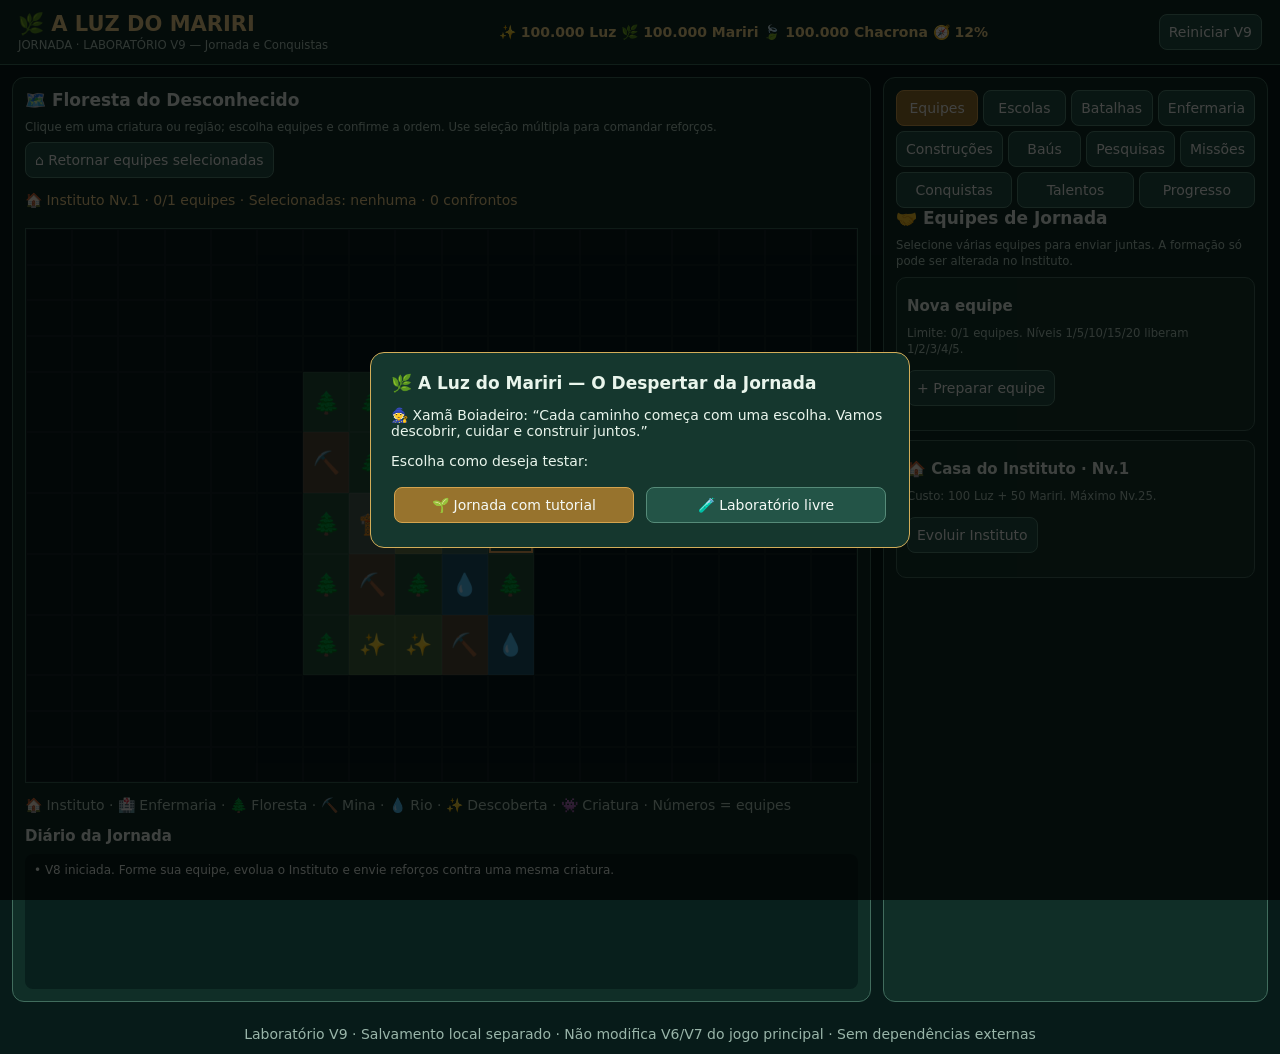
==== index.html @ fd6b39a1 "Add files via upload" ====
<!doctype html><html lang="pt-BR"><head><meta charset="utf-8"><meta name="viewport" content="width=device-width,initial-scale=1"><title>A Luz do Mariri — Laboratório V9</title><style>
:root{font:14px system-ui,Arial;color:#e9f5ec;background:#071b19}*{box-sizing:border-box}body{margin:0}button,select,input{font:inherit}button,select{color:#f5faf6;background:#235447;border:1px solid #568b79;border-radius:8px;padding:9px;cursor:pointer}button:hover:not(:disabled){background:#347563}button:disabled{opacity:.38;cursor:not-allowed}button.primary,.active{background:#97732d!important;border-color:#d4a34e}header{background:#102c26;border-bottom:1px solid #3c705d;padding:12px 18px;display:flex;align-items:center;justify-content:space-between;gap:12px;flex-wrap:wrap}h1{margin:0;color:#f2d38a;font-size:21px}h2{margin:0 0 8px;font-size:17px}h3{font-size:15px;margin:9px 0}small,.muted{color:#b3d0c1}main{display:grid;grid-template-columns:minmax(0,1fr) 385px;gap:12px;padding:12px;max-width:1500px;margin:auto}.panel{background:#102e27;border:1px solid #416c5d;border-radius:12px;padding:12px;min-width:0}.row{display:flex;align-items:center;justify-content:space-between;gap:8px;flex-wrap:wrap}.tabs{display:flex;gap:5px;flex-wrap:wrap}.tabs button{flex:1}.card{background:#16382f;border:1px solid #466e60;border-radius:10px;padding:10px;margin:9px 0}.actions{display:flex;gap:6px;flex-wrap:wrap}.actions button{flex:1}.bar{height:9px;border-radius:8px;background:#35564a;overflow:hidden;margin:7px 0}.bar span{display:block;height:100%;background:#77cda2}.bar.enemy span{background:#d9a054}.badge{font-size:11px;background:#376657;border-radius:9px;padding:3px 7px}.warn{color:#ffd28e}.danger{color:#ffb9a6}#map{display:grid;grid-template-columns:repeat(18,minmax(0,1fr));aspect-ratio:18/12;max-height:76vh;border:1px solid #396656;background:#051917;overflow:hidden}.cell{position:relative;min-width:0;display:grid;place-items:center;border:1px solid #ffffff0b;font-size:clamp(12px,1.7vw,23px);cursor:pointer;user-select:none}.fog{background:#06191b}.forest{background:#24513a}.river{background:#1d5369}.mine{background:#524d3b}.ruins{background:#514367}.discovery{background:#416540}.home{background:#677a4a}.hospital{background:#37635c}.enemycell{box-shadow:inset 0 0 0 2px #e4a65b}.cell.selected{outline:3px solid #f7d78d;outline-offset:-3px}.marker{position:absolute;z-index:2;top:0;left:0;min-width:29px;height:29px;padding:1px 3px;border:2px solid #08261f;border-radius:7px;background:#f5d07b;color:#10271f;font-size:12px;font-weight:900;display:flex;align-items:center;justify-content:center;box-shadow:0 2px 7px #0009}.marker.sel{outline:2px solid #fff}.hp-mini{position:absolute;top:27px;left:1px;width:31px;height:5px;background:#4b1e1e;border-radius:4px;overflow:hidden;z-index:3}.hp-mini b{display:block;background:#7cdb9e;height:100%}.build{background:#486055}.marker.multi{background:#90e2e5}.cell .tag{position:absolute;bottom:0;right:0;font-size:10px;background:#000a;border-radius:3px;padding:0 2px}.log{height:135px;overflow:auto;background:#081f1c;padding:9px;border-radius:8px;white-space:pre-line;font-size:12px}#popup{position:fixed;inset:0;background:#000b;display:none;align-items:center;justify-content:center;padding:15px;z-index:10}#popup.show{display:flex}.dialog{background:#15372e;border:1px solid #d3ad59;border-radius:14px;padding:20px;width:min(540px,100%);max-height:88vh;overflow:auto}.dialog button{margin:4px 3px}.dialog label{display:block;margin:10px 0}input[type=number]{background:#0b251f;color:#fff;border:1px solid #6a9786;border-radius:6px;padding:6px;width:78px}input[type=checkbox]{accent-color:#d4ac57}#resources{color:#f6d98b}#status{color:#f3d38b;min-height:22px}.metric{font-size:12px;color:#b7dfc8}.combat-event{border-left:3px solid #dfb75c;padding:5px 8px;margin:5px 0;background:#244639}footer{text-align:center;padding:12px;color:#99b5a9}@media(max-width:900px){main{grid-template-columns:1fr}#map{max-height:none}.cell{font-size:clamp(11px,3vw,20px)}}
</style></head><body><header><div><h1>🌿 A LUZ DO MARIRI</h1><small>JORNADA · LABORATÓRIO V9 — Jornada e Conquistas</small></div><strong id="resources"></strong><button id="reset">Reiniciar V9</button></header><main><section class="panel"><div class="row"><div><h2>🗺️ Floresta do Desconhecido</h2><small>Clique em uma criatura ou região; escolha equipes e confirme a ordem. Use seleção múltipla para comandar reforços.</small></div><button id="home">⌂ Retornar equipes selecionadas</button></div><p id="status"></p><div id="map"></div><p class="muted">🏠 Instituto · 🏥 Enfermaria · 🌲 Floresta · ⛏️ Mina · 💧 Rio · ✨ Descoberta · 👾 Criatura · Números = equipes</p><h3>Diário da Jornada</h3><div id="log" class="log"></div></section><aside class="panel"><div class="tabs"><button data-tab="teams" class="active">Equipes</button><button data-tab="schools">Escolas</button><button data-tab="battle">Batalhas</button><button data-tab="hospital">Enfermaria</button><button data-tab="economy">Construções</button><button data-tab="rewards">Baús</button><button data-tab="tech">Pesquisas</button><button data-tab="quests">Missões</button><button data-tab="achievements">Conquistas</button><button data-tab="talents">Talentos</button><button data-tab="progress">Progresso</button></div><div id="side"></div></aside></main><div id="popup"><div class="dialog" id="dialog"></div></div><footer>Laboratório V9 · Salvamento local separado · Não modifica V6/V7 do jogo principal · Sem dependências externas</footer><script>
(()=>{'use strict';
const W=18,H=12,HOME={x:8,y:6},KEY='mariri-lab-v9-2026-11',SCHOOL=['🌿 Raízes','💧 Correntes','🔥 Chama','🌬️ Ventos'],ICON=['🌿','💧','🔥','🌬️'];
const CHARS=[['Aranyaka',0,'Guardião',12],['Tarek',0,'Guardião',14],['Gaia',0,'Restaurador',10],['Koru',0,'Visionário',12],['Amani',1,'Restaurador',11],['Nayara',1,'Guardião',12],['Mira',1,'Harmonizador',12],['Ondina',1,'Restaurador',11],['Agni',2,'Transformador',18],['Kael',2,'Transformador',17],['Solara',2,'Inspirador',13],['Pyra',2,'Transformador',16],['Shanti',3,'Harmonizador',12],['Aeris',3,'Transformador',15],['Zephyra',3,'Visionário',13],['Suri',3,'Inspirador',12]];
const FOES=[['Brumito','🌪️',10,160,7,'Foco'],['Fagulhino','🔥',12,260,10,'Calma'],['Gotejante','💧',14,360,12,'Confiança'],['Pedrulho','🪨',18,650,14,'Flexibilidade'],['Sussurrante','🌫️',20,1100,16,'Clareza'],['Brasante','🔥',25,1700,19,'Autocontrole'],['Redemoinho','🌪️',30,3200,22,'Paciência'],['Fera das Brasas','🐉',35,5400,25,'Serenidade'],['Arauto das Tempestades','⛈️',40,7800,27,'Clareza'],['Titã das Raízes','🌳',45,10500,29,'Flexibilidade'],['Turbilhão da Inquietação','🌀',50,14500,32,'Serenidade']];
const $=id=>document.getElementById(id),pos=(x,y)=>`${x},${y}`,clamp=(n,a,b)=>Math.max(a,Math.min(b,n)),dist=(a,b)=>Math.abs(a.x-b.x)+Math.abs(a.y-b.y),cap=l=>l<5?2:l<10?4:l<15?6:l<20?8:l<30?10:l<40?12:l<50?14:16,maxTeams=l=>l<5?1:l<10?2:l<15?3:l<20?4:5,schoolCap=l=>5+l*3;
const base=()=>({mode:null,step:0,institute:1,luz:100000,mariri:100000,chacrona:100000,stone:0,iron:0,crystal:0,warehouse:1,mineBuilding:0,workshop:0,research:0,productionClock:0,chests:{silver:0,gold:0,epic:0,diamond:0},tokens:{build:0,production:0,research:0,healing:0},techs:[],boostUntil:0,buildQueue:null,prof:{},tutorialDone:false,owned:[],talents:{},bond:{},questClaimed:{},achievementClaimed:{},metrics:{mined:0,buildings:0,upgrades:0,chests:0},hospitalJobs:{},hospitalLevel:1,schools:[0,1,2,3].map(()=>({level:1,count:3})),units:CHARS.map(()=>({level:16,xp:420,hp:100,harmony:0})),teams:[],selected:[],nextTeam:1,enemies:[],seen:{},claimed:{},exp:0,wins:0,scrolls:[],tab:'teams',autoSupreme:false,events:[],clock:0});
let s;try{s=JSON.parse(localStorage.getItem(KEY))||base();if(!s.units||s.units.length!==16||!Array.isArray(s.selected))throw Error('state')}catch(e){s=base()}let logs=[];if(!Array.isArray(s.owned))s.owned=[];if(s.mode==='sandbox'&&!s.owned.length)s.owned=CHARS.map((_,i)=>i);if(s.mode==='journey'&&!s.owned.length&&s.teams.length)s.owned=[s.teams[0].guide];
function seed(){if(s.enemies.length)return;[[10,6,0],[4,3,1],[13,4,2],[5,9,3],[15,8,4],[3,7,5],[12,9,6],[8,2,7],[16,3,8],[2,10,9],[14,1,10]].forEach(([x,y,type],i)=>s.enemies.push({id:i+1,x,y,type,hp:FOES[type][3],max:FOES[type][3],active:true,known:false,tick:0,leader:null}));}
function reveal(p){for(let y=0;y<H;y++)for(let x=0;x<W;x++)if(Math.max(Math.abs(x-p.x),Math.abs(y-p.y))<=1)s.seen[pos(x,y)]=true}
seed();for(let y=HOME.y-2;y<=HOME.y+2;y++)for(let x=HOME.x-2;x<=HOME.x+2;x++)s.seen[pos(x,y)]=true;s.teams.forEach(reveal);
function save(){localStorage.setItem(KEY,JSON.stringify(s))}function msg(t){logs.unshift('• '+t);logs=logs.slice(0,70);$('log').textContent=logs.join('\n')}function event(t){s.events.unshift(t);s.events=s.events.slice(0,14)}function popup(h){$('dialog').innerHTML=h;$('popup').classList.add('show');$('dialog').querySelectorAll('[data-close]').forEach(b=>b.onclick=close)}function close(){$('popup').classList.remove('show')}$('popup').onclick=e=>{if(e.target===$('popup'))close()};
function terrain(x,y){if(x===HOME.x&&y===HOME.y)return'home';if(x===HOME.x+1&&y===HOME.y)return'hospital';if(x===HOME.x-1&&y===HOME.y)return'build';let v=(x*71+y*43+x*y*11)%23;return v<3?'river':v<6?'mine':v===7?'ruins':v<9?'discovery':'forest'}function terrainIcon(k){return{home:'🏠',hospital:'🏥',build:'🏗️',river:'💧',mine:'⛏️',ruins:'🏛️',discovery:'✨',forest:'🌲'}[k]}function enemyAt(x,y){return s.enemies.find(e=>e.active&&e.x===x&&e.y===y)}function atHome(t){return t.x===HOME.x&&t.y===HOME.y&&t.order==='idle'}function chosen(){return s.teams.filter(t=>s.selected.includes(t.id))}function available(i,exclude){return s.schools[i].count-s.teams.reduce((sum,t)=>sum+(t.id===exclude?0:t.apprentices[i]),0)}
function collect(t){const k=pos(t.x,t.y);if(s.claimed[k]||['home','hospital','build'].includes(terrain(t.x,t.y)))return;s.claimed[k]=true;s.exp++;let typ=terrain(t.x,t.y);if(typ==='forest')s.mariri+=5;if(typ==='river')s.chacrona+=7;if(typ==='mine'){s.mariri+=9;s.luz+=5}if(typ==='discovery'||typ==='ruins'){s.luz+=25;awardChest(typ==='ruins'?'gold':'silver');advanceTutorial(1)}}
function renderMap(){let h='';for(let y=0;y<H;y++)for(let x=0;x<W;x++){let seen=s.seen[pos(x,y)],kind=seen?terrain(x,y):'fog',e=seen?enemyAt(x,y):null,ts=s.teams.filter(t=>t.x===x&&t.y===y);h+=`<div class="cell ${kind} ${e?'enemycell':''}" data-x="${x}" data-y="${y}" title="${seen?(e?FOES[e.type][0]:kind):'Névoa'}">${seen?(e?FOES[e.type][1]:terrainIcon(kind)):' '}${ts.map(t=>`<span class="marker ${s.selected.includes(t.id)?'sel multi':''}" data-marker="${t.id}" title="Equipe ${t.id}: ${CHARS[t.guide][0]}">${ICON[CHARS[t.guide][1]]}${t.id}<small style="font-size:8px">${1+t.apprentices.reduce((a,b)=>a+b,0)}</small></span><span class="hp-mini"><b style="width:${s.units[t.guide].hp}%"></b></span>`).join('')}${ts.length>1?`<span class="tag">${ts.length} equipes</span>`:''}</div>`} $('map').innerHTML=h;document.querySelectorAll('.cell').forEach(el=>el.onclick=ev=>{let marker=ev.target.closest('[data-marker]');if(marker){const id=+marker.dataset.marker;if(s.selected.includes(id))s.selected=s.selected.filter(v=>v!==id);else s.selected.push(id);save();render();return}const x=+el.dataset.x,y=+el.dataset.y,e=enemyAt(x,y);if(e&&s.seen[pos(x,y)])targetMenu(e);else if(s.seen[pos(x,y)]&&terrain(x,y)==='mine')mineMenu(x,y);else if(s.seen[pos(x,y)]&&['home','build','hospital'].includes(terrain(x,y))) {s.tab='economy';render()}else if(s.selected.length)issue(s.selected,'move',{x,y,id:null},true);else destinationMenu(x,y)});$('resources').textContent=`✨ ${s.luz.toLocaleString('pt-BR')} Luz   🌿 ${s.mariri.toLocaleString('pt-BR')} Mariri   🍃 ${s.chacrona.toLocaleString('pt-BR')} Chacrona   🧭 ${Math.round(Object.keys(s.seen).length/(W*H)*100)}%`;$('status').textContent=`🏠 Instituto Nv.${s.institute} · ${s.teams.length}/${maxTeams(s.institute)} equipes · Selecionadas: ${s.selected.length?s.selected.join(', '):'nenhuma'} · ${s.enemies.filter(e=>e.active&&s.teams.some(t=>t.order==='attack'&&t.target===e.id)).length} confrontos`}
function mineMenu(x,y){popup(`<h2>⛏️ Depósito mineral (${x},${y})</h2><p>Enviar equipes para extrair pedra, ferro e cristais. A capacidade do Armazém é respeitada.</p>${chooseTeamHtml()}<button id="mineNow" class="primary">⛏️ Minerar</button><button data-close>Cancelar</button>`);$('mineNow').onclick=()=>{let ids=[...document.querySelectorAll('input[name=orderTeam]:checked')].map(a=>+a.value);if(!ids.length)return msg('Selecione uma equipe para minerar.');ids.forEach(id=>{let t=s.teams.find(t=>t.id===id);if(t){t.order='mine';t.tx=x;t.ty=y;t.target=null;t.workTick=0}});s.selected=ids;close();save();render()}}
function chooseTeamHtml(){return `<div class="card"><strong>Equipes para a ordem</strong><small>Marque uma ou várias equipes; as disponíveis no Instituto também podem sair.</small>${s.teams.map(t=>`<label><input type="checkbox" name="orderTeam" value="${t.id}" ${s.selected.includes(t.id)?'checked':''}> Equipe ${t.id} · ${ICON[CHARS[t.guide][1]]} ${CHARS[t.guide][0]} · ${atHome(t)?'no Instituto':`(${t.x},${t.y})`}</label>`).join('')||'<p>Nenhuma equipe preparada.</p>'}${s.teams.length<maxTeams(s.institute)?'<label><input type="checkbox" id="newOnOrder"> + Preparar nova equipe</label>':'<small>Limite de equipes atingido. Evolua o Instituto.</small>'}</div>`}
function targetMenu(e){const f=FOES[e.type];popup(`<h2>${f[1]} ${f[0]} · Nv.${f[2]}</h2><p>Escolha uma ação. <b>Atacar</b> só inicia após confirmação.</p><div class="actions"><button id="moveTo">📍 Ir até aqui</button><button id="attackTo" class="primary">⚔️ Atacar</button><button id="inspect">🔎 Explorar</button></div><div id="orders"></div><button data-close>Cancelar</button>`);$('inspect').onclick=()=>inspect(e);$('moveTo').onclick=()=>orderDialog('move',e);$('attackTo').onclick=()=>orderDialog('attack',e)}
function inspect(e){e.known=true;const f=FOES[e.type];popup(`<h2>${f[1]} ${f[0]} — Ficha do Alvo</h2><p>Elemento associado: ${e.type%4===0?'Ar':e.type%4===1?'Fogo':e.type%4===2?'Água':'Terra'} · Nível ${f[2]} · Virtude: ${f[5]}</p><p>Resistência: ${Math.ceil(e.hp)} / ${e.max} · Intensidade ${f[4]}</p><p>Esta criatura representa um desafio simbólico. Aprender sobre ela não substitui cuidados reais de saúde.</p><button data-close>Fechar</button>`);save()}
function destinationMenu(x,y){popup(`<h2>📍 Destino (${x},${y})</h2><p>${s.seen[pos(x,y)]?'Área conhecida':'Área sob névoa'}. Exploração básica gratuita.</p><button id="go">Ir até aqui</button><button data-close>Cancelar</button>`);$('go').onclick=()=>orderDialog('move',{x,y,id:null})}
function orderDialog(kind,target){popup(`<h2>${kind==='attack'?'⚔️ Confirmar ataque':'📍 Confirmar deslocamento'}</h2><p>${kind==='attack'?'O combate só começará após a confirmação.':'As equipes caminharão até o destino sem iniciar ataques.'}</p>${chooseTeamHtml()}${kind==='attack'?'<label><input id="stay" type="checkbox" checked> Permanecer no local após o confronto</label>':''}<p id="orderError" class="warn"></p><button id="confirmOrder" class="primary">Confirmar ordem</button><button data-close>Cancelar</button>`);$('confirmOrder').onclick=()=>{const ids=[...document.querySelectorAll('input[name=orderTeam]:checked')].map(a=>+a.value),newTeam=$('newOnOrder')?.checked,stay=$('stay')?.checked??true;if(newTeam){if(s.teams.length>=maxTeams(s.institute))return $('orderError').textContent='Limite de equipes atingido.';editTeam(null,t=>{issue([...ids,t.id],kind,target,stay)})}else if(ids.length)issue(ids,kind,target,stay);else $('orderError').textContent='Selecione ao menos uma equipe.'}}
function issue(ids,kind,target,stay){let n=0;ids.forEach(id=>{let t=s.teams.find(q=>q.id===id);if(!t)return;if(kind==='attack'&&(!target.id||!s.enemies.some(e=>e.id===target.id&&e.active)))return;t.order=kind;t.tx=target.x;t.ty=target.y;t.target=kind==='attack'?target.id:null;t.after=stay?'stay':'home';n++});s.selected=ids;close();msg(`${kind==='attack'?'⚔️ Ataque confirmado':'📍 Deslocamento confirmado'} para ${n} equipe(s).`);save();render()}
function attackStats(t){let u=s.units[t.guide],guide=CHARS[t.guide],n=t.apprentices;let main=(guide[3]+u.level*.65)*(u.hp>0?1:0)*(1+(s.talents[t.guide]?.personal||0)*.035+(s.talents[t.guide]?.elemental||0)*.02);let per=[8,5,12,8];let soldiers=n.reduce((sum,v,i)=>sum+v*per[i],0)*(1+(s.talents[t.guide]?.universal||0)*.025);return{main,soldiers,total:main+soldiers*1.0,number:n.reduce((a,b)=>a+b,0)}}
function supreme(t,e){let u=s.units[t.guide];if(u.harmony<100)return;u.harmony=0;let role=CHARS[t.guide][2];if(role==='Restaurador'){u.hp=clamp(u.hp+42,0,100);s.teams.filter(q=>q.target===e.id).forEach(q=>s.units[q.guide].hp=clamp(s.units[q.guide].hp+15,0,100));event('💧 '+CHARS[t.guide][0]+' restaurou a equipe')}else{let impact=role==='Transformador'?210:role==='Guardião'?110:150;e.hp-=impact;event('✨ Supremo de '+CHARS[t.guide][0]+': '+impact+' de transformação')}msg('✨ Poder Supremo de '+CHARS[t.guide][0]);if(e.hp<=0)victory(e)}
function victory(e){if(!e.active)return;e.active=false;s.wins++;let teams=s.teams.filter(t=>t.target===e.id&&t.order==='attack'),reward=150+FOES[e.type][2]*15;s.luz+=reward;s.mariri+=50;awardChest(e.type>=7?'diamond':e.type>=4?'gold':'silver');teams.forEach(t=>{let u=s.units[t.guide];u.xp+=100+FOES[e.type][2]*4;while(u.xp>=u.level*70&&u.level<50){u.xp-=u.level*70;u.level++;u.hp=clamp(u.hp+12,0,100)}t.target=null;t.order=t.after==='home'?'move':'idle';if(t.order==='move'){t.tx=HOME.x;t.ty=HOME.y}else{t.tx=null;t.ty=null}});if(e.type===10&&!s.scrolls.includes('Pergaminho da Serenidade'))s.scrolls.push('Pergaminho da Serenidade');event('✨ '+FOES[e.type][0]+' transformado por '+teams.length+' equipe(s).');msg('✨ '+FOES[e.type][0]+' transformado. +'+reward+' Luz. '+teams.length+' equipes participaram.')}
function battleTick(e,attackers){if(!attackers.length)return;let leader=attackers.find(t=>t.id===e.leader)||attackers[0];e.leader=leader.id;let power=0,guard=0,healing=0;for(const t of attackers){let u=s.units[t.guide],b=attackStats(t);power+=b.total;guard+=t.apprentices[0]*2+(CHARS[t.guide][2]==='Guardião'?9:0);healing+=t.apprentices[1]*1.5+(CHARS[t.guide][2]==='Restaurador'?4:0);u.harmony=clamp(u.harmony+6+t.apprentices[3],0,100);if(s.autoSupreme&&u.harmony>=100)supreme(t,e)}if(!e.active)return;e.hp-=Math.max(1,power*.36);e.tick=(e.tick||0)+1;if(e.tick%3===0){let victim=attackers[(e.tick/3|0)%attackers.length],u=s.units[victim.guide],damage=Math.max(1,Math.round(FOES[e.type][4]-guard/Math.max(1,attackers.length)*.2));u.hp=clamp(u.hp-damage,0,100);if(u.hp<=0){victim.order='move';victim.target=null;victim.tx=HOME.x;victim.ty=HOME.y;event('🏥 '+CHARS[victim.guide][0]+' recuou para recuperação')} }for(const t of attackers){let u=s.units[t.guide];u.hp=clamp(u.hp+Math.min(3,healing/attackers.length),0,100)}if(e.hp<=0)victory(e)}
function tick(){for(const [id,when] of Object.entries(s.hospitalJobs||{})){if(Date.now()>=when){let t=s.teams.find(t=>t.id===+id);if(t)s.units[t.guide].hp=100;delete s.hospitalJobs[id];msg('🏥 Recuperação concluída: Equipe '+id)}}if($('popup').classList.contains('show'))return;s.clock++;for(const t of s.teams){if(t.order==='idle')continue;let enemy=t.order==='attack'?s.enemies.find(e=>e.id===t.target&&e.active):null;if(t.order==='attack'&&!enemy){t.order='idle';t.target=null;continue}let goal=enemy||{x:t.tx,y:t.ty};if(!goal){t.order='idle';continue}if((t.order==='attack'||t.order==='mine')&&dist(t,goal)<=1)continue;if(t.x!==goal.x)t.x+=Math.sign(goal.x-t.x);else if(t.y!==goal.y)t.y+=Math.sign(goal.y-t.y);reveal(t);collect(t);if(t.order==='move'&&t.x===goal.x&&t.y===goal.y){t.order='idle';t.tx=null;t.ty=null}}for(const t of s.teams.filter(t=>t.order==='mine'&&dist(t,{x:t.tx,y:t.ty})<=1)){t.workTick=(t.workTick||0)+1;if(t.workTick%3===0){let n=3+t.apprentices[0]*2+(CHARS[t.guide][0]==='Tarek'?7:0);let item=terrain(t.tx,t.ty)==='mine'?(t.tx+t.ty)%5===0?'crystal':(t.tx+t.ty)%3===0?'iron':'stone':'stone';let amount=Math.min(n,Math.max(0,storeCap()-stock()));s[item]+=amount;s.prof[t.guide]=(s.prof[t.guide]||0)+amount;s.metrics.mined+=amount;if(amount>0)advanceTutorial(2);if(amount===0){t.order='idle';msg('📦 Armazém cheio. Mineração suspensa.')}else if(t.workTick%15===0)msg('⛏️ Equipe '+t.id+' coletou '+amount+' '+item)}}
if(s.mineBuilding&&s.clock%5===0){let amount=Math.min((8+s.mineBuilding*7)*(s.boostUntil>s.clock?1.5:1),Math.max(0,storeCap()-stock()));s.stone+=Math.floor(amount)}
if(s.buildQueue&&(s.clock>=s.buildQueue.until||Date.now()>=(s.buildQueue.endsAt||Infinity))){let q=s.buildQueue;s[q.key]++;s.metrics.buildings++;if(s[q.key]>1)s.metrics.upgrades++;s.buildQueue=null;msg('🏗️ '+q.name+' concluído!');advanceTutorial(q.key==='warehouse'?3:q.key==='mineBuilding'?4:7)}
for(const e of s.enemies.filter(q=>q.active)){let attackers=s.teams.filter(t=>t.order==='attack'&&t.target===e.id&&dist(t,e)<=1);if(attackers.length)battleTick(e,attackers)}save();render()}

const timeLeft=ms=>{let n=Math.max(0,Math.ceil((ms-Date.now())/1000));return `${String(Math.floor(n/3600)).padStart(2,'0')}:${String(Math.floor(n%3600/60)).padStart(2,'0')}:${String(n%60).padStart(2,'0')}`};
const storeCap=()=>s.warehouse*500;
const stock=()=>s.stone+s.iron+s.crystal;
function awardChest(type){s.chests[type]=(s.chests[type]||0)+1;msg('🎁 Você recebeu um Baú de '+type+'!')}
function advanceTutorial(n){if(s.mode!=='journey'||s.tutorialDone)return;if(n>s.step){s.step=n;save();if(n===1)awardChest('silver');if(n===4)awardChest('gold');if(n===6)awardChest('diamond');if(n>=8)s.tutorialDone=true;msg('🧙 Xamã Boiadeiro: '+tutorialTexts[Math.min(n,8)])}}
const tutorialTexts=['Escolha seu Guia e dê o primeiro passo.','Explore uma clareira e descubra um baú.','Encontre uma mina e experimente a extração.','Construa seu Armazém para guardar os materiais.','Construa a Mina produtiva.','Abra seu primeiro baú e descubra os tokens.','Pesquise uma tecnologia no Centro de Conhecimento.','Construa a Oficina dos Artesãos.','Prepare sua Companhia e siga a jornada.'];
function startJourney(){popup(`<h2>🌿 A Luz do Mariri — O Despertar da Jornada</h2><p>🧙 Xamã Boiadeiro: “Cada caminho começa com uma escolha. Vamos descobrir, cuidar e construir juntos.”</p><p>Escolha como deseja testar:</p><div class="actions"><button id="journey" class="primary">🌱 Jornada com tutorial</button><button id="sandbox">🧪 Laboratório livre</button></div>`);$('journey').onclick=()=>{s.mode='journey';chooseFirstGuide()};$('sandbox').onclick=()=>{s.mode='sandbox';s.owned=CHARS.map((_,i)=>i);close();save();render();msg('🧪 Laboratório livre iniciado com recursos de teste.')}}
function chooseFirstGuide(){popup(`<h2>🧙 Escolha seu primeiro Guia</h2><p>Seu caminho é simbólico; outros elementos poderão se unir depois.</p>${[0,4,8,12].map(i=>`<button data-first="${i}">${ICON[CHARS[i][1]]} ${CHARS[i][0]} · ${['Terra / proteção','Água / cuidado','Fogo / transformação','Ar / clareza'][[0,4,8,12].indexOf(i)]}</button>`).join('')}`);document.querySelectorAll('[data-first]').forEach(b=>b.onclick=()=>{let i=+b.dataset.first;s.teams=[{id:1,guide:i,apprentices:[0,0,0,0],x:HOME.x,y:HOME.y,tx:null,ty:null,order:'idle',target:null,after:'stay'}];s.nextTeam=2;s.selected=[1];s.owned=[i];s.units=CHARS.map((_,j)=>({level:j===i?1:1,xp:0,hp:100,harmony:0}));s.step=0;close();save();render();msg('🧙 '+tutorialTexts[0]);})}
function economyHtml(){let jobs=[['warehouse','📦 Armazém',120,80],['mineBuilding','⛏️ Mina produtiva',160,90],['workshop','🛠️ Oficina dos Artesãos',180,120]];return `<h2>🏗️ Construções e Produção</h2><div class="card"><b>Armazém</b> · ${stock()} / ${storeCap()} unidades<div class="bar"><span style="width:${Math.min(100,100*stock()/storeCap())}%"></span></div><p>🪨 Pedra ${s.stone} · ⚙️ Ferro ${s.iron} · 💎 Cristais ${s.crystal}</p><small>Minas produzem pedra a cada 5 segundos, desde que exista espaço. Equipes podem minerar depósitos no mapa.</small></div>${jobs.map(([key,name,luz,mariri])=>`<div class="card"><h3>${name} · Nv.${s[key]}</h3><p>${key==='warehouse'?'Capacidade '+storeCap():key==='mineBuilding'?'Produção: '+(s.mineBuilding?8+s.mineBuilding*7:0)+' pedra / 5s':'Ferramentas e melhorias iniciais'}</p><button data-build="${key}" ${s.buildQueue?'disabled':''}>${s[key]?'Evoluir':'Construir'} (${luz*(s[key]+1)} Luz, ${mariri*(s[key]+1)} Mariri)</button></div>`).join('')}<div class="card"><b>Obra em andamento</b><p>${s.buildQueue?s.buildQueue.name+' · '+timeLeft(s.buildQueue.endsAt||Date.now()+Math.max(0,s.buildQueue.until-s.clock)*1000)+' restantes':'Nenhuma'}</p><button data-accelerate="build" ${!s.buildQueue||!s.tokens.build?'disabled':''}>⏳ Usar token de construção (${s.tokens.build})</button></div><div class="card"><button data-boost="production" ${!s.tokens.production?'disabled':''}>⚒️ Token de produção (${s.tokens.production})</button><small> Produção acelerada por 60s de simulação.</small></div>`}
function rewardsHtml(){return `<h2>🎁 Baús e Recompensas</h2><p>Baús conquistados ao explorar, cumprir missões e transformar criaturas. Cada abertura concede três recompensas.</p>${[['silver','🥈 Prata'],['gold','🥇 Ouro'],['epic','🟣 Épico de Guias'],['diamond','💎 Diamante']].map(([k,n])=>`<div class="card"><h3>Baú de ${n}</h3><p>Disponíveis: ${s.chests[k]||0}</p><button data-chest="${k}" ${!s.chests[k]?'disabled':''}>Abrir baú</button></div>`).join('')}<div class="card">🏥 Recuperação: ${s.tokens.healing||0} · ⏳ Construção: ${s.tokens.build} · ⚒️ Produção: ${s.tokens.production} · 📚 Pesquisa: ${s.tokens.research}</div><small>Sem venda de baús. Recompensas aleatórias apenas com progresso no jogo.</small>`}
const TECH=[['Construção Eficiente','build'],['Mineração Organizada','mine'],['Logística de Armazenagem','store'],['Caminhos da Expedição','travel']];
function techHtml(){return `<h2>📚 Centro de Conhecimento</h2><p>Pesquisas liberadas pela progressão. Custo: 300 Luz + 20 Pedra.</p>${TECH.map(([name,key],i)=>`<div class="card"><strong>${name}</strong><p>${s.techs.includes(key)?'✓ Pesquisado':i>0&&!s.techs.includes('build')?'Requer Fundamentos da Construção':'Disponível'}</p><button data-tech="${key}" ${s.techs.includes(key)||(i>0&&!s.techs.includes('build'))?'disabled':''}>Pesquisar</button></div>`).join('')}<div class="card"><button data-accelerate="research" ${!s.tokens.research?'disabled':''}>📚 Usar token de pesquisa (${s.tokens.research})</button></div>`}
function wireExtras(){document.querySelectorAll('[data-build]').forEach(b=>b.onclick=()=>{let key=b.dataset.build,cost=({warehouse:[120,80],mineBuilding:[160,90],workshop:[180,120]})[key],m=s[key]+1;if(s.buildQueue||s.luz<cost[0]*m||s.mariri<cost[1]*m)return msg('Recursos insuficientes ou obra em andamento.');s.luz-=cost[0]*m;s.mariri-=cost[1]*m;s.buildQueue={key,name:({warehouse:'Armazém',mineBuilding:'Mina produtiva',workshop:'Oficina'})[key],until:s.clock+Math.max(10,45*m-(s.techs.includes('build')?10:0)),endsAt:Date.now()+Math.max(10,45*m-(s.techs.includes('build')?10:0))*1000};save();render()});document.querySelectorAll('[data-chest]').forEach(b=>b.onclick=()=>{let type=b.dataset.chest;if(!s.chests[type])return;s.chests[type]--;s.metrics.chests++;let tier={silver:1,gold:2,epic:3,diamond:4}[type],loot=[];for(let i=0;i<3;i++){let n=type==='epic'&&i===0?5:Math.floor(Math.random()*7);if(n===5){let candidate=Math.floor(Math.random()*CHARS.length);if(s.owned.includes(candidate)){s.bond[candidate]=(s.bond[candidate]||0)+10;loot.push('Repetido: '+CHARS[candidate][0]+' · +10 pontos de vínculo')}else{s.owned.push(candidate);loot.push('Novo Guia: '+CHARS[candidate][0])}}else if(n===6){s.tokens.healing++;loot.push('Token de recuperação')}else if(n===0){let amount=40*tier;s.stone=Math.min(s.stone+amount,storeCap()-s.iron-s.crystal);loot.push(amount+' pedra')}else if(n===1){s.luz+=100*tier;loot.push(100*tier+' Luz')}else if(n===2){s.tokens.build++;loot.push('Token de construção')}else if(n===3){s.tokens.production++;loot.push('Token de produção')}else{s.tokens.research++;loot.push('Token de pesquisa')}}advanceTutorial(5);popup('<h2>🎁 Recompensas do baú</h2>'+loot.map(x=>'<p>✨ '+x+'</p>').join('')+'<button data-close>Continuar</button>');save();render()});document.querySelectorAll('[data-accelerate]').forEach(b=>b.onclick=()=>{let type=b.dataset.accelerate;if(!s.tokens[type])return;if(type==='build'&&s.buildQueue){s.tokens.build--;s.buildQueue.until=Math.max(s.clock,s.buildQueue.until-900);s.buildQueue.endsAt=Math.max(Date.now(),(s.buildQueue.endsAt||Date.now())-900000)}else if(type==='research'){s.tokens.research--;s.luz+=100;msg('📚 Inspiração tecnológica: +100 Luz para pesquisa.')}save();render()});document.querySelectorAll('[data-boost]').forEach(b=>b.onclick=()=>{if(!s.tokens.production)return;s.tokens.production--;s.boostUntil=s.clock+60;save();render()});document.querySelectorAll('[data-tech]').forEach(b=>b.onclick=()=>{let key=b.dataset.tech;if(s.techs.includes(key)||key!=='build'&&!s.techs.includes('build')||s.luz<300||s.stone<20)return msg('Pré-requisito ou materiais insuficientes.');s.luz-=300;s.stone-=20;s.techs.push(key);advanceTutorial(6);msg('📚 Pesquisa concluída: '+TECH.find(t=>t[1]===key)[0]);save();render()})}


const QUESTS=[
 ['inicio','Escolher o primeiro Guia',()=>s.owned.length>=1,'silver'],
 ['explorar','Explorar três regiões',()=>s.exp>=3,'silver'],
 ['pedra','Minerar 50 materiais',()=>s.metrics.mined>=50,'gold'],
 ['armazem','Construir o Armazém Nv. 2',()=>s.warehouse>=2,'silver'],
 ['mina','Construir a Mina Produtiva',()=>s.mineBuilding>=1,'gold'],
 ['pesquisa','Pesquisar uma tecnologia',()=>s.techs.length>=1,'epic'],
 ['oficina','Construir a Oficina',()=>s.workshop>=1,'gold'],
 ['criatura','Transformar uma criatura',()=>s.wins>=1,'epic']
];
const ACHIEVEMENTS=[
 ['coleta100','Coletar 100 materiais',()=>s.metrics.mined>=100,'silver'],
 ['coleta1000','Coletar 1.000 materiais',()=>s.metrics.mined>=1000,'gold'],
 ['predios3','Concluir 3 construções/evoluções',()=>s.metrics.buildings>=3,'silver'],
 ['predio5','Evoluir um prédio ao nível 5',()=>Math.max(s.warehouse,s.mineBuilding,s.workshop)>=5,'gold'],
 ['mapa50','Explorar 50% do mapa',()=>Object.keys(s.seen).length>=W*H*.5,'gold'],
 ['vitorias5','Transformar 5 criaturas',()=>s.wins>=5,'epic'],
 ['vitorias10','Transformar 10 criaturas',()=>s.wins>=10,'diamond'],
 ['baus5','Abrir 5 baús',()=>s.metrics.chests>=5,'gold']
];
function questHtml(){let progress=QUESTS.findIndex(q=>!s.questClaimed[q[0]]);return `<h2>📜 Jornada Principal</h2><p>🧙 Xamã Boiadeiro orienta os marcos da história. Complete a missão atual para liberar a próxima.</p>${QUESTS.map(([id,name,done,reward],i)=>`<div class="card"><b>${i+1}. ${name}</b><p>${s.questClaimed[id]?'✓ Concluída':i>progress?'🔒 Aguarda missão anterior':done()?'✓ Objetivo alcançado':'Em andamento'}</p><button data-quest="${id}" ${i===progress&&done()?'':'disabled'}>Resgatar Baú ${reward}</button></div>`).join('')}</div>`}
function achievementHtml(){return `<h2>🏆 Conquistas</h2><p>Metas paralelas e cumulativas. Não bloqueiam a história.</p><div class="card">⛏️ Coleta total ${s.metrics.mined} · 🏗️ Obras ${s.metrics.buildings} · 🎁 Baús abertos ${s.metrics.chests}</div>${ACHIEVEMENTS.map(([id,name,done,reward])=>`<div class="card"><b>${name}</b><p>${s.achievementClaimed[id]?'✓ Resgatada':done()?'✓ Pronta para resgate':'Em andamento'}</p><button data-achieve="${id}" ${done()&&!s.achievementClaimed[id]?'':'disabled'}>Receber Baú ${reward}</button></div>`).join('')}`}
function talentHtml(){return `<h2>🌳 Evolução e Talentos</h2><small>Três camadas: Universal, Elemental e Pessoal. Cada Guia tem sua própria progressão.</small>${CHARS.map((c,i)=>{if(!s.owned.includes(i))return '';let u=s.units[i],v=s.talents[i]||{universal:0,elemental:0,personal:0},spent=v.universal+v.elemental+v.personal,base=Math.max(0,u.level-1),bond=s.bond[i]||0;return `<div class="card"><h3>${ICON[c[1]]} ${c[0]} · Nv.${u.level}</h3><p>XP ${Math.round(u.xp)}/${u.level*70} · Pontos por nível ${Math.max(0,base-spent)} · Vínculo ${bond}</p>${[['universal','🌱 Universal — coleta, construção, batalha'],['elemental','✨ Elemental — '+SCHOOL[c[1]]],['personal','⭐ Pessoal — '+c[2]]].map(([k,label])=>`<div class="row"><small>${label}: ${v[k]||0}/15</small><button data-talent="${i}:${k}" ${(v[k]||0)>=15||base+bond<=spent?'disabled':''}>+1 ponto</button></div>`).join('')}</div>`}).join('')}</div>`}
function wireV9(){document.querySelectorAll('[data-quest]').forEach(b=>b.onclick=()=>{let index=QUESTS.findIndex(q=>q[0]===b.dataset.quest),q=QUESTS[index];if(!q||!q[2]()||s.questClaimed[q[0]]||QUESTS.slice(0,index).some(x=>!s.questClaimed[x[0]]))return;s.questClaimed[q[0]]=true;awardChest(q[3]);save();render()});document.querySelectorAll('[data-achieve]').forEach(b=>b.onclick=()=>{let q=ACHIEVEMENTS.find(x=>x[0]===b.dataset.achieve);if(!q||!q[2]()||s.achievementClaimed[q[0]])return;s.achievementClaimed[q[0]]=true;awardChest(q[3]);save();render()});document.querySelectorAll('[data-talent]').forEach(b=>b.onclick=()=>{let [i,k]=b.dataset.talent.split(':'),u=s.units[+i],v=s.talents[i]||{universal:0,elemental:0,personal:0},spent=v.universal+v.elemental+v.personal,base=u.level-1,bond=s.bond[i]||0;if(!s.owned.includes(+i)||spent>=base+bond||v[k]>=15)return;v[k]++;s.talents[i]=v;save();render()})}
function side(){let h='';if(s.tab==='teams'){h='<h2>🤝 Equipes de Jornada</h2><small>Selecione várias equipes para enviar juntas. A formação só pode ser alterada no Instituto.</small>';s.teams.forEach(t=>{let u=s.units[t.guide],b=attackStats(t),total=b.number;h+=`<div class="card" style="${s.selected.includes(t.id)?'border-color:#edc46a':''}"><div class="row"><strong>Equipe ${t.id} · ${ICON[CHARS[t.guide][1]]} ${CHARS[t.guide][0]}</strong><label><input type="checkbox" data-select="${t.id}" ${s.selected.includes(t.id)?'checked':''}> Selecionar</label></div><small>Nv.${u.level} · (${t.x},${t.y}) · ${atHome(t)?'No Instituto':t.order==='attack'?'Em confronto':t.order==='move'?'Em deslocamento':'No mapa'}</small><div>❤️ ${Math.round(u.hp)}/100 · ✨ ${Math.round(u.harmony)}/100 · XP ${Math.round(u.xp)}/${u.level*70}</div><div class="bar"><span style="width:${u.hp}%"></span></div><div>🌿 ${t.apprentices[0]} · 💧 ${t.apprentices[1]} · 🔥 ${t.apprentices[2]} · 🌬️ ${t.apprentices[3]} · ${total}/${cap(u.level)} vagas</div><div class="metric">Poder por ciclo: ${Math.round(b.total)}</div><div class="actions"><button data-edit="${t.id}" ${atHome(t)?'':'disabled title="Retorne ao Instituto para editar"'}>Editar formação</button><button data-stop="${t.id}">Parar</button><button data-return="${t.id}">Retornar</button></div></div>`});h+=`<div class="card"><h3>Nova equipe</h3><small>Limite: ${s.teams.length}/${maxTeams(s.institute)} equipes. Níveis 1/5/10/15/20 liberam 1/2/3/4/5.</small><p><button id="newTeam" ${s.teams.length>=maxTeams(s.institute)?'disabled':''}>+ Preparar equipe</button></p></div><div class="card"><h3>🏠 Casa do Instituto · Nv.${s.institute}</h3><small>Custo: ${s.institute*100} Luz + ${s.institute*50} Mariri. Máximo Nv.25.</small><p><button id="upgradeInstitute" ${s.institute>=25?'disabled':''}>Evoluir Instituto</button></p></div>`}
if(s.tab==='schools'){h='<h2>🏛️ Escolas Elementais</h2><small>Formação respeita capacidade da escola. Aprendizes em equipes não ficam disponíveis.</small>';SCHOOL.forEach((name,i)=>{let a=s.schools[i],free=available(i),limit=schoolCap(a.level),canTrain=a.count<limit&&s.luz>=30&&s.chacrona>=10,canUp=a.level<s.institute&&a.level<25&&s.luz>=150&&s.mariri>=70;h+=`<div class="card"><strong>${name}</strong><p>Escola Nv.${a.level} · Formados ${a.count}/${limit} · Livres ${free} · Alocados ${a.count-free}</p><div class="bar"><span style="width:${100*a.count/limit}%"></span></div><div class="actions"><button data-train="${i}" ${canTrain?'':'disabled'}>Formar (30 Luz + 10 Chacrona)</button><button data-upgrade="${i}" ${canUp?'':'disabled'}>Evoluir (150 Luz + 70 Mariri)</button></div>${a.level>=s.institute?'<small>Para evoluir esta escola, evolua primeiro o Instituto.</small>':''}</div>`})}
if(s.tab==='battle'){h='<h2>⚔️ Confrontos cooperativos</h2><small>Um alvo, uma barra de Resistência e várias equipes. Defesa e apoio automáticos.</small>';let active=s.enemies.filter(e=>e.active&&s.teams.some(t=>t.target===e.id&&t.order==='attack'));if(!active.length)h+='<p>Nenhum confronto ativo. Selecione uma criatura e confirme Atacar.</p>';active.forEach(e=>{let f=FOES[e.type],all=s.teams.filter(t=>t.target===e.id&&t.order==='attack'),arrived=all.filter(t=>dist(t,e)<=1),leader=all.find(t=>t.id===e.leader)||all[0],fighters=arrived.reduce((sum,t)=>sum+attackStats(t).number,0),damage=arrived.reduce((sum,t)=>sum+attackStats(t).total,0);h+=`<div class="card"><h3>${f[1]} ${f[0]} · Nv.${f[2]}</h3><div>Resistência ${Math.ceil(e.hp)}/${e.max}</div><div class="bar enemy"><span style="width:${100*clamp(e.hp/e.max,0,1)}%"></span></div><p>👑 Líder: <b>${leader?CHARS[leader.guide][0]:'—'}</b><br>🤝 ${all.length} equipe(s) enviadas · ${arrived.length} no alcance<br>🧑‍🏫 ${arrived.length} Guias · 🛡️ ${fighters} aprendizes · <b>${arrived.length+fighters} combatentes</b></p><p class="metric">Poder conjunto por ciclo: ${Math.round(damage)}</p>${all.map(t=>`<div class="metric">Equipe ${t.id} · ${CHARS[t.guide][0]}: ${dist(t,e)<=1?'combatendo':'a caminho'} · ${attackStats(t).number} aprendizes <button data-leader="${e.id}:${t.id}" ${e.leader===t.id?'disabled':''}>Definir líder</button></div>`).join('')}<div class="actions"><button data-inspect="${e.id}">Explorar alvo</button><button data-retreat="${e.id}">Recuar selecionadas</button></div></div>`});h+=`<label><input type="checkbox" id="auto" ${s.autoSupreme?'checked':''}> Poder Supremo automático</label>`;s.teams.filter(t=>t.order==='attack').forEach(t=>{let u=s.units[t.guide];h+=`<div class="card">${ICON[CHARS[t.guide][1]]} Equipe ${t.id} · ${CHARS[t.guide][0]} · ✨ ${Math.round(u.harmony)}/100 <button data-sup="${t.id}" ${u.harmony>=100?'':'disabled'}>Ativar Supremo</button></div>`});h+='<h3>Registro do combate</h3><div class="card">'+(s.events.map(x=>`<div class="combat-event">${x}</div>`).join('')||'Aguardando...')+'</div>'}
if(s.tab==='hospital'){h='<h2>🏥 Enfermaria do Instituto</h2><small>Guias e aprendizes se recuperam aqui. A recuperação não acontece automaticamente em campo.</small><div class="card"><p>Atendimento: 20 Luz + 10 Chacrona, com tempo de recuperação. Token acelera 15 minutos.</p><p>Somente equipes que retornaram ao Instituto podem receber atendimento.</p></div>';s.teams.forEach(t=>{let u=s.units[t.guide];h+=`<div class="card"><strong>Equipe ${t.id} · ${CHARS[t.guide][0]}</strong><p>❤️ ${Math.round(u.hp)}/100 · ${attackStats(t).number} aprendizes na Companhia</p><p>${s.hospitalJobs[t.id]?'⏳ Recuperação: '+timeLeft(s.hospitalJobs[t.id]):''}</p><button data-heal="${t.id}" ${atHome(t)&&u.hp<100&&!s.hospitalJobs[t.id]&&s.luz>=20&&s.chacrona>=10?'':'disabled'}>Iniciar recuperação</button><button data-healboost="${t.id}" ${s.hospitalJobs[t.id]&&s.tokens.healing?'':'disabled'}>⏩ Token (${s.tokens.healing})</button>${!atHome(t)?'<small> · Retorne ao Instituto</small>':''}</div>`})}
if(s.tab==='economy'){h=economyHtml()}
if(s.tab==='rewards'){h=rewardsHtml()}
if(s.tab==='tech'){h=techHtml()}
if(s.tab==='quests'){h=questHtml()}
if(s.tab==='achievements'){h=achievementHtml()}
if(s.tab==='talents'){h=talentHtml()}
if(s.tab==='progress'){h=`<h2>📜 Descobertas e Evolução</h2><div class="card">🧭 ${Math.round(Object.keys(s.seen).length/(W*H)*100)}% revelado<br>🗺️ ${s.exp} regiões coletadas<br>✨ ${s.wins} transformações<br>🤝 ${s.teams.length} equipes</div><div class="card"><strong>Pergaminhos</strong><p>${s.scrolls.join(', ')||'Nenhum ainda'}</p></div><div class="card"><strong>Guias</strong>${CHARS.map((c,i)=>`<div>${ICON[c[1]]} ${c[0]} — ${s.owned.includes(i)?'Recrutado · Nv.'+s.units[i].level:'🔒 Não recrutado'}</div>`).join('')}</div><div class="card"><strong>Regras ativas</strong><p>Sem formação fora do Instituto; escolas limitadas pelo Instituto; máximo de cinco equipes; defesa automática.</p></div>`}
$('side').innerHTML=h;wireExtras();wireV9();
document.querySelectorAll('[data-select]').forEach(b=>b.onchange=()=>{let id=+b.dataset.select;s.selected=b.checked?[...new Set([...s.selected,id])]:s.selected.filter(v=>v!==id);save();render()});
document.querySelectorAll('[data-edit]').forEach(b=>b.onclick=()=>editTeam(+b.dataset.edit));document.querySelectorAll('[data-stop]').forEach(b=>b.onclick=()=>{let t=s.teams.find(q=>q.id===+b.dataset.stop);t.order='idle';t.target=null;t.tx=null;t.ty=null;save();render()});document.querySelectorAll('[data-return]').forEach(b=>b.onclick=()=>{let t=s.teams.find(q=>q.id===+b.dataset.return);t.order='move';t.target=null;t.tx=HOME.x;t.ty=HOME.y;save();render()});
let n=$('newTeam');if(n)n.onclick=()=>editTeam(null);let up=$('upgradeInstitute');if(up)up.onclick=()=>{let l=s.institute;if(l>=25||s.luz<l*100||s.mariri<l*50)return msg('Limite ou recursos insuficientes.');s.luz-=l*100;s.mariri-=l*50;s.institute++;msg('🏠 Instituto evoluiu para Nv.'+s.institute);save();render()};
document.querySelectorAll('[data-train]').forEach(b=>b.onclick=()=>{let a=s.schools[+b.dataset.train];if(a.count>=schoolCap(a.level)||s.luz<30||s.chacrona<10)return msg('Escola no limite ou recursos insuficientes.');s.luz-=30;s.chacrona-=10;a.count++;save();render()});
document.querySelectorAll('[data-upgrade]').forEach(b=>b.onclick=()=>{let a=s.schools[+b.dataset.upgrade];if(a.level>=s.institute||a.level>=25||s.luz<150||s.mariri<70)return msg('É necessário evoluir o Instituto ou reunir recursos.');s.luz-=150;s.mariri-=70;a.level++;save();render()});
document.querySelectorAll('[data-inspect]').forEach(b=>b.onclick=()=>inspect(s.enemies.find(e=>e.id===+b.dataset.inspect)));document.querySelectorAll('[data-retreat]').forEach(b=>b.onclick=()=>{let e=+b.dataset.retreat;let ids=s.selected.length?s.selected:s.teams.filter(t=>t.target===e).map(t=>t.id);ids.forEach(id=>{let t=s.teams.find(t=>t.id===id);if(t&&t.target===e){t.order='move';t.target=null;t.tx=HOME.x;t.ty=HOME.y}});save();render()});
document.querySelectorAll('[data-leader]').forEach(b=>b.onclick=()=>{let [eid,tid]=b.dataset.leader.split(':').map(Number),e=s.enemies.find(e=>e.id===eid);if(e&&s.teams.some(t=>t.id===tid&&t.target===eid))e.leader=tid;save();render()});
document.querySelectorAll('[data-sup]').forEach(b=>b.onclick=()=>{let t=s.teams.find(t=>t.id===+b.dataset.sup),e=s.enemies.find(e=>e.id===t.target&&e.active);if(e){supreme(t,e);save();render()}});document.querySelectorAll('[data-heal]').forEach(b=>b.onclick=()=>{let t=s.teams.find(t=>t.id===+b.dataset.heal);if(!atHome(t)||s.luz<20||s.chacrona<10)return;s.luz-=20;s.chacrona-=10;s.hospitalJobs[t.id]=Date.now()+45000;msg('🏥 Recuperação iniciada para '+CHARS[t.guide][0]);save();render()});document.querySelectorAll('[data-healboost]').forEach(b=>b.onclick=()=>{let id=+b.dataset.healboost;if(!s.tokens.healing||!s.hospitalJobs[id])return;s.tokens.healing--;s.hospitalJobs[id]=Date.now();save();render()});let auto=$('auto');if(auto)auto.onchange=()=>{s.autoSupreme=auto.checked;save()}}
function editTeam(id,onCreated){let t=id?s.teams.find(q=>q.id===id):null;if(t&&!atHome(t))return msg('A formação só pode ser alterada com o Guia no Instituto.');if(!t&&s.teams.length>=maxTeams(s.institute))return msg('Limite de equipes atingido.');let g=t?t.guide:CHARS.findIndex((c,i)=>s.owned.includes(i)&&!s.teams.some(q=>q.guide===i));if(g<0)return msg('Todos os Guias já estão alocados.');let counts=t?[...t.apprentices]:[0,0,0,0];popup(`<h2>${t?'Editar':'Preparar'} Companhia</h2><p>🏠 Formação permitida somente no Instituto. Cada Guia comanda uma equipe.</p><label>Guia <select id="guide">${CHARS.map((c,i)=>`<option value="${i}" ${i===g?'selected':''} ${(!s.owned.includes(i)||s.teams.some(q=>q.guide===i&&q.id!==id))?'disabled':''}>${ICON[c[1]]} ${c[0]} · Nv.${s.units[i].level}</option>`).join('')}</select></label><p id="capInfo"></p>${SCHOOL.map((n,i)=>`<label>${n}: <input type="number" id="count${i}" min="0" max="30" value="${counts[i]}"> <small id="free${i}"></small></label>`).join('')}<p id="formationStatus"></p><button id="confirmFormation" class="primary">Confirmar formação</button><button data-close>Cancelar</button>`);let inputs=[0,1,2,3].map(i=>$('count'+i));function validate(){let guide=+$('guide').value,limit=cap(s.units[guide].level),values=inputs.map(a=>Math.floor(+a.value)),total=values.reduce((a,b)=>a+b,0),free=values.every((n,i)=>Number.isFinite(n)&&n>=0&&n<=available(i,id));SCHOOL.forEach((_,i)=>$('free'+i).textContent=`Livres: ${available(i,id)}`);$('capInfo').textContent=`Guia Nv.${s.units[guide].level} · Limite ${limit} aprendizes`;let ok=free&&total<=limit&&total>=0;$('formationStatus').textContent=ok?`Formação válida: ${total}/${limit}`:'Quantidade acima dos limites ou inválida';$('confirmFormation').disabled=!ok;return{ok,guide,values}}$('guide').onchange=validate;inputs.forEach(a=>a.oninput=validate);validate();$('confirmFormation').onclick=()=>{let {ok,guide,values}=validate();if(!ok||!s.owned.includes(guide)||s.teams.some(q=>q.guide===guide&&q.id!==id))return;if(t){t.guide=guide;t.apprentices=values}else{if(s.teams.length>=maxTeams(s.institute))return; t={id:s.nextTeam++,guide,apprentices:values,x:HOME.x,y:HOME.y,tx:null,ty:null,order:'idle',target:null,after:'stay'};s.teams.push(t);reveal(t)}s.selected=[t.id];msg('🤝 Equipe '+t.id+' preparada com '+CHARS[guide][0]+'.');close();save();render();if(onCreated)onCreated(t)}}
function render(){renderMap();side();document.querySelectorAll('[data-tab]').forEach(b=>b.classList.toggle('active',b.dataset.tab===s.tab))}document.querySelectorAll('[data-tab]').forEach(b=>b.onclick=()=>{s.tab=b.dataset.tab;save();render()});$('home').onclick=()=>{let teams=chosen();if(!teams.length)return msg('Selecione ao menos uma equipe.');teams.forEach(t=>{t.order='move';t.target=null;t.tx=HOME.x;t.ty=HOME.y});save();render()};$('reset').onclick=()=>{if(!confirm('Apagar apenas o progresso do Laboratório V9?'))return;s=base();seed();for(let y=HOME.y-2;y<=HOME.y+2;y++)for(let x=HOME.x-2;x<=HOME.x+2;x++)s.seen[pos(x,y)]=true;save();msg('V8 reiniciada.');render();startJourney()};render();if(!s.mode)startJourney();msg('V8 iniciada. Forme sua equipe, evolua o Instituto e envie reforços contra uma mesma criatura.');setInterval(tick,1000);
})();
</script></body></html>
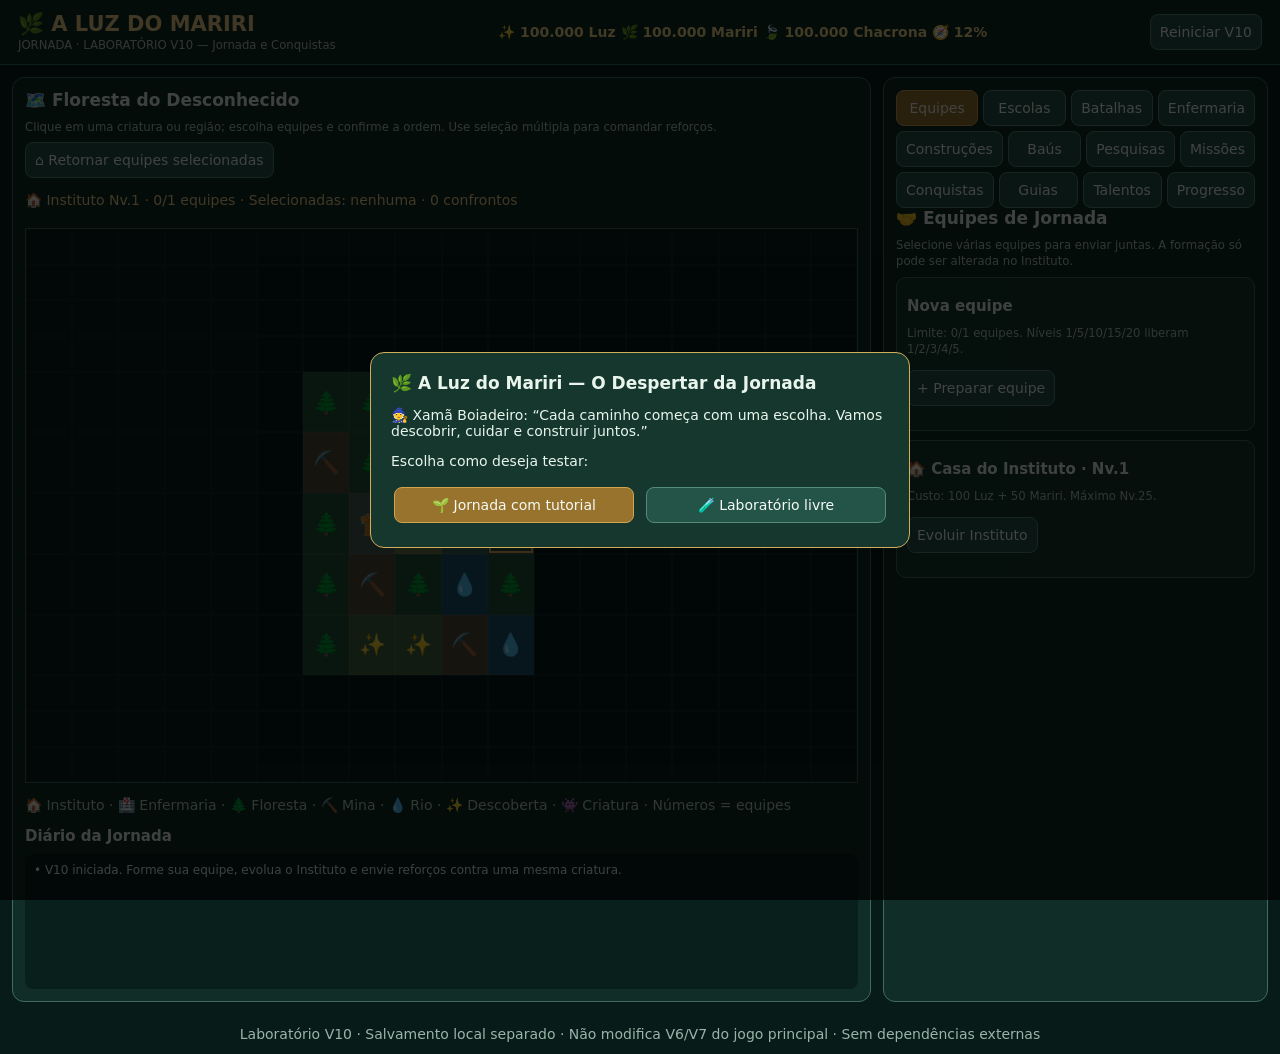
==== commit f491b345: "Add files via upload" ====
--- a/index.html
+++ b/index.html
@@ -1,14 +1,14 @@
-<!doctype html><html lang="pt-BR"><head><meta charset="utf-8"><meta name="viewport" content="width=device-width,initial-scale=1"><title>A Luz do Mariri — Laboratório V9</title><style>
+<!doctype html><html lang="pt-BR"><head><meta charset="utf-8"><meta name="viewport" content="width=device-width,initial-scale=1"><title>A Luz do Mariri — Laboratório V10</title><style>
 :root{font:14px system-ui,Arial;color:#e9f5ec;background:#071b19}*{box-sizing:border-box}body{margin:0}button,select,input{font:inherit}button,select{color:#f5faf6;background:#235447;border:1px solid #568b79;border-radius:8px;padding:9px;cursor:pointer}button:hover:not(:disabled){background:#347563}button:disabled{opacity:.38;cursor:not-allowed}button.primary,.active{background:#97732d!important;border-color:#d4a34e}header{background:#102c26;border-bottom:1px solid #3c705d;padding:12px 18px;display:flex;align-items:center;justify-content:space-between;gap:12px;flex-wrap:wrap}h1{margin:0;color:#f2d38a;font-size:21px}h2{margin:0 0 8px;font-size:17px}h3{font-size:15px;margin:9px 0}small,.muted{color:#b3d0c1}main{display:grid;grid-template-columns:minmax(0,1fr) 385px;gap:12px;padding:12px;max-width:1500px;margin:auto}.panel{background:#102e27;border:1px solid #416c5d;border-radius:12px;padding:12px;min-width:0}.row{display:flex;align-items:center;justify-content:space-between;gap:8px;flex-wrap:wrap}.tabs{display:flex;gap:5px;flex-wrap:wrap}.tabs button{flex:1}.card{background:#16382f;border:1px solid #466e60;border-radius:10px;padding:10px;margin:9px 0}.actions{display:flex;gap:6px;flex-wrap:wrap}.actions button{flex:1}.bar{height:9px;border-radius:8px;background:#35564a;overflow:hidden;margin:7px 0}.bar span{display:block;height:100%;background:#77cda2}.bar.enemy span{background:#d9a054}.badge{font-size:11px;background:#376657;border-radius:9px;padding:3px 7px}.warn{color:#ffd28e}.danger{color:#ffb9a6}#map{display:grid;grid-template-columns:repeat(18,minmax(0,1fr));aspect-ratio:18/12;max-height:76vh;border:1px solid #396656;background:#051917;overflow:hidden}.cell{position:relative;min-width:0;display:grid;place-items:center;border:1px solid #ffffff0b;font-size:clamp(12px,1.7vw,23px);cursor:pointer;user-select:none}.fog{background:#06191b}.forest{background:#24513a}.river{background:#1d5369}.mine{background:#524d3b}.ruins{background:#514367}.discovery{background:#416540}.home{background:#677a4a}.hospital{background:#37635c}.enemycell{box-shadow:inset 0 0 0 2px #e4a65b}.cell.selected{outline:3px solid #f7d78d;outline-offset:-3px}.marker{position:absolute;z-index:2;top:0;left:0;min-width:29px;height:29px;padding:1px 3px;border:2px solid #08261f;border-radius:7px;background:#f5d07b;color:#10271f;font-size:12px;font-weight:900;display:flex;align-items:center;justify-content:center;box-shadow:0 2px 7px #0009}.marker.sel{outline:2px solid #fff}.hp-mini{position:absolute;top:27px;left:1px;width:31px;height:5px;background:#4b1e1e;border-radius:4px;overflow:hidden;z-index:3}.hp-mini b{display:block;background:#7cdb9e;height:100%}.build{background:#486055}.marker.multi{background:#90e2e5}.cell .tag{position:absolute;bottom:0;right:0;font-size:10px;background:#000a;border-radius:3px;padding:0 2px}.log{height:135px;overflow:auto;background:#081f1c;padding:9px;border-radius:8px;white-space:pre-line;font-size:12px}#popup{position:fixed;inset:0;background:#000b;display:none;align-items:center;justify-content:center;padding:15px;z-index:10}#popup.show{display:flex}.dialog{background:#15372e;border:1px solid #d3ad59;border-radius:14px;padding:20px;width:min(540px,100%);max-height:88vh;overflow:auto}.dialog button{margin:4px 3px}.dialog label{display:block;margin:10px 0}input[type=number]{background:#0b251f;color:#fff;border:1px solid #6a9786;border-radius:6px;padding:6px;width:78px}input[type=checkbox]{accent-color:#d4ac57}#resources{color:#f6d98b}#status{color:#f3d38b;min-height:22px}.metric{font-size:12px;color:#b7dfc8}.combat-event{border-left:3px solid #dfb75c;padding:5px 8px;margin:5px 0;background:#244639}footer{text-align:center;padding:12px;color:#99b5a9}@media(max-width:900px){main{grid-template-columns:1fr}#map{max-height:none}.cell{font-size:clamp(11px,3vw,20px)}}
-</style></head><body><header><div><h1>🌿 A LUZ DO MARIRI</h1><small>JORNADA · LABORATÓRIO V9 — Jornada e Conquistas</small></div><strong id="resources"></strong><button id="reset">Reiniciar V9</button></header><main><section class="panel"><div class="row"><div><h2>🗺️ Floresta do Desconhecido</h2><small>Clique em uma criatura ou região; escolha equipes e confirme a ordem. Use seleção múltipla para comandar reforços.</small></div><button id="home">⌂ Retornar equipes selecionadas</button></div><p id="status"></p><div id="map"></div><p class="muted">🏠 Instituto · 🏥 Enfermaria · 🌲 Floresta · ⛏️ Mina · 💧 Rio · ✨ Descoberta · 👾 Criatura · Números = equipes</p><h3>Diário da Jornada</h3><div id="log" class="log"></div></section><aside class="panel"><div class="tabs"><button data-tab="teams" class="active">Equipes</button><button data-tab="schools">Escolas</button><button data-tab="battle">Batalhas</button><button data-tab="hospital">Enfermaria</button><button data-tab="economy">Construções</button><button data-tab="rewards">Baús</button><button data-tab="tech">Pesquisas</button><button data-tab="quests">Missões</button><button data-tab="achievements">Conquistas</button><button data-tab="talents">Talentos</button><button data-tab="progress">Progresso</button></div><div id="side"></div></aside></main><div id="popup"><div class="dialog" id="dialog"></div></div><footer>Laboratório V9 · Salvamento local separado · Não modifica V6/V7 do jogo principal · Sem dependências externas</footer><script>
+</style></head><body><header><div><h1>🌿 A LUZ DO MARIRI</h1><small>JORNADA · LABORATÓRIO V10 — Jornada e Conquistas</small></div><strong id="resources"></strong><button id="reset">Reiniciar V10</button></header><main><section class="panel"><div class="row"><div><h2>🗺️ Floresta do Desconhecido</h2><small>Clique em uma criatura ou região; escolha equipes e confirme a ordem. Use seleção múltipla para comandar reforços.</small></div><button id="home">⌂ Retornar equipes selecionadas</button></div><p id="status"></p><div id="map"></div><p class="muted">🏠 Instituto · 🏥 Enfermaria · 🌲 Floresta · ⛏️ Mina · 💧 Rio · ✨ Descoberta · 👾 Criatura · Números = equipes</p><h3>Diário da Jornada</h3><div id="log" class="log"></div></section><aside class="panel"><div class="tabs"><button data-tab="teams" class="active">Equipes</button><button data-tab="schools">Escolas</button><button data-tab="battle">Batalhas</button><button data-tab="hospital">Enfermaria</button><button data-tab="economy">Construções</button><button data-tab="rewards">Baús</button><button data-tab="tech">Pesquisas</button><button data-tab="quests">Missões</button><button data-tab="achievements">Conquistas</button><button data-tab="guides">Guias</button><button data-tab="talents">Talentos</button><button data-tab="progress">Progresso</button></div><div id="side"></div></aside></main><div id="popup"><div class="dialog" id="dialog"></div></div><footer>Laboratório V10 · Salvamento local separado · Não modifica V6/V7 do jogo principal · Sem dependências externas</footer><script>
 (()=>{'use strict';
-const W=18,H=12,HOME={x:8,y:6},KEY='mariri-lab-v9-2026-11',SCHOOL=['🌿 Raízes','💧 Correntes','🔥 Chama','🌬️ Ventos'],ICON=['🌿','💧','🔥','🌬️'];
+const W=18,H=12,HOME={x:8,y:6},KEY='mariri-lab-v10-2026-11',SCHOOL=['🌿 Raízes','💧 Correntes','🔥 Chama','🌬️ Ventos'],ICON=['🌿','💧','🔥','🌬️'];
 const CHARS=[['Aranyaka',0,'Guardião',12],['Tarek',0,'Guardião',14],['Gaia',0,'Restaurador',10],['Koru',0,'Visionário',12],['Amani',1,'Restaurador',11],['Nayara',1,'Guardião',12],['Mira',1,'Harmonizador',12],['Ondina',1,'Restaurador',11],['Agni',2,'Transformador',18],['Kael',2,'Transformador',17],['Solara',2,'Inspirador',13],['Pyra',2,'Transformador',16],['Shanti',3,'Harmonizador',12],['Aeris',3,'Transformador',15],['Zephyra',3,'Visionário',13],['Suri',3,'Inspirador',12]];
 const FOES=[['Brumito','🌪️',10,160,7,'Foco'],['Fagulhino','🔥',12,260,10,'Calma'],['Gotejante','💧',14,360,12,'Confiança'],['Pedrulho','🪨',18,650,14,'Flexibilidade'],['Sussurrante','🌫️',20,1100,16,'Clareza'],['Brasante','🔥',25,1700,19,'Autocontrole'],['Redemoinho','🌪️',30,3200,22,'Paciência'],['Fera das Brasas','🐉',35,5400,25,'Serenidade'],['Arauto das Tempestades','⛈️',40,7800,27,'Clareza'],['Titã das Raízes','🌳',45,10500,29,'Flexibilidade'],['Turbilhão da Inquietação','🌀',50,14500,32,'Serenidade']];
 const $=id=>document.getElementById(id),pos=(x,y)=>`${x},${y}`,clamp=(n,a,b)=>Math.max(a,Math.min(b,n)),dist=(a,b)=>Math.abs(a.x-b.x)+Math.abs(a.y-b.y),cap=l=>l<5?2:l<10?4:l<15?6:l<20?8:l<30?10:l<40?12:l<50?14:16,maxTeams=l=>l<5?1:l<10?2:l<15?3:l<20?4:5,schoolCap=l=>5+l*3;
-const base=()=>({mode:null,step:0,institute:1,luz:100000,mariri:100000,chacrona:100000,stone:0,iron:0,crystal:0,warehouse:1,mineBuilding:0,workshop:0,research:0,productionClock:0,chests:{silver:0,gold:0,epic:0,diamond:0},tokens:{build:0,production:0,research:0,healing:0},techs:[],boostUntil:0,buildQueue:null,prof:{},tutorialDone:false,owned:[],talents:{},bond:{},questClaimed:{},achievementClaimed:{},metrics:{mined:0,buildings:0,upgrades:0,chests:0},hospitalJobs:{},hospitalLevel:1,schools:[0,1,2,3].map(()=>({level:1,count:3})),units:CHARS.map(()=>({level:16,xp:420,hp:100,harmony:0})),teams:[],selected:[],nextTeam:1,enemies:[],seen:{},claimed:{},exp:0,wins:0,scrolls:[],tab:'teams',autoSupreme:false,events:[],clock:0});
-let s;try{s=JSON.parse(localStorage.getItem(KEY))||base();if(!s.units||s.units.length!==16||!Array.isArray(s.selected))throw Error('state')}catch(e){s=base()}let logs=[];if(!Array.isArray(s.owned))s.owned=[];if(s.mode==='sandbox'&&!s.owned.length)s.owned=CHARS.map((_,i)=>i);if(s.mode==='journey'&&!s.owned.length&&s.teams.length)s.owned=[s.teams[0].guide];
-function seed(){if(s.enemies.length)return;[[10,6,0],[4,3,1],[13,4,2],[5,9,3],[15,8,4],[3,7,5],[12,9,6],[8,2,7],[16,3,8],[2,10,9],[14,1,10]].forEach(([x,y,type],i)=>s.enemies.push({id:i+1,x,y,type,hp:FOES[type][3],max:FOES[type][3],active:true,known:false,tick:0,leader:null}));}
+const base=()=>({mode:null,step:0,institute:1,luz:100000,mariri:100000,chacrona:100000,stone:0,iron:0,crystal:0,warehouse:1,mineBuilding:0,workshop:0,research:0,productionClock:0,chests:{silver:0,gold:0,epic:0,diamond:0},tokens:{build:0,production:0,research:0,healing:0},techs:[],boostUntil:0,buildQueue:null,prof:{},tutorialDone:false,owned:[],talents:{},bond:{},questClaimed:{},achievementClaimed:{},metrics:{mined:0,buildings:0,upgrades:0,chests:0},hospitalJobs:{},hospitalLevel:1,schools:[0,1,2,3].map(()=>({level:1,count:3,trainingUntil:0})),units:CHARS.map(()=>({level:16,xp:420,hp:100,harmony:0})),teams:[],selected:[],nextTeam:1,enemies:[],seen:{},claimed:{},exp:0,wins:0,scrolls:[],tab:'teams',autoSupreme:false,events:[],clock:0});
+let s;try{s=JSON.parse(localStorage.getItem(KEY))||base();if(!s.units||s.units.length!==16||!Array.isArray(s.selected))throw Error('state')}catch(e){s=base()}let logs=[];s.schools.forEach(a=>{if(!a.trainingUntil)a.trainingUntil=0});if(!Array.isArray(s.owned))s.owned=[];if(s.mode==='sandbox'&&!s.owned.length)s.owned=CHARS.map((_,i)=>i);if(s.mode==='journey'&&!s.owned.length&&s.teams.length)s.owned=[s.teams[0].guide];
+function seed(){if(s.enemies.length)return;[[10,6,0],[4,3,1],[13,4,2],[5,9,3],[15,8,4],[3,7,5],[12,9,6],[8,2,7],[16,3,8],[2,10,9],[14,1,10],[1,2,0],[6,1,1],[17,6,2],[1,10,3],[11,1,4],[16,10,5],[3,1,6],[17,2,7],[7,10,8],[12,11,9],[1,6,10]].forEach(([x,y,type],i)=>s.enemies.push({id:i+1,x,y,type,level:Math.max(1,s.institute+(i%7)-3),hp:Math.round(FOES[type][3]*(0.35+Math.max(1,s.institute+(i%7)-3)/FOES[type][2]*0.65)),max:Math.round(FOES[type][3]*(0.35+Math.max(1,s.institute+(i%7)-3)/FOES[type][2]*0.65)),active:true,known:false,tick:0,leader:null}));}
 function reveal(p){for(let y=0;y<H;y++)for(let x=0;x<W;x++)if(Math.max(Math.abs(x-p.x),Math.abs(y-p.y))<=1)s.seen[pos(x,y)]=true}
 seed();for(let y=HOME.y-2;y<=HOME.y+2;y++)for(let x=HOME.x-2;x<=HOME.x+2;x++)s.seen[pos(x,y)]=true;s.teams.forEach(reveal);
 function save(){localStorage.setItem(KEY,JSON.stringify(s))}function msg(t){logs.unshift('• '+t);logs=logs.slice(0,70);$('log').textContent=logs.join('\n')}function event(t){s.events.unshift(t);s.events=s.events.slice(0,14)}function popup(h){$('dialog').innerHTML=h;$('popup').classList.add('show');$('dialog').querySelectorAll('[data-close]').forEach(b=>b.onclick=close)}function close(){$('popup').classList.remove('show')}$('popup').onclick=e=>{if(e.target===$('popup'))close()};
@@ -17,16 +17,16 @@
 function renderMap(){let h='';for(let y=0;y<H;y++)for(let x=0;x<W;x++){let seen=s.seen[pos(x,y)],kind=seen?terrain(x,y):'fog',e=seen?enemyAt(x,y):null,ts=s.teams.filter(t=>t.x===x&&t.y===y);h+=`<div class="cell ${kind} ${e?'enemycell':''}" data-x="${x}" data-y="${y}" title="${seen?(e?FOES[e.type][0]:kind):'Névoa'}">${seen?(e?FOES[e.type][1]:terrainIcon(kind)):' '}${ts.map(t=>`<span class="marker ${s.selected.includes(t.id)?'sel multi':''}" data-marker="${t.id}" title="Equipe ${t.id}: ${CHARS[t.guide][0]}">${ICON[CHARS[t.guide][1]]}${t.id}<small style="font-size:8px">${1+t.apprentices.reduce((a,b)=>a+b,0)}</small></span><span class="hp-mini"><b style="width:${s.units[t.guide].hp}%"></b></span>`).join('')}${ts.length>1?`<span class="tag">${ts.length} equipes</span>`:''}</div>`} $('map').innerHTML=h;document.querySelectorAll('.cell').forEach(el=>el.onclick=ev=>{let marker=ev.target.closest('[data-marker]');if(marker){const id=+marker.dataset.marker;if(s.selected.includes(id))s.selected=s.selected.filter(v=>v!==id);else s.selected.push(id);save();render();return}const x=+el.dataset.x,y=+el.dataset.y,e=enemyAt(x,y);if(e&&s.seen[pos(x,y)])targetMenu(e);else if(s.seen[pos(x,y)]&&terrain(x,y)==='mine')mineMenu(x,y);else if(s.seen[pos(x,y)]&&['home','build','hospital'].includes(terrain(x,y))) {s.tab='economy';render()}else if(s.selected.length)issue(s.selected,'move',{x,y,id:null},true);else destinationMenu(x,y)});$('resources').textContent=`✨ ${s.luz.toLocaleString('pt-BR')} Luz   🌿 ${s.mariri.toLocaleString('pt-BR')} Mariri   🍃 ${s.chacrona.toLocaleString('pt-BR')} Chacrona   🧭 ${Math.round(Object.keys(s.seen).length/(W*H)*100)}%`;$('status').textContent=`🏠 Instituto Nv.${s.institute} · ${s.teams.length}/${maxTeams(s.institute)} equipes · Selecionadas: ${s.selected.length?s.selected.join(', '):'nenhuma'} · ${s.enemies.filter(e=>e.active&&s.teams.some(t=>t.order==='attack'&&t.target===e.id)).length} confrontos`}
 function mineMenu(x,y){popup(`<h2>⛏️ Depósito mineral (${x},${y})</h2><p>Enviar equipes para extrair pedra, ferro e cristais. A capacidade do Armazém é respeitada.</p>${chooseTeamHtml()}<button id="mineNow" class="primary">⛏️ Minerar</button><button data-close>Cancelar</button>`);$('mineNow').onclick=()=>{let ids=[...document.querySelectorAll('input[name=orderTeam]:checked')].map(a=>+a.value);if(!ids.length)return msg('Selecione uma equipe para minerar.');ids.forEach(id=>{let t=s.teams.find(t=>t.id===id);if(t){t.order='mine';t.tx=x;t.ty=y;t.target=null;t.workTick=0}});s.selected=ids;close();save();render()}}
 function chooseTeamHtml(){return `<div class="card"><strong>Equipes para a ordem</strong><small>Marque uma ou várias equipes; as disponíveis no Instituto também podem sair.</small>${s.teams.map(t=>`<label><input type="checkbox" name="orderTeam" value="${t.id}" ${s.selected.includes(t.id)?'checked':''}> Equipe ${t.id} · ${ICON[CHARS[t.guide][1]]} ${CHARS[t.guide][0]} · ${atHome(t)?'no Instituto':`(${t.x},${t.y})`}</label>`).join('')||'<p>Nenhuma equipe preparada.</p>'}${s.teams.length<maxTeams(s.institute)?'<label><input type="checkbox" id="newOnOrder"> + Preparar nova equipe</label>':'<small>Limite de equipes atingido. Evolua o Instituto.</small>'}</div>`}
-function targetMenu(e){const f=FOES[e.type];popup(`<h2>${f[1]} ${f[0]} · Nv.${f[2]}</h2><p>Escolha uma ação. <b>Atacar</b> só inicia após confirmação.</p><div class="actions"><button id="moveTo">📍 Ir até aqui</button><button id="attackTo" class="primary">⚔️ Atacar</button><button id="inspect">🔎 Explorar</button></div><div id="orders"></div><button data-close>Cancelar</button>`);$('inspect').onclick=()=>inspect(e);$('moveTo').onclick=()=>orderDialog('move',e);$('attackTo').onclick=()=>orderDialog('attack',e)}
-function inspect(e){e.known=true;const f=FOES[e.type];popup(`<h2>${f[1]} ${f[0]} — Ficha do Alvo</h2><p>Elemento associado: ${e.type%4===0?'Ar':e.type%4===1?'Fogo':e.type%4===2?'Água':'Terra'} · Nível ${f[2]} · Virtude: ${f[5]}</p><p>Resistência: ${Math.ceil(e.hp)} / ${e.max} · Intensidade ${f[4]}</p><p>Esta criatura representa um desafio simbólico. Aprender sobre ela não substitui cuidados reais de saúde.</p><button data-close>Fechar</button>`);save()}
+function targetMenu(e){const f=FOES[e.type];popup(`<h2>${f[1]} ${f[0]} · Nv.${e.level||f[2]}</h2><p>Escolha uma ação. <b>Atacar</b> só inicia após confirmação.</p><div class="actions"><button id="moveTo">📍 Ir até aqui</button><button id="attackTo" class="primary">⚔️ Atacar</button><button id="inspect">🔎 Explorar</button></div><div id="orders"></div><button data-close>Cancelar</button>`);$('inspect').onclick=()=>inspect(e);$('moveTo').onclick=()=>orderDialog('move',e);$('attackTo').onclick=()=>orderDialog('attack',e)}
+function inspect(e){e.known=true;const f=FOES[e.type];popup(`<h2>${f[1]} ${f[0]} — Ficha do Alvo</h2><p>Elemento associado: ${e.type%4===0?'Ar':e.type%4===1?'Fogo':e.type%4===2?'Água':'Terra'} · Nível ${e.level||f[2]} · Virtude: ${f[5]}</p><p>Resistência: ${Math.ceil(e.hp)} / ${e.max} · Intensidade ${f[4]}</p><p>Esta criatura representa um desafio simbólico. Aprender sobre ela não substitui cuidados reais de saúde.</p><button data-close>Fechar</button>`);save()}
 function destinationMenu(x,y){popup(`<h2>📍 Destino (${x},${y})</h2><p>${s.seen[pos(x,y)]?'Área conhecida':'Área sob névoa'}. Exploração básica gratuita.</p><button id="go">Ir até aqui</button><button data-close>Cancelar</button>`);$('go').onclick=()=>orderDialog('move',{x,y,id:null})}
 function orderDialog(kind,target){popup(`<h2>${kind==='attack'?'⚔️ Confirmar ataque':'📍 Confirmar deslocamento'}</h2><p>${kind==='attack'?'O combate só começará após a confirmação.':'As equipes caminharão até o destino sem iniciar ataques.'}</p>${chooseTeamHtml()}${kind==='attack'?'<label><input id="stay" type="checkbox" checked> Permanecer no local após o confronto</label>':''}<p id="orderError" class="warn"></p><button id="confirmOrder" class="primary">Confirmar ordem</button><button data-close>Cancelar</button>`);$('confirmOrder').onclick=()=>{const ids=[...document.querySelectorAll('input[name=orderTeam]:checked')].map(a=>+a.value),newTeam=$('newOnOrder')?.checked,stay=$('stay')?.checked??true;if(newTeam){if(s.teams.length>=maxTeams(s.institute))return $('orderError').textContent='Limite de equipes atingido.';editTeam(null,t=>{issue([...ids,t.id],kind,target,stay)})}else if(ids.length)issue(ids,kind,target,stay);else $('orderError').textContent='Selecione ao menos uma equipe.'}}
 function issue(ids,kind,target,stay){let n=0;ids.forEach(id=>{let t=s.teams.find(q=>q.id===id);if(!t)return;if(kind==='attack'&&(!target.id||!s.enemies.some(e=>e.id===target.id&&e.active)))return;t.order=kind;t.tx=target.x;t.ty=target.y;t.target=kind==='attack'?target.id:null;t.after=stay?'stay':'home';n++});s.selected=ids;close();msg(`${kind==='attack'?'⚔️ Ataque confirmado':'📍 Deslocamento confirmado'} para ${n} equipe(s).`);save();render()}
 function attackStats(t){let u=s.units[t.guide],guide=CHARS[t.guide],n=t.apprentices;let main=(guide[3]+u.level*.65)*(u.hp>0?1:0)*(1+(s.talents[t.guide]?.personal||0)*.035+(s.talents[t.guide]?.elemental||0)*.02);let per=[8,5,12,8];let soldiers=n.reduce((sum,v,i)=>sum+v*per[i],0)*(1+(s.talents[t.guide]?.universal||0)*.025);return{main,soldiers,total:main+soldiers*1.0,number:n.reduce((a,b)=>a+b,0)}}
 function supreme(t,e){let u=s.units[t.guide];if(u.harmony<100)return;u.harmony=0;let role=CHARS[t.guide][2];if(role==='Restaurador'){u.hp=clamp(u.hp+42,0,100);s.teams.filter(q=>q.target===e.id).forEach(q=>s.units[q.guide].hp=clamp(s.units[q.guide].hp+15,0,100));event('💧 '+CHARS[t.guide][0]+' restaurou a equipe')}else{let impact=role==='Transformador'?210:role==='Guardião'?110:150;e.hp-=impact;event('✨ Supremo de '+CHARS[t.guide][0]+': '+impact+' de transformação')}msg('✨ Poder Supremo de '+CHARS[t.guide][0]);if(e.hp<=0)victory(e)}
 function victory(e){if(!e.active)return;e.active=false;s.wins++;let teams=s.teams.filter(t=>t.target===e.id&&t.order==='attack'),reward=150+FOES[e.type][2]*15;s.luz+=reward;s.mariri+=50;awardChest(e.type>=7?'diamond':e.type>=4?'gold':'silver');teams.forEach(t=>{let u=s.units[t.guide];u.xp+=100+FOES[e.type][2]*4;while(u.xp>=u.level*70&&u.level<50){u.xp-=u.level*70;u.level++;u.hp=clamp(u.hp+12,0,100)}t.target=null;t.order=t.after==='home'?'move':'idle';if(t.order==='move'){t.tx=HOME.x;t.ty=HOME.y}else{t.tx=null;t.ty=null}});if(e.type===10&&!s.scrolls.includes('Pergaminho da Serenidade'))s.scrolls.push('Pergaminho da Serenidade');event('✨ '+FOES[e.type][0]+' transformado por '+teams.length+' equipe(s).');msg('✨ '+FOES[e.type][0]+' transformado. +'+reward+' Luz. '+teams.length+' equipes participaram.')}
-function battleTick(e,attackers){if(!attackers.length)return;let leader=attackers.find(t=>t.id===e.leader)||attackers[0];e.leader=leader.id;let power=0,guard=0,healing=0;for(const t of attackers){let u=s.units[t.guide],b=attackStats(t);power+=b.total;guard+=t.apprentices[0]*2+(CHARS[t.guide][2]==='Guardião'?9:0);healing+=t.apprentices[1]*1.5+(CHARS[t.guide][2]==='Restaurador'?4:0);u.harmony=clamp(u.harmony+6+t.apprentices[3],0,100);if(s.autoSupreme&&u.harmony>=100)supreme(t,e)}if(!e.active)return;e.hp-=Math.max(1,power*.36);e.tick=(e.tick||0)+1;if(e.tick%3===0){let victim=attackers[(e.tick/3|0)%attackers.length],u=s.units[victim.guide],damage=Math.max(1,Math.round(FOES[e.type][4]-guard/Math.max(1,attackers.length)*.2));u.hp=clamp(u.hp-damage,0,100);if(u.hp<=0){victim.order='move';victim.target=null;victim.tx=HOME.x;victim.ty=HOME.y;event('🏥 '+CHARS[victim.guide][0]+' recuou para recuperação')} }for(const t of attackers){let u=s.units[t.guide];u.hp=clamp(u.hp+Math.min(3,healing/attackers.length),0,100)}if(e.hp<=0)victory(e)}
-function tick(){for(const [id,when] of Object.entries(s.hospitalJobs||{})){if(Date.now()>=when){let t=s.teams.find(t=>t.id===+id);if(t)s.units[t.guide].hp=100;delete s.hospitalJobs[id];msg('🏥 Recuperação concluída: Equipe '+id)}}if($('popup').classList.contains('show'))return;s.clock++;for(const t of s.teams){if(t.order==='idle')continue;let enemy=t.order==='attack'?s.enemies.find(e=>e.id===t.target&&e.active):null;if(t.order==='attack'&&!enemy){t.order='idle';t.target=null;continue}let goal=enemy||{x:t.tx,y:t.ty};if(!goal){t.order='idle';continue}if((t.order==='attack'||t.order==='mine')&&dist(t,goal)<=1)continue;if(t.x!==goal.x)t.x+=Math.sign(goal.x-t.x);else if(t.y!==goal.y)t.y+=Math.sign(goal.y-t.y);reveal(t);collect(t);if(t.order==='move'&&t.x===goal.x&&t.y===goal.y){t.order='idle';t.tx=null;t.ty=null}}for(const t of s.teams.filter(t=>t.order==='mine'&&dist(t,{x:t.tx,y:t.ty})<=1)){t.workTick=(t.workTick||0)+1;if(t.workTick%3===0){let n=3+t.apprentices[0]*2+(CHARS[t.guide][0]==='Tarek'?7:0);let item=terrain(t.tx,t.ty)==='mine'?(t.tx+t.ty)%5===0?'crystal':(t.tx+t.ty)%3===0?'iron':'stone':'stone';let amount=Math.min(n,Math.max(0,storeCap()-stock()));s[item]+=amount;s.prof[t.guide]=(s.prof[t.guide]||0)+amount;s.metrics.mined+=amount;if(amount>0)advanceTutorial(2);if(amount===0){t.order='idle';msg('📦 Armazém cheio. Mineração suspensa.')}else if(t.workTick%15===0)msg('⛏️ Equipe '+t.id+' coletou '+amount+' '+item)}}
+function battleTick(e,attackers){if(!attackers.length)return;let leader=attackers.find(t=>t.id===e.leader)||attackers[0];e.leader=leader.id;let power=0,guard=0,healing=0;for(const t of attackers){let u=s.units[t.guide],b=attackStats(t);power+=b.total;guard+=t.apprentices[0]*2+(CHARS[t.guide][2]==='Guardião'?9:0);healing+=t.apprentices[1]*1.5+(CHARS[t.guide][2]==='Restaurador'?4:0);u.harmony=clamp(u.harmony+6+t.apprentices[3],0,100);if(s.autoSupreme&&u.harmony>=100)supreme(t,e)}if(!e.active)return;e.hp-=Math.max(1,power*.36);e.tick=(e.tick||0)+1;if(e.tick%3===0){let victim=attackers[(e.tick/3|0)%attackers.length],u=s.units[victim.guide],damage=Math.max(1,Math.round((FOES[e.type][4]*(0.6+(e.level||FOES[e.type][2])/FOES[e.type][2]*0.4))-guard/Math.max(1,attackers.length)*.2));u.hp=clamp(u.hp-damage,0,100);if(u.hp<=0){victim.order='move';victim.target=null;victim.tx=HOME.x;victim.ty=HOME.y;event('🏥 '+CHARS[victim.guide][0]+' recuou para recuperação')} }for(const t of attackers){let u=s.units[t.guide];u.hp=clamp(u.hp+Math.min(3,healing/attackers.length),0,100)}if(e.hp<=0)victory(e)}
+function tick(){s.schools.forEach((a,i)=>{if(a.trainingUntil&&Date.now()>=a.trainingUntil){a.trainingUntil=0;if(a.count<schoolCap(a.level)){a.count++;msg('🎓 '+SCHOOL[i]+': aprendiz concluiu a formação!')}}});for(const [id,when] of Object.entries(s.hospitalJobs||{})){if(Date.now()>=when){let t=s.teams.find(t=>t.id===+id);if(t)s.units[t.guide].hp=100;delete s.hospitalJobs[id];msg('🏥 Recuperação concluída: Equipe '+id)}}if($('popup').classList.contains('show'))return;s.clock++;for(const t of s.teams){if(t.order==='idle')continue;let enemy=t.order==='attack'?s.enemies.find(e=>e.id===t.target&&e.active):null;if(t.order==='attack'&&!enemy){t.order='idle';t.target=null;continue}let goal=enemy||{x:t.tx,y:t.ty};if(!goal){t.order='idle';continue}if((t.order==='attack'||t.order==='mine')&&dist(t,goal)<=1)continue;if(t.x!==goal.x)t.x+=Math.sign(goal.x-t.x);else if(t.y!==goal.y)t.y+=Math.sign(goal.y-t.y);reveal(t);collect(t);if(t.order==='move'&&t.x===goal.x&&t.y===goal.y){t.order='idle';t.tx=null;t.ty=null}}for(const t of s.teams.filter(t=>t.order==='mine'&&dist(t,{x:t.tx,y:t.ty})<=1)){t.workTick=(t.workTick||0)+1;if(t.workTick%3===0){let n=3+t.apprentices[0]*2+(CHARS[t.guide][0]==='Tarek'?7:0);let item=terrain(t.tx,t.ty)==='mine'?(t.tx+t.ty)%5===0?'crystal':(t.tx+t.ty)%3===0?'iron':'stone':'stone';let amount=Math.min(n,Math.max(0,storeCap()-stock()));s[item]+=amount;s.prof[t.guide]=(s.prof[t.guide]||0)+amount;s.metrics.mined+=amount;if(amount>0)advanceTutorial(2);if(amount===0){t.order='idle';msg('📦 Armazém cheio. Mineração suspensa.')}else if(t.workTick%15===0)msg('⛏️ Equipe '+t.id+' coletou '+amount+' '+item)}}
 if(s.mineBuilding&&s.clock%5===0){let amount=Math.min((8+s.mineBuilding*7)*(s.boostUntil>s.clock?1.5:1),Math.max(0,storeCap()-stock()));s.stone+=Math.floor(amount)}
 if(s.buildQueue&&(s.clock>=s.buildQueue.until||Date.now()>=(s.buildQueue.endsAt||Infinity))){let q=s.buildQueue;s[q.key]++;s.metrics.buildings++;if(s[q.key]>1)s.metrics.upgrades++;s.buildQueue=null;msg('🏗️ '+q.name+' concluído!');advanceTutorial(q.key==='warehouse'?3:q.key==='mineBuilding'?4:7)}
 for(const e of s.enemies.filter(q=>q.active)){let attackers=s.teams.filter(t=>t.order==='attack'&&t.target===e.id&&dist(t,e)<=1);if(attackers.length)battleTick(e,attackers)}save();render()}
@@ -71,8 +71,8 @@
 function talentHtml(){return `<h2>🌳 Evolução e Talentos</h2><small>Três camadas: Universal, Elemental e Pessoal. Cada Guia tem sua própria progressão.</small>${CHARS.map((c,i)=>{if(!s.owned.includes(i))return '';let u=s.units[i],v=s.talents[i]||{universal:0,elemental:0,personal:0},spent=v.universal+v.elemental+v.personal,base=Math.max(0,u.level-1),bond=s.bond[i]||0;return `<div class="card"><h3>${ICON[c[1]]} ${c[0]} · Nv.${u.level}</h3><p>XP ${Math.round(u.xp)}/${u.level*70} · Pontos por nível ${Math.max(0,base-spent)} · Vínculo ${bond}</p>${[['universal','🌱 Universal — coleta, construção, batalha'],['elemental','✨ Elemental — '+SCHOOL[c[1]]],['personal','⭐ Pessoal — '+c[2]]].map(([k,label])=>`<div class="row"><small>${label}: ${v[k]||0}/15</small><button data-talent="${i}:${k}" ${(v[k]||0)>=15||base+bond<=spent?'disabled':''}>+1 ponto</button></div>`).join('')}</div>`}).join('')}</div>`}
 function wireV9(){document.querySelectorAll('[data-quest]').forEach(b=>b.onclick=()=>{let index=QUESTS.findIndex(q=>q[0]===b.dataset.quest),q=QUESTS[index];if(!q||!q[2]()||s.questClaimed[q[0]]||QUESTS.slice(0,index).some(x=>!s.questClaimed[x[0]]))return;s.questClaimed[q[0]]=true;awardChest(q[3]);save();render()});document.querySelectorAll('[data-achieve]').forEach(b=>b.onclick=()=>{let q=ACHIEVEMENTS.find(x=>x[0]===b.dataset.achieve);if(!q||!q[2]()||s.achievementClaimed[q[0]])return;s.achievementClaimed[q[0]]=true;awardChest(q[3]);save();render()});document.querySelectorAll('[data-talent]').forEach(b=>b.onclick=()=>{let [i,k]=b.dataset.talent.split(':'),u=s.units[+i],v=s.talents[i]||{universal:0,elemental:0,personal:0},spent=v.universal+v.elemental+v.personal,base=u.level-1,bond=s.bond[i]||0;if(!s.owned.includes(+i)||spent>=base+bond||v[k]>=15)return;v[k]++;s.talents[i]=v;save();render()})}
 function side(){let h='';if(s.tab==='teams'){h='<h2>🤝 Equipes de Jornada</h2><small>Selecione várias equipes para enviar juntas. A formação só pode ser alterada no Instituto.</small>';s.teams.forEach(t=>{let u=s.units[t.guide],b=attackStats(t),total=b.number;h+=`<div class="card" style="${s.selected.includes(t.id)?'border-color:#edc46a':''}"><div class="row"><strong>Equipe ${t.id} · ${ICON[CHARS[t.guide][1]]} ${CHARS[t.guide][0]}</strong><label><input type="checkbox" data-select="${t.id}" ${s.selected.includes(t.id)?'checked':''}> Selecionar</label></div><small>Nv.${u.level} · (${t.x},${t.y}) · ${atHome(t)?'No Instituto':t.order==='attack'?'Em confronto':t.order==='move'?'Em deslocamento':'No mapa'}</small><div>❤️ ${Math.round(u.hp)}/100 · ✨ ${Math.round(u.harmony)}/100 · XP ${Math.round(u.xp)}/${u.level*70}</div><div class="bar"><span style="width:${u.hp}%"></span></div><div>🌿 ${t.apprentices[0]} · 💧 ${t.apprentices[1]} · 🔥 ${t.apprentices[2]} · 🌬️ ${t.apprentices[3]} · ${total}/${cap(u.level)} vagas</div><div class="metric">Poder por ciclo: ${Math.round(b.total)}</div><div class="actions"><button data-edit="${t.id}" ${atHome(t)?'':'disabled title="Retorne ao Instituto para editar"'}>Editar formação</button><button data-stop="${t.id}">Parar</button><button data-return="${t.id}">Retornar</button></div></div>`});h+=`<div class="card"><h3>Nova equipe</h3><small>Limite: ${s.teams.length}/${maxTeams(s.institute)} equipes. Níveis 1/5/10/15/20 liberam 1/2/3/4/5.</small><p><button id="newTeam" ${s.teams.length>=maxTeams(s.institute)?'disabled':''}>+ Preparar equipe</button></p></div><div class="card"><h3>🏠 Casa do Instituto · Nv.${s.institute}</h3><small>Custo: ${s.institute*100} Luz + ${s.institute*50} Mariri. Máximo Nv.25.</small><p><button id="upgradeInstitute" ${s.institute>=25?'disabled':''}>Evoluir Instituto</button></p></div>`}
-if(s.tab==='schools'){h='<h2>🏛️ Escolas Elementais</h2><small>Formação respeita capacidade da escola. Aprendizes em equipes não ficam disponíveis.</small>';SCHOOL.forEach((name,i)=>{let a=s.schools[i],free=available(i),limit=schoolCap(a.level),canTrain=a.count<limit&&s.luz>=30&&s.chacrona>=10,canUp=a.level<s.institute&&a.level<25&&s.luz>=150&&s.mariri>=70;h+=`<div class="card"><strong>${name}</strong><p>Escola Nv.${a.level} · Formados ${a.count}/${limit} · Livres ${free} · Alocados ${a.count-free}</p><div class="bar"><span style="width:${100*a.count/limit}%"></span></div><div class="actions"><button data-train="${i}" ${canTrain?'':'disabled'}>Formar (30 Luz + 10 Chacrona)</button><button data-upgrade="${i}" ${canUp?'':'disabled'}>Evoluir (150 Luz + 70 Mariri)</button></div>${a.level>=s.institute?'<small>Para evoluir esta escola, evolua primeiro o Instituto.</small>':''}</div>`})}
-if(s.tab==='battle'){h='<h2>⚔️ Confrontos cooperativos</h2><small>Um alvo, uma barra de Resistência e várias equipes. Defesa e apoio automáticos.</small>';let active=s.enemies.filter(e=>e.active&&s.teams.some(t=>t.target===e.id&&t.order==='attack'));if(!active.length)h+='<p>Nenhum confronto ativo. Selecione uma criatura e confirme Atacar.</p>';active.forEach(e=>{let f=FOES[e.type],all=s.teams.filter(t=>t.target===e.id&&t.order==='attack'),arrived=all.filter(t=>dist(t,e)<=1),leader=all.find(t=>t.id===e.leader)||all[0],fighters=arrived.reduce((sum,t)=>sum+attackStats(t).number,0),damage=arrived.reduce((sum,t)=>sum+attackStats(t).total,0);h+=`<div class="card"><h3>${f[1]} ${f[0]} · Nv.${f[2]}</h3><div>Resistência ${Math.ceil(e.hp)}/${e.max}</div><div class="bar enemy"><span style="width:${100*clamp(e.hp/e.max,0,1)}%"></span></div><p>👑 Líder: <b>${leader?CHARS[leader.guide][0]:'—'}</b><br>🤝 ${all.length} equipe(s) enviadas · ${arrived.length} no alcance<br>🧑‍🏫 ${arrived.length} Guias · 🛡️ ${fighters} aprendizes · <b>${arrived.length+fighters} combatentes</b></p><p class="metric">Poder conjunto por ciclo: ${Math.round(damage)}</p>${all.map(t=>`<div class="metric">Equipe ${t.id} · ${CHARS[t.guide][0]}: ${dist(t,e)<=1?'combatendo':'a caminho'} · ${attackStats(t).number} aprendizes <button data-leader="${e.id}:${t.id}" ${e.leader===t.id?'disabled':''}>Definir líder</button></div>`).join('')}<div class="actions"><button data-inspect="${e.id}">Explorar alvo</button><button data-retreat="${e.id}">Recuar selecionadas</button></div></div>`});h+=`<label><input type="checkbox" id="auto" ${s.autoSupreme?'checked':''}> Poder Supremo automático</label>`;s.teams.filter(t=>t.order==='attack').forEach(t=>{let u=s.units[t.guide];h+=`<div class="card">${ICON[CHARS[t.guide][1]]} Equipe ${t.id} · ${CHARS[t.guide][0]} · ✨ ${Math.round(u.harmony)}/100 <button data-sup="${t.id}" ${u.harmony>=100?'':'disabled'}>Ativar Supremo</button></div>`});h+='<h3>Registro do combate</h3><div class="card">'+(s.events.map(x=>`<div class="combat-event">${x}</div>`).join('')||'Aguardando...')+'</div>'}
+if(s.tab==='schools'){h='<h2>🏛️ Escolas Elementais</h2><small>Formar aprendizes leva tempo real. Só contam como disponíveis depois de concluírem a formação; aprendizes em equipes não ficam livres.</small>';SCHOOL.forEach((name,i)=>{let a=s.schools[i],free=available(i),limit=schoolCap(a.level),canTrain=a.count<limit&&!a.trainingUntil&&s.luz>=30&&s.chacrona>=10,canUp=a.level<s.institute&&a.level<25&&s.luz>=150&&s.mariri>=70;h+=`<div class="card"><strong>${name}</strong><p>Escola Nv.${a.level} · Formados ${a.count}/${limit} · Livres ${free} · Alocados ${a.count-free}</p><div class="bar"><span style="width:${100*a.count/limit}%"></span></div>${a.trainingUntil?`<p>⏳ Aprendiz em formação: <b>${timeLeft(a.trainingUntil)}</b></p>`:''}<div class="actions"><button data-train="${i}" ${canTrain?'':'disabled'}>Iniciar formação (30 Luz + 10 Chacrona)</button><button data-upgrade="${i}" ${canUp?'':'disabled'}>Evoluir (150 Luz + 70 Mariri)</button></div>${a.level>=s.institute?'<small>Para evoluir esta escola, evolua primeiro o Instituto.</small>':''}</div>`})}
+if(s.tab==='battle'){h='<h2>⚔️ Confrontos cooperativos</h2><small>Um alvo, uma barra de Resistência e várias equipes. Defesa e apoio automáticos.</small>';let active=s.enemies.filter(e=>e.active&&s.teams.some(t=>t.target===e.id&&t.order==='attack'));if(!active.length)h+='<p>Nenhum confronto ativo. Selecione uma criatura e confirme Atacar.</p>';active.forEach(e=>{let f=FOES[e.type],all=s.teams.filter(t=>t.target===e.id&&t.order==='attack'),arrived=all.filter(t=>dist(t,e)<=1),leader=all.find(t=>t.id===e.leader)||all[0],fighters=arrived.reduce((sum,t)=>sum+attackStats(t).number,0),damage=arrived.reduce((sum,t)=>sum+attackStats(t).total,0);h+=`<div class="card"><h3>${f[1]} ${f[0]} · Nv.${e.level||f[2]}</h3><div>Resistência ${Math.ceil(e.hp)}/${e.max}</div><div class="bar enemy"><span style="width:${100*clamp(e.hp/e.max,0,1)}%"></span></div><p>👑 Líder: <b>${leader?CHARS[leader.guide][0]:'—'}</b><br>🤝 ${all.length} equipe(s) enviadas · ${arrived.length} no alcance<br>🧑‍🏫 ${arrived.length} Guias · 🛡️ ${fighters} aprendizes · <b>${arrived.length+fighters} combatentes</b></p><p class="metric">Poder conjunto por ciclo: ${Math.round(damage)}</p>${all.map(t=>`<div class="metric">Equipe ${t.id} · ${CHARS[t.guide][0]}: ${dist(t,e)<=1?'combatendo':'a caminho'} · ${attackStats(t).number} aprendizes <button data-leader="${e.id}:${t.id}" ${e.leader===t.id?'disabled':''}>Definir líder</button></div>`).join('')}<div class="actions"><button data-inspect="${e.id}">Explorar alvo</button><button data-retreat="${e.id}">Recuar selecionadas</button></div></div>`});h+=`<label><input type="checkbox" id="auto" ${s.autoSupreme?'checked':''}> Poder Supremo automático</label>`;s.teams.filter(t=>t.order==='attack').forEach(t=>{let u=s.units[t.guide];h+=`<div class="card">${ICON[CHARS[t.guide][1]]} Equipe ${t.id} · ${CHARS[t.guide][0]} · ✨ ${Math.round(u.harmony)}/100 <button data-sup="${t.id}" ${u.harmony>=100?'':'disabled'}>Ativar Supremo</button></div>`});h+='<h3>Registro do combate</h3><div class="card">'+(s.events.map(x=>`<div class="combat-event">${x}</div>`).join('')||'Aguardando...')+'</div>'}
 if(s.tab==='hospital'){h='<h2>🏥 Enfermaria do Instituto</h2><small>Guias e aprendizes se recuperam aqui. A recuperação não acontece automaticamente em campo.</small><div class="card"><p>Atendimento: 20 Luz + 10 Chacrona, com tempo de recuperação. Token acelera 15 minutos.</p><p>Somente equipes que retornaram ao Instituto podem receber atendimento.</p></div>';s.teams.forEach(t=>{let u=s.units[t.guide];h+=`<div class="card"><strong>Equipe ${t.id} · ${CHARS[t.guide][0]}</strong><p>❤️ ${Math.round(u.hp)}/100 · ${attackStats(t).number} aprendizes na Companhia</p><p>${s.hospitalJobs[t.id]?'⏳ Recuperação: '+timeLeft(s.hospitalJobs[t.id]):''}</p><button data-heal="${t.id}" ${atHome(t)&&u.hp<100&&!s.hospitalJobs[t.id]&&s.luz>=20&&s.chacrona>=10?'':'disabled'}>Iniciar recuperação</button><button data-healboost="${t.id}" ${s.hospitalJobs[t.id]&&s.tokens.healing?'':'disabled'}>⏩ Token (${s.tokens.healing})</button>${!atHome(t)?'<small> · Retorne ao Instituto</small>':''}</div>`})}
 if(s.tab==='economy'){h=economyHtml()}
 if(s.tab==='rewards'){h=rewardsHtml()}
@@ -80,17 +80,18 @@
 if(s.tab==='quests'){h=questHtml()}
 if(s.tab==='achievements'){h=achievementHtml()}
 if(s.tab==='talents'){h=talentHtml()}
+if(s.tab==='guides'){h='<h2>🧑‍🏫 Evolução dos Guias</h2><small>Somente Guias recrutados podem ser usados nas Companhias. Ganhe XP em batalhas e atividades; cada nível concede um ponto de talento.</small>';CHARS.forEach((c,i)=>{let u=s.units[i],owned=s.owned.includes(i),v=s.talents[i]||{universal:0,elemental:0,personal:0},spent=v.universal+v.elemental+v.personal,points=Math.max(0,u.level-1+(s.bond[i]||0)-spent);h+=`<div class="card"><strong>${ICON[c[1]]} ${c[0]} ${owned?'':'🔒'}</strong><p>${owned?'Nv. '+u.level+' · XP '+Math.round(u.xp)+'/'+(u.level*70)+' · ❤️ '+Math.round(u.hp)+'/100':'Ainda não recrutado — descubra em missões ou baús épicos'}</p>${owned?`<div class="bar"><span style="width:${Math.min(100,100*u.xp/(u.level*70))}%"></span></div><p>🌳 ${points} pontos disponíveis · Universal ${v.universal||0} · Elemental ${v.elemental||0} · Pessoal ${v.personal||0}</p><button data-open-talents="${i}">Abrir árvore de talentos</button>`:''}</div>`})}
 if(s.tab==='progress'){h=`<h2>📜 Descobertas e Evolução</h2><div class="card">🧭 ${Math.round(Object.keys(s.seen).length/(W*H)*100)}% revelado<br>🗺️ ${s.exp} regiões coletadas<br>✨ ${s.wins} transformações<br>🤝 ${s.teams.length} equipes</div><div class="card"><strong>Pergaminhos</strong><p>${s.scrolls.join(', ')||'Nenhum ainda'}</p></div><div class="card"><strong>Guias</strong>${CHARS.map((c,i)=>`<div>${ICON[c[1]]} ${c[0]} — ${s.owned.includes(i)?'Recrutado · Nv.'+s.units[i].level:'🔒 Não recrutado'}</div>`).join('')}</div><div class="card"><strong>Regras ativas</strong><p>Sem formação fora do Instituto; escolas limitadas pelo Instituto; máximo de cinco equipes; defesa automática.</p></div>`}
 $('side').innerHTML=h;wireExtras();wireV9();
-document.querySelectorAll('[data-select]').forEach(b=>b.onchange=()=>{let id=+b.dataset.select;s.selected=b.checked?[...new Set([...s.selected,id])]:s.selected.filter(v=>v!==id);save();render()});
+document.querySelectorAll('[data-open-talents]').forEach(b=>b.onclick=()=>{s.tab='talents';save();render()});document.querySelectorAll('[data-select]').forEach(b=>b.onchange=()=>{let id=+b.dataset.select;s.selected=b.checked?[...new Set([...s.selected,id])]:s.selected.filter(v=>v!==id);save();render()});
 document.querySelectorAll('[data-edit]').forEach(b=>b.onclick=()=>editTeam(+b.dataset.edit));document.querySelectorAll('[data-stop]').forEach(b=>b.onclick=()=>{let t=s.teams.find(q=>q.id===+b.dataset.stop);t.order='idle';t.target=null;t.tx=null;t.ty=null;save();render()});document.querySelectorAll('[data-return]').forEach(b=>b.onclick=()=>{let t=s.teams.find(q=>q.id===+b.dataset.return);t.order='move';t.target=null;t.tx=HOME.x;t.ty=HOME.y;save();render()});
-let n=$('newTeam');if(n)n.onclick=()=>editTeam(null);let up=$('upgradeInstitute');if(up)up.onclick=()=>{let l=s.institute;if(l>=25||s.luz<l*100||s.mariri<l*50)return msg('Limite ou recursos insuficientes.');s.luz-=l*100;s.mariri-=l*50;s.institute++;msg('🏠 Instituto evoluiu para Nv.'+s.institute);save();render()};
-document.querySelectorAll('[data-train]').forEach(b=>b.onclick=()=>{let a=s.schools[+b.dataset.train];if(a.count>=schoolCap(a.level)||s.luz<30||s.chacrona<10)return msg('Escola no limite ou recursos insuficientes.');s.luz-=30;s.chacrona-=10;a.count++;save();render()});
+let n=$('newTeam');if(n)n.onclick=()=>editTeam(null);let up=$('upgradeInstitute');if(up)up.onclick=()=>{let l=s.institute;if(l>=25||s.luz<l*100||s.mariri<l*50)return msg('Limite ou recursos insuficientes.');s.luz-=l*100;s.mariri-=l*50;s.institute++;s.enemies.filter(e=>e.active&&!s.teams.some(t=>t.target===e.id)).forEach(e=>{let newLevel=Math.max(1,s.institute+(e.id%7)-3);if(newLevel>e.level){let ratio=e.hp/e.max;e.level=newLevel;e.max=Math.round(FOES[e.type][3]*(0.35+newLevel/FOES[e.type][2]*0.65));e.hp=Math.round(e.max*ratio)}});msg('🏠 Instituto evoluiu para Nv.'+s.institute);save();render()};
+document.querySelectorAll('[data-train]').forEach(b=>b.onclick=()=>{let a=s.schools[+b.dataset.train];if(a.trainingUntil||a.count>=schoolCap(a.level)||s.luz<30||s.chacrona<10)return msg('Formação em andamento, escola no limite ou recursos insuficientes.');s.luz-=30;s.chacrona-=10;a.trainingUntil=Date.now()+Math.max(15000,30000+a.level*5000);msg('🎓 Formação iniciada em '+SCHOOL[+b.dataset.train]+'.');save();render()});
 document.querySelectorAll('[data-upgrade]').forEach(b=>b.onclick=()=>{let a=s.schools[+b.dataset.upgrade];if(a.level>=s.institute||a.level>=25||s.luz<150||s.mariri<70)return msg('É necessário evoluir o Instituto ou reunir recursos.');s.luz-=150;s.mariri-=70;a.level++;save();render()});
 document.querySelectorAll('[data-inspect]').forEach(b=>b.onclick=()=>inspect(s.enemies.find(e=>e.id===+b.dataset.inspect)));document.querySelectorAll('[data-retreat]').forEach(b=>b.onclick=()=>{let e=+b.dataset.retreat;let ids=s.selected.length?s.selected:s.teams.filter(t=>t.target===e).map(t=>t.id);ids.forEach(id=>{let t=s.teams.find(t=>t.id===id);if(t&&t.target===e){t.order='move';t.target=null;t.tx=HOME.x;t.ty=HOME.y}});save();render()});
 document.querySelectorAll('[data-leader]').forEach(b=>b.onclick=()=>{let [eid,tid]=b.dataset.leader.split(':').map(Number),e=s.enemies.find(e=>e.id===eid);if(e&&s.teams.some(t=>t.id===tid&&t.target===eid))e.leader=tid;save();render()});
 document.querySelectorAll('[data-sup]').forEach(b=>b.onclick=()=>{let t=s.teams.find(t=>t.id===+b.dataset.sup),e=s.enemies.find(e=>e.id===t.target&&e.active);if(e){supreme(t,e);save();render()}});document.querySelectorAll('[data-heal]').forEach(b=>b.onclick=()=>{let t=s.teams.find(t=>t.id===+b.dataset.heal);if(!atHome(t)||s.luz<20||s.chacrona<10)return;s.luz-=20;s.chacrona-=10;s.hospitalJobs[t.id]=Date.now()+45000;msg('🏥 Recuperação iniciada para '+CHARS[t.guide][0]);save();render()});document.querySelectorAll('[data-healboost]').forEach(b=>b.onclick=()=>{let id=+b.dataset.healboost;if(!s.tokens.healing||!s.hospitalJobs[id])return;s.tokens.healing--;s.hospitalJobs[id]=Date.now();save();render()});let auto=$('auto');if(auto)auto.onchange=()=>{s.autoSupreme=auto.checked;save()}}
 function editTeam(id,onCreated){let t=id?s.teams.find(q=>q.id===id):null;if(t&&!atHome(t))return msg('A formação só pode ser alterada com o Guia no Instituto.');if(!t&&s.teams.length>=maxTeams(s.institute))return msg('Limite de equipes atingido.');let g=t?t.guide:CHARS.findIndex((c,i)=>s.owned.includes(i)&&!s.teams.some(q=>q.guide===i));if(g<0)return msg('Todos os Guias já estão alocados.');let counts=t?[...t.apprentices]:[0,0,0,0];popup(`<h2>${t?'Editar':'Preparar'} Companhia</h2><p>🏠 Formação permitida somente no Instituto. Cada Guia comanda uma equipe.</p><label>Guia <select id="guide">${CHARS.map((c,i)=>`<option value="${i}" ${i===g?'selected':''} ${(!s.owned.includes(i)||s.teams.some(q=>q.guide===i&&q.id!==id))?'disabled':''}>${ICON[c[1]]} ${c[0]} · Nv.${s.units[i].level}</option>`).join('')}</select></label><p id="capInfo"></p>${SCHOOL.map((n,i)=>`<label>${n}: <input type="number" id="count${i}" min="0" max="30" value="${counts[i]}"> <small id="free${i}"></small></label>`).join('')}<p id="formationStatus"></p><button id="confirmFormation" class="primary">Confirmar formação</button><button data-close>Cancelar</button>`);let inputs=[0,1,2,3].map(i=>$('count'+i));function validate(){let guide=+$('guide').value,limit=cap(s.units[guide].level),values=inputs.map(a=>Math.floor(+a.value)),total=values.reduce((a,b)=>a+b,0),free=values.every((n,i)=>Number.isFinite(n)&&n>=0&&n<=available(i,id));SCHOOL.forEach((_,i)=>$('free'+i).textContent=`Livres: ${available(i,id)}`);$('capInfo').textContent=`Guia Nv.${s.units[guide].level} · Limite ${limit} aprendizes`;let ok=free&&total<=limit&&total>=0;$('formationStatus').textContent=ok?`Formação válida: ${total}/${limit}`:'Quantidade acima dos limites ou inválida';$('confirmFormation').disabled=!ok;return{ok,guide,values}}$('guide').onchange=validate;inputs.forEach(a=>a.oninput=validate);validate();$('confirmFormation').onclick=()=>{let {ok,guide,values}=validate();if(!ok||!s.owned.includes(guide)||s.teams.some(q=>q.guide===guide&&q.id!==id))return;if(t){t.guide=guide;t.apprentices=values}else{if(s.teams.length>=maxTeams(s.institute))return; t={id:s.nextTeam++,guide,apprentices:values,x:HOME.x,y:HOME.y,tx:null,ty:null,order:'idle',target:null,after:'stay'};s.teams.push(t);reveal(t)}s.selected=[t.id];msg('🤝 Equipe '+t.id+' preparada com '+CHARS[guide][0]+'.');close();save();render();if(onCreated)onCreated(t)}}
-function render(){renderMap();side();document.querySelectorAll('[data-tab]').forEach(b=>b.classList.toggle('active',b.dataset.tab===s.tab))}document.querySelectorAll('[data-tab]').forEach(b=>b.onclick=()=>{s.tab=b.dataset.tab;save();render()});$('home').onclick=()=>{let teams=chosen();if(!teams.length)return msg('Selecione ao menos uma equipe.');teams.forEach(t=>{t.order='move';t.target=null;t.tx=HOME.x;t.ty=HOME.y});save();render()};$('reset').onclick=()=>{if(!confirm('Apagar apenas o progresso do Laboratório V9?'))return;s=base();seed();for(let y=HOME.y-2;y<=HOME.y+2;y++)for(let x=HOME.x-2;x<=HOME.x+2;x++)s.seen[pos(x,y)]=true;save();msg('V8 reiniciada.');render();startJourney()};render();if(!s.mode)startJourney();msg('V8 iniciada. Forme sua equipe, evolua o Instituto e envie reforços contra uma mesma criatura.');setInterval(tick,1000);
+function render(){renderMap();side();document.querySelectorAll('[data-tab]').forEach(b=>b.classList.toggle('active',b.dataset.tab===s.tab))}document.querySelectorAll('[data-tab]').forEach(b=>b.onclick=()=>{s.tab=b.dataset.tab;save();render()});$('home').onclick=()=>{let teams=chosen();if(!teams.length)return msg('Selecione ao menos uma equipe.');teams.forEach(t=>{t.order='move';t.target=null;t.tx=HOME.x;t.ty=HOME.y});save();render()};$('reset').onclick=()=>{if(!confirm('Apagar apenas o progresso do Laboratório V10?'))return;s=base();seed();for(let y=HOME.y-2;y<=HOME.y+2;y++)for(let x=HOME.x-2;x<=HOME.x+2;x++)s.seen[pos(x,y)]=true;save();msg('V10 reiniciada.');render();startJourney()};render();if(!s.mode)startJourney();msg('V10 iniciada. Forme sua equipe, evolua o Instituto e envie reforços contra uma mesma criatura.');setInterval(tick,1000);
 })();
 </script></body></html>
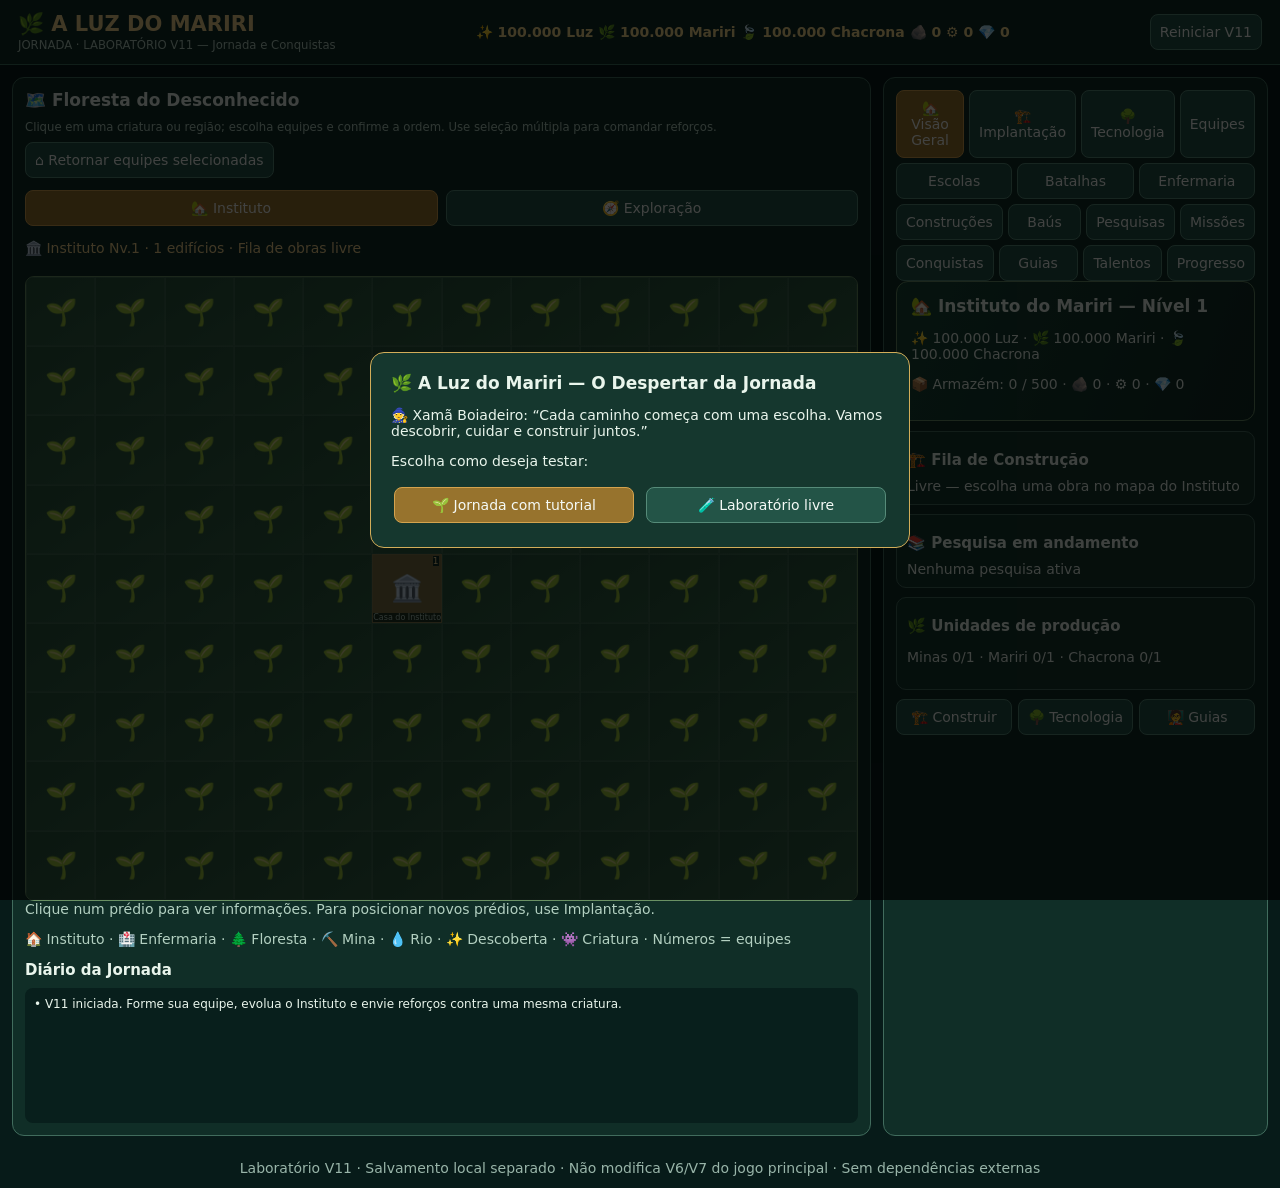
==== commit 844cf016: "Add files via upload" ====
--- a/index.html
+++ b/index.html
@@ -1,20 +1,20 @@
-<!doctype html><html lang="pt-BR"><head><meta charset="utf-8"><meta name="viewport" content="width=device-width,initial-scale=1"><title>A Luz do Mariri — Laboratório V10</title><style>
+<!doctype html><html lang="pt-BR"><head><meta charset="utf-8"><meta name="viewport" content="width=device-width,initial-scale=1"><title>A Luz do Mariri — Laboratório V11</title><style>
 :root{font:14px system-ui,Arial;color:#e9f5ec;background:#071b19}*{box-sizing:border-box}body{margin:0}button,select,input{font:inherit}button,select{color:#f5faf6;background:#235447;border:1px solid #568b79;border-radius:8px;padding:9px;cursor:pointer}button:hover:not(:disabled){background:#347563}button:disabled{opacity:.38;cursor:not-allowed}button.primary,.active{background:#97732d!important;border-color:#d4a34e}header{background:#102c26;border-bottom:1px solid #3c705d;padding:12px 18px;display:flex;align-items:center;justify-content:space-between;gap:12px;flex-wrap:wrap}h1{margin:0;color:#f2d38a;font-size:21px}h2{margin:0 0 8px;font-size:17px}h3{font-size:15px;margin:9px 0}small,.muted{color:#b3d0c1}main{display:grid;grid-template-columns:minmax(0,1fr) 385px;gap:12px;padding:12px;max-width:1500px;margin:auto}.panel{background:#102e27;border:1px solid #416c5d;border-radius:12px;padding:12px;min-width:0}.row{display:flex;align-items:center;justify-content:space-between;gap:8px;flex-wrap:wrap}.tabs{display:flex;gap:5px;flex-wrap:wrap}.tabs button{flex:1}.card{background:#16382f;border:1px solid #466e60;border-radius:10px;padding:10px;margin:9px 0}.actions{display:flex;gap:6px;flex-wrap:wrap}.actions button{flex:1}.bar{height:9px;border-radius:8px;background:#35564a;overflow:hidden;margin:7px 0}.bar span{display:block;height:100%;background:#77cda2}.bar.enemy span{background:#d9a054}.badge{font-size:11px;background:#376657;border-radius:9px;padding:3px 7px}.warn{color:#ffd28e}.danger{color:#ffb9a6}#map{display:grid;grid-template-columns:repeat(18,minmax(0,1fr));aspect-ratio:18/12;max-height:76vh;border:1px solid #396656;background:#051917;overflow:hidden}.cell{position:relative;min-width:0;display:grid;place-items:center;border:1px solid #ffffff0b;font-size:clamp(12px,1.7vw,23px);cursor:pointer;user-select:none}.fog{background:#06191b}.forest{background:#24513a}.river{background:#1d5369}.mine{background:#524d3b}.ruins{background:#514367}.discovery{background:#416540}.home{background:#677a4a}.hospital{background:#37635c}.enemycell{box-shadow:inset 0 0 0 2px #e4a65b}.cell.selected{outline:3px solid #f7d78d;outline-offset:-3px}.marker{position:absolute;z-index:2;top:0;left:0;min-width:29px;height:29px;padding:1px 3px;border:2px solid #08261f;border-radius:7px;background:#f5d07b;color:#10271f;font-size:12px;font-weight:900;display:flex;align-items:center;justify-content:center;box-shadow:0 2px 7px #0009}.marker.sel{outline:2px solid #fff}.hp-mini{position:absolute;top:27px;left:1px;width:31px;height:5px;background:#4b1e1e;border-radius:4px;overflow:hidden;z-index:3}.hp-mini b{display:block;background:#7cdb9e;height:100%}.build{background:#486055}.marker.multi{background:#90e2e5}.cell .tag{position:absolute;bottom:0;right:0;font-size:10px;background:#000a;border-radius:3px;padding:0 2px}.log{height:135px;overflow:auto;background:#081f1c;padding:9px;border-radius:8px;white-space:pre-line;font-size:12px}#popup{position:fixed;inset:0;background:#000b;display:none;align-items:center;justify-content:center;padding:15px;z-index:10}#popup.show{display:flex}.dialog{background:#15372e;border:1px solid #d3ad59;border-radius:14px;padding:20px;width:min(540px,100%);max-height:88vh;overflow:auto}.dialog button{margin:4px 3px}.dialog label{display:block;margin:10px 0}input[type=number]{background:#0b251f;color:#fff;border:1px solid #6a9786;border-radius:6px;padding:6px;width:78px}input[type=checkbox]{accent-color:#d4ac57}#resources{color:#f6d98b}#status{color:#f3d38b;min-height:22px}.metric{font-size:12px;color:#b7dfc8}.combat-event{border-left:3px solid #dfb75c;padding:5px 8px;margin:5px 0;background:#244639}footer{text-align:center;padding:12px;color:#99b5a9}@media(max-width:900px){main{grid-template-columns:1fr}#map{max-height:none}.cell{font-size:clamp(11px,3vw,20px)}}
-</style></head><body><header><div><h1>🌿 A LUZ DO MARIRI</h1><small>JORNADA · LABORATÓRIO V10 — Jornada e Conquistas</small></div><strong id="resources"></strong><button id="reset">Reiniciar V10</button></header><main><section class="panel"><div class="row"><div><h2>🗺️ Floresta do Desconhecido</h2><small>Clique em uma criatura ou região; escolha equipes e confirme a ordem. Use seleção múltipla para comandar reforços.</small></div><button id="home">⌂ Retornar equipes selecionadas</button></div><p id="status"></p><div id="map"></div><p class="muted">🏠 Instituto · 🏥 Enfermaria · 🌲 Floresta · ⛏️ Mina · 💧 Rio · ✨ Descoberta · 👾 Criatura · Números = equipes</p><h3>Diário da Jornada</h3><div id="log" class="log"></div></section><aside class="panel"><div class="tabs"><button data-tab="teams" class="active">Equipes</button><button data-tab="schools">Escolas</button><button data-tab="battle">Batalhas</button><button data-tab="hospital">Enfermaria</button><button data-tab="economy">Construções</button><button data-tab="rewards">Baús</button><button data-tab="tech">Pesquisas</button><button data-tab="quests">Missões</button><button data-tab="achievements">Conquistas</button><button data-tab="guides">Guias</button><button data-tab="talents">Talentos</button><button data-tab="progress">Progresso</button></div><div id="side"></div></aside></main><div id="popup"><div class="dialog" id="dialog"></div></div><footer>Laboratório V10 · Salvamento local separado · Não modifica V6/V7 do jogo principal · Sem dependências externas</footer><script>
+.map-switch{display:flex;gap:8px;margin:12px 0}.map-switch button{flex:1}#map.institute-grid{display:grid;grid-template-columns:repeat(12,minmax(0,1fr));aspect-ratio:12/9;max-height:70vh;background:#1a4734;border:1px solid #6a9164;border-radius:9px;overflow:hidden}.plot{display:grid;place-items:center;position:relative;border:1px solid #ffffff12;font-size:clamp(12px,2.1vw,26px);cursor:pointer;background:linear-gradient(145deg,#28543c,#326044)}.plot:hover{outline:2px solid #f4ce72;outline-offset:-2px}.plot.occupied{background:#486b43}.plot.central{background:#7b7144}.plot.placing{background:#5d8145}.plot small{position:absolute;bottom:0;left:0;right:0;font-size:8px;text-align:center;background:#09261ecb;white-space:nowrap;overflow:hidden}.plot .level{position:absolute;top:1px;right:2px;font-size:9px;background:#112d26;color:#ffe19a}.dashboard-head{background:linear-gradient(110deg,#184737,#102b25);padding:14px;border:1px solid #6b9068;border-radius:12px;margin-bottom:10px}.guide-power{border-left:3px solid #c9a452;padding:7px 9px;margin:7px 0;background:#214739;border-radius:4px}.tree-node{border:1px solid #6a8c6c;padding:10px;border-radius:10px;background:#1d4135;margin:8px 0}.tree-node.done{border-color:#d9b357}.tree-branches{display:grid;grid-template-columns:repeat(2,1fr);gap:8px}.tree-branches .tree-node{margin:0}.hint{color:#e8c985;font-size:12px}.pill{display:inline-block;background:#2d6050;padding:3px 7px;border-radius:8px;margin:2px;font-size:11px}@media(max-width:550px){.tree-branches{grid-template-columns:1fr}.plot small{font-size:7px}} </style></head><body><header><div><h1>🌿 A LUZ DO MARIRI</h1><small>JORNADA · LABORATÓRIO V11 — Jornada e Conquistas</small></div><strong id="resources"></strong><button id="reset">Reiniciar V11</button></header><main><section class="panel"><div class="row"><div><h2>🗺️ Floresta do Desconhecido</h2><small>Clique em uma criatura ou região; escolha equipes e confirme a ordem. Use seleção múltipla para comandar reforços.</small></div><button id="home">⌂ Retornar equipes selecionadas</button></div><div class="map-switch"><button id="mapInstitute" class="primary">🏡 Instituto</button><button id="mapOutside">🧭 Exploração</button></div><p id="status"></p><div id="map"></div><div id="placeHelp" class="muted"></div><p class="muted">🏠 Instituto · 🏥 Enfermaria · 🌲 Floresta · ⛏️ Mina · 💧 Rio · ✨ Descoberta · 👾 Criatura · Números = equipes</p><h3>Diário da Jornada</h3><div id="log" class="log"></div></section><aside class="panel"><div class="tabs"><button data-tab="dashboard">🏡 Visão Geral</button><button data-tab="placement">🏗️ Implantação</button><button data-tab="tree">🌳 Tecnologia</button><button data-tab="teams" class="active">Equipes</button><button data-tab="schools">Escolas</button><button data-tab="battle">Batalhas</button><button data-tab="hospital">Enfermaria</button><button data-tab="economy">Construções</button><button data-tab="rewards">Baús</button><button data-tab="tech">Pesquisas</button><button data-tab="quests">Missões</button><button data-tab="achievements">Conquistas</button><button data-tab="guides">Guias</button><button data-tab="talents">Talentos</button><button data-tab="progress">Progresso</button></div><div id="side"></div></aside></main><div id="popup"><div class="dialog" id="dialog"></div></div><footer>Laboratório V11 · Salvamento local separado · Não modifica V6/V7 do jogo principal · Sem dependências externas</footer><script>
 (()=>{'use strict';
 const W=18,H=12,HOME={x:8,y:6},KEY='mariri-lab-v10-2026-11',SCHOOL=['🌿 Raízes','💧 Correntes','🔥 Chama','🌬️ Ventos'],ICON=['🌿','💧','🔥','🌬️'];
 const CHARS=[['Aranyaka',0,'Guardião',12],['Tarek',0,'Guardião',14],['Gaia',0,'Restaurador',10],['Koru',0,'Visionário',12],['Amani',1,'Restaurador',11],['Nayara',1,'Guardião',12],['Mira',1,'Harmonizador',12],['Ondina',1,'Restaurador',11],['Agni',2,'Transformador',18],['Kael',2,'Transformador',17],['Solara',2,'Inspirador',13],['Pyra',2,'Transformador',16],['Shanti',3,'Harmonizador',12],['Aeris',3,'Transformador',15],['Zephyra',3,'Visionário',13],['Suri',3,'Inspirador',12]];
 const FOES=[['Brumito','🌪️',10,160,7,'Foco'],['Fagulhino','🔥',12,260,10,'Calma'],['Gotejante','💧',14,360,12,'Confiança'],['Pedrulho','🪨',18,650,14,'Flexibilidade'],['Sussurrante','🌫️',20,1100,16,'Clareza'],['Brasante','🔥',25,1700,19,'Autocontrole'],['Redemoinho','🌪️',30,3200,22,'Paciência'],['Fera das Brasas','🐉',35,5400,25,'Serenidade'],['Arauto das Tempestades','⛈️',40,7800,27,'Clareza'],['Titã das Raízes','🌳',45,10500,29,'Flexibilidade'],['Turbilhão da Inquietação','🌀',50,14500,32,'Serenidade']];
 const $=id=>document.getElementById(id),pos=(x,y)=>`${x},${y}`,clamp=(n,a,b)=>Math.max(a,Math.min(b,n)),dist=(a,b)=>Math.abs(a.x-b.x)+Math.abs(a.y-b.y),cap=l=>l<5?2:l<10?4:l<15?6:l<20?8:l<30?10:l<40?12:l<50?14:16,maxTeams=l=>l<5?1:l<10?2:l<15?3:l<20?4:5,schoolCap=l=>5+l*3;
-const base=()=>({mode:null,step:0,institute:1,luz:100000,mariri:100000,chacrona:100000,stone:0,iron:0,crystal:0,warehouse:1,mineBuilding:0,workshop:0,research:0,productionClock:0,chests:{silver:0,gold:0,epic:0,diamond:0},tokens:{build:0,production:0,research:0,healing:0},techs:[],boostUntil:0,buildQueue:null,prof:{},tutorialDone:false,owned:[],talents:{},bond:{},questClaimed:{},achievementClaimed:{},metrics:{mined:0,buildings:0,upgrades:0,chests:0},hospitalJobs:{},hospitalLevel:1,schools:[0,1,2,3].map(()=>({level:1,count:3,trainingUntil:0})),units:CHARS.map(()=>({level:16,xp:420,hp:100,harmony:0})),teams:[],selected:[],nextTeam:1,enemies:[],seen:{},claimed:{},exp:0,wins:0,scrolls:[],tab:'teams',autoSupreme:false,events:[],clock:0});
-let s;try{s=JSON.parse(localStorage.getItem(KEY))||base();if(!s.units||s.units.length!==16||!Array.isArray(s.selected))throw Error('state')}catch(e){s=base()}let logs=[];s.schools.forEach(a=>{if(!a.trainingUntil)a.trainingUntil=0});if(!Array.isArray(s.owned))s.owned=[];if(s.mode==='sandbox'&&!s.owned.length)s.owned=CHARS.map((_,i)=>i);if(s.mode==='journey'&&!s.owned.length&&s.teams.length)s.owned=[s.teams[0].guide];
+const base=()=>({mode:null,view:'institute',placements:[{x:5,y:4,key:'institute',level:1}],placing:null,researchJob:null,productionSites:{mariri:[],chacrona:[],mine:[]},step:0,institute:1,luz:100000,mariri:100000,chacrona:100000,stone:0,iron:0,crystal:0,warehouse:1,mineBuilding:0,workshop:0,research:0,productionClock:0,chests:{silver:0,gold:0,epic:0,diamond:0},tokens:{build:0,production:0,research:0,healing:0},techs:[],boostUntil:0,buildQueue:null,prof:{},tutorialDone:false,owned:[],talents:{},bond:{},questClaimed:{},achievementClaimed:{},metrics:{mined:0,buildings:0,upgrades:0,chests:0},hospitalJobs:{},hospitalLevel:1,schools:[0,1,2,3].map(()=>({level:1,count:3,trainingUntil:0})),units:CHARS.map(()=>({level:16,xp:420,hp:100,harmony:0})),teams:[],selected:[],nextTeam:1,enemies:[],seen:{},claimed:{},exp:0,wins:0,scrolls:[],tab:'dashboard',autoSupreme:false,events:[],clock:0});
+let s;try{s=JSON.parse(localStorage.getItem(KEY))||base();if(!s.units||s.units.length!==16||!Array.isArray(s.selected))throw Error('state')}catch(e){s=base()}s.view=s.view||'institute';s.placements=s.placements||[{x:5,y:4,key:'institute',level:1}];s.placing=s.placing||null;if(s.tab==='teams')s.tab='dashboard';s.researchJob=s.researchJob||null;s.productionSites=s.productionSites||{mariri:[],chacrona:[],mine:[]};s.buildQueue=s.buildQueue||null;let logs=[];s.schools.forEach(a=>{if(!a.trainingUntil)a.trainingUntil=0});if(!Array.isArray(s.owned))s.owned=[];if(s.mode==='sandbox'&&!s.owned.length)s.owned=CHARS.map((_,i)=>i);if(s.mode==='journey'&&!s.owned.length&&s.teams.length)s.owned=[s.teams[0].guide];
 function seed(){if(s.enemies.length)return;[[10,6,0],[4,3,1],[13,4,2],[5,9,3],[15,8,4],[3,7,5],[12,9,6],[8,2,7],[16,3,8],[2,10,9],[14,1,10],[1,2,0],[6,1,1],[17,6,2],[1,10,3],[11,1,4],[16,10,5],[3,1,6],[17,2,7],[7,10,8],[12,11,9],[1,6,10]].forEach(([x,y,type],i)=>s.enemies.push({id:i+1,x,y,type,level:Math.max(1,s.institute+(i%7)-3),hp:Math.round(FOES[type][3]*(0.35+Math.max(1,s.institute+(i%7)-3)/FOES[type][2]*0.65)),max:Math.round(FOES[type][3]*(0.35+Math.max(1,s.institute+(i%7)-3)/FOES[type][2]*0.65)),active:true,known:false,tick:0,leader:null}));}
 function reveal(p){for(let y=0;y<H;y++)for(let x=0;x<W;x++)if(Math.max(Math.abs(x-p.x),Math.abs(y-p.y))<=1)s.seen[pos(x,y)]=true}
 seed();for(let y=HOME.y-2;y<=HOME.y+2;y++)for(let x=HOME.x-2;x<=HOME.x+2;x++)s.seen[pos(x,y)]=true;s.teams.forEach(reveal);
 function save(){localStorage.setItem(KEY,JSON.stringify(s))}function msg(t){logs.unshift('• '+t);logs=logs.slice(0,70);$('log').textContent=logs.join('\n')}function event(t){s.events.unshift(t);s.events=s.events.slice(0,14)}function popup(h){$('dialog').innerHTML=h;$('popup').classList.add('show');$('dialog').querySelectorAll('[data-close]').forEach(b=>b.onclick=close)}function close(){$('popup').classList.remove('show')}$('popup').onclick=e=>{if(e.target===$('popup'))close()};
 function terrain(x,y){if(x===HOME.x&&y===HOME.y)return'home';if(x===HOME.x+1&&y===HOME.y)return'hospital';if(x===HOME.x-1&&y===HOME.y)return'build';let v=(x*71+y*43+x*y*11)%23;return v<3?'river':v<6?'mine':v===7?'ruins':v<9?'discovery':'forest'}function terrainIcon(k){return{home:'🏠',hospital:'🏥',build:'🏗️',river:'💧',mine:'⛏️',ruins:'🏛️',discovery:'✨',forest:'🌲'}[k]}function enemyAt(x,y){return s.enemies.find(e=>e.active&&e.x===x&&e.y===y)}function atHome(t){return t.x===HOME.x&&t.y===HOME.y&&t.order==='idle'}function chosen(){return s.teams.filter(t=>s.selected.includes(t.id))}function available(i,exclude){return s.schools[i].count-s.teams.reduce((sum,t)=>sum+(t.id===exclude?0:t.apprentices[i]),0)}
 function collect(t){const k=pos(t.x,t.y);if(s.claimed[k]||['home','hospital','build'].includes(terrain(t.x,t.y)))return;s.claimed[k]=true;s.exp++;let typ=terrain(t.x,t.y);if(typ==='forest')s.mariri+=5;if(typ==='river')s.chacrona+=7;if(typ==='mine'){s.mariri+=9;s.luz+=5}if(typ==='discovery'||typ==='ruins'){s.luz+=25;awardChest(typ==='ruins'?'gold':'silver');advanceTutorial(1)}}
-function renderMap(){let h='';for(let y=0;y<H;y++)for(let x=0;x<W;x++){let seen=s.seen[pos(x,y)],kind=seen?terrain(x,y):'fog',e=seen?enemyAt(x,y):null,ts=s.teams.filter(t=>t.x===x&&t.y===y);h+=`<div class="cell ${kind} ${e?'enemycell':''}" data-x="${x}" data-y="${y}" title="${seen?(e?FOES[e.type][0]:kind):'Névoa'}">${seen?(e?FOES[e.type][1]:terrainIcon(kind)):' '}${ts.map(t=>`<span class="marker ${s.selected.includes(t.id)?'sel multi':''}" data-marker="${t.id}" title="Equipe ${t.id}: ${CHARS[t.guide][0]}">${ICON[CHARS[t.guide][1]]}${t.id}<small style="font-size:8px">${1+t.apprentices.reduce((a,b)=>a+b,0)}</small></span><span class="hp-mini"><b style="width:${s.units[t.guide].hp}%"></b></span>`).join('')}${ts.length>1?`<span class="tag">${ts.length} equipes</span>`:''}</div>`} $('map').innerHTML=h;document.querySelectorAll('.cell').forEach(el=>el.onclick=ev=>{let marker=ev.target.closest('[data-marker]');if(marker){const id=+marker.dataset.marker;if(s.selected.includes(id))s.selected=s.selected.filter(v=>v!==id);else s.selected.push(id);save();render();return}const x=+el.dataset.x,y=+el.dataset.y,e=enemyAt(x,y);if(e&&s.seen[pos(x,y)])targetMenu(e);else if(s.seen[pos(x,y)]&&terrain(x,y)==='mine')mineMenu(x,y);else if(s.seen[pos(x,y)]&&['home','build','hospital'].includes(terrain(x,y))) {s.tab='economy';render()}else if(s.selected.length)issue(s.selected,'move',{x,y,id:null},true);else destinationMenu(x,y)});$('resources').textContent=`✨ ${s.luz.toLocaleString('pt-BR')} Luz   🌿 ${s.mariri.toLocaleString('pt-BR')} Mariri   🍃 ${s.chacrona.toLocaleString('pt-BR')} Chacrona   🧭 ${Math.round(Object.keys(s.seen).length/(W*H)*100)}%`;$('status').textContent=`🏠 Instituto Nv.${s.institute} · ${s.teams.length}/${maxTeams(s.institute)} equipes · Selecionadas: ${s.selected.length?s.selected.join(', '):'nenhuma'} · ${s.enemies.filter(e=>e.active&&s.teams.some(t=>t.order==='attack'&&t.target===e.id)).length} confrontos`}
+function renderExploreMap(){let h='';for(let y=0;y<H;y++)for(let x=0;x<W;x++){let seen=s.seen[pos(x,y)],kind=seen?terrain(x,y):'fog',e=seen?enemyAt(x,y):null,ts=s.teams.filter(t=>t.x===x&&t.y===y);h+=`<div class="cell ${kind} ${e?'enemycell':''}" data-x="${x}" data-y="${y}" title="${seen?(e?FOES[e.type][0]:kind):'Névoa'}">${seen?(e?FOES[e.type][1]:terrainIcon(kind)):' '}${ts.map(t=>`<span class="marker ${s.selected.includes(t.id)?'sel multi':''}" data-marker="${t.id}" title="Equipe ${t.id}: ${CHARS[t.guide][0]}">${ICON[CHARS[t.guide][1]]}${t.id}<small style="font-size:8px">${1+t.apprentices.reduce((a,b)=>a+b,0)}</small></span><span class="hp-mini"><b style="width:${s.units[t.guide].hp}%"></b></span>`).join('')}${ts.length>1?`<span class="tag">${ts.length} equipes</span>`:''}</div>`} $('map').innerHTML=h;document.querySelectorAll('.cell').forEach(el=>el.onclick=ev=>{let marker=ev.target.closest('[data-marker]');if(marker){const id=+marker.dataset.marker;if(s.selected.includes(id))s.selected=s.selected.filter(v=>v!==id);else s.selected.push(id);save();render();return}const x=+el.dataset.x,y=+el.dataset.y,e=enemyAt(x,y);if(e&&s.seen[pos(x,y)])targetMenu(e);else if(s.seen[pos(x,y)]&&terrain(x,y)==='mine')mineMenu(x,y);else if(s.seen[pos(x,y)]&&['home','build','hospital'].includes(terrain(x,y))) {s.tab='economy';render()}else if(s.selected.length)issue(s.selected,'move',{x,y,id:null},true);else destinationMenu(x,y)});$('resources').textContent=`✨ ${s.luz.toLocaleString('pt-BR')} Luz   🌿 ${s.mariri.toLocaleString('pt-BR')} Mariri   🍃 ${s.chacrona.toLocaleString('pt-BR')} Chacrona   🧭 ${Math.round(Object.keys(s.seen).length/(W*H)*100)}%`;$('status').textContent=`🏠 Instituto Nv.${s.institute} · ${s.teams.length}/${maxTeams(s.institute)} equipes · Selecionadas: ${s.selected.length?s.selected.join(', '):'nenhuma'} · ${s.enemies.filter(e=>e.active&&s.teams.some(t=>t.order==='attack'&&t.target===e.id)).length} confrontos`}
 function mineMenu(x,y){popup(`<h2>⛏️ Depósito mineral (${x},${y})</h2><p>Enviar equipes para extrair pedra, ferro e cristais. A capacidade do Armazém é respeitada.</p>${chooseTeamHtml()}<button id="mineNow" class="primary">⛏️ Minerar</button><button data-close>Cancelar</button>`);$('mineNow').onclick=()=>{let ids=[...document.querySelectorAll('input[name=orderTeam]:checked')].map(a=>+a.value);if(!ids.length)return msg('Selecione uma equipe para minerar.');ids.forEach(id=>{let t=s.teams.find(t=>t.id===id);if(t){t.order='mine';t.tx=x;t.ty=y;t.target=null;t.workTick=0}});s.selected=ids;close();save();render()}}
 function chooseTeamHtml(){return `<div class="card"><strong>Equipes para a ordem</strong><small>Marque uma ou várias equipes; as disponíveis no Instituto também podem sair.</small>${s.teams.map(t=>`<label><input type="checkbox" name="orderTeam" value="${t.id}" ${s.selected.includes(t.id)?'checked':''}> Equipe ${t.id} · ${ICON[CHARS[t.guide][1]]} ${CHARS[t.guide][0]} · ${atHome(t)?'no Instituto':`(${t.x},${t.y})`}</label>`).join('')||'<p>Nenhuma equipe preparada.</p>'}${s.teams.length<maxTeams(s.institute)?'<label><input type="checkbox" id="newOnOrder"> + Preparar nova equipe</label>':'<small>Limite de equipes atingido. Evolua o Instituto.</small>'}</div>`}
 function targetMenu(e){const f=FOES[e.type];popup(`<h2>${f[1]} ${f[0]} · Nv.${e.level||f[2]}</h2><p>Escolha uma ação. <b>Atacar</b> só inicia após confirmação.</p><div class="actions"><button id="moveTo">📍 Ir até aqui</button><button id="attackTo" class="primary">⚔️ Atacar</button><button id="inspect">🔎 Explorar</button></div><div id="orders"></div><button data-close>Cancelar</button>`);$('inspect').onclick=()=>inspect(e);$('moveTo').onclick=()=>orderDialog('move',e);$('attackTo').onclick=()=>orderDialog('attack',e)}
@@ -26,9 +26,9 @@
 function supreme(t,e){let u=s.units[t.guide];if(u.harmony<100)return;u.harmony=0;let role=CHARS[t.guide][2];if(role==='Restaurador'){u.hp=clamp(u.hp+42,0,100);s.teams.filter(q=>q.target===e.id).forEach(q=>s.units[q.guide].hp=clamp(s.units[q.guide].hp+15,0,100));event('💧 '+CHARS[t.guide][0]+' restaurou a equipe')}else{let impact=role==='Transformador'?210:role==='Guardião'?110:150;e.hp-=impact;event('✨ Supremo de '+CHARS[t.guide][0]+': '+impact+' de transformação')}msg('✨ Poder Supremo de '+CHARS[t.guide][0]);if(e.hp<=0)victory(e)}
 function victory(e){if(!e.active)return;e.active=false;s.wins++;let teams=s.teams.filter(t=>t.target===e.id&&t.order==='attack'),reward=150+FOES[e.type][2]*15;s.luz+=reward;s.mariri+=50;awardChest(e.type>=7?'diamond':e.type>=4?'gold':'silver');teams.forEach(t=>{let u=s.units[t.guide];u.xp+=100+FOES[e.type][2]*4;while(u.xp>=u.level*70&&u.level<50){u.xp-=u.level*70;u.level++;u.hp=clamp(u.hp+12,0,100)}t.target=null;t.order=t.after==='home'?'move':'idle';if(t.order==='move'){t.tx=HOME.x;t.ty=HOME.y}else{t.tx=null;t.ty=null}});if(e.type===10&&!s.scrolls.includes('Pergaminho da Serenidade'))s.scrolls.push('Pergaminho da Serenidade');event('✨ '+FOES[e.type][0]+' transformado por '+teams.length+' equipe(s).');msg('✨ '+FOES[e.type][0]+' transformado. +'+reward+' Luz. '+teams.length+' equipes participaram.')}
 function battleTick(e,attackers){if(!attackers.length)return;let leader=attackers.find(t=>t.id===e.leader)||attackers[0];e.leader=leader.id;let power=0,guard=0,healing=0;for(const t of attackers){let u=s.units[t.guide],b=attackStats(t);power+=b.total;guard+=t.apprentices[0]*2+(CHARS[t.guide][2]==='Guardião'?9:0);healing+=t.apprentices[1]*1.5+(CHARS[t.guide][2]==='Restaurador'?4:0);u.harmony=clamp(u.harmony+6+t.apprentices[3],0,100);if(s.autoSupreme&&u.harmony>=100)supreme(t,e)}if(!e.active)return;e.hp-=Math.max(1,power*.36);e.tick=(e.tick||0)+1;if(e.tick%3===0){let victim=attackers[(e.tick/3|0)%attackers.length],u=s.units[victim.guide],damage=Math.max(1,Math.round((FOES[e.type][4]*(0.6+(e.level||FOES[e.type][2])/FOES[e.type][2]*0.4))-guard/Math.max(1,attackers.length)*.2));u.hp=clamp(u.hp-damage,0,100);if(u.hp<=0){victim.order='move';victim.target=null;victim.tx=HOME.x;victim.ty=HOME.y;event('🏥 '+CHARS[victim.guide][0]+' recuou para recuperação')} }for(const t of attackers){let u=s.units[t.guide];u.hp=clamp(u.hp+Math.min(3,healing/attackers.length),0,100)}if(e.hp<=0)victory(e)}
-function tick(){s.schools.forEach((a,i)=>{if(a.trainingUntil&&Date.now()>=a.trainingUntil){a.trainingUntil=0;if(a.count<schoolCap(a.level)){a.count++;msg('🎓 '+SCHOOL[i]+': aprendiz concluiu a formação!')}}});for(const [id,when] of Object.entries(s.hospitalJobs||{})){if(Date.now()>=when){let t=s.teams.find(t=>t.id===+id);if(t)s.units[t.guide].hp=100;delete s.hospitalJobs[id];msg('🏥 Recuperação concluída: Equipe '+id)}}if($('popup').classList.contains('show'))return;s.clock++;for(const t of s.teams){if(t.order==='idle')continue;let enemy=t.order==='attack'?s.enemies.find(e=>e.id===t.target&&e.active):null;if(t.order==='attack'&&!enemy){t.order='idle';t.target=null;continue}let goal=enemy||{x:t.tx,y:t.ty};if(!goal){t.order='idle';continue}if((t.order==='attack'||t.order==='mine')&&dist(t,goal)<=1)continue;if(t.x!==goal.x)t.x+=Math.sign(goal.x-t.x);else if(t.y!==goal.y)t.y+=Math.sign(goal.y-t.y);reveal(t);collect(t);if(t.order==='move'&&t.x===goal.x&&t.y===goal.y){t.order='idle';t.tx=null;t.ty=null}}for(const t of s.teams.filter(t=>t.order==='mine'&&dist(t,{x:t.tx,y:t.ty})<=1)){t.workTick=(t.workTick||0)+1;if(t.workTick%3===0){let n=3+t.apprentices[0]*2+(CHARS[t.guide][0]==='Tarek'?7:0);let item=terrain(t.tx,t.ty)==='mine'?(t.tx+t.ty)%5===0?'crystal':(t.tx+t.ty)%3===0?'iron':'stone':'stone';let amount=Math.min(n,Math.max(0,storeCap()-stock()));s[item]+=amount;s.prof[t.guide]=(s.prof[t.guide]||0)+amount;s.metrics.mined+=amount;if(amount>0)advanceTutorial(2);if(amount===0){t.order='idle';msg('📦 Armazém cheio. Mineração suspensa.')}else if(t.workTick%15===0)msg('⛏️ Equipe '+t.id+' coletou '+amount+' '+item)}}
+function tickLegacy(){s.schools.forEach((a,i)=>{if(a.trainingUntil&&Date.now()>=a.trainingUntil){a.trainingUntil=0;if(a.count<schoolCap(a.level)){a.count++;msg('🎓 '+SCHOOL[i]+': aprendiz concluiu a formação!')}}});for(const [id,when] of Object.entries(s.hospitalJobs||{})){if(Date.now()>=when){let t=s.teams.find(t=>t.id===+id);if(t)s.units[t.guide].hp=100;delete s.hospitalJobs[id];msg('🏥 Recuperação concluída: Equipe '+id)}}if($('popup').classList.contains('show'))return;s.clock++;for(const t of s.teams){if(t.order==='idle')continue;let enemy=t.order==='attack'?s.enemies.find(e=>e.id===t.target&&e.active):null;if(t.order==='attack'&&!enemy){t.order='idle';t.target=null;continue}let goal=enemy||{x:t.tx,y:t.ty};if(!goal){t.order='idle';continue}if((t.order==='attack'||t.order==='mine')&&dist(t,goal)<=1)continue;if(t.x!==goal.x)t.x+=Math.sign(goal.x-t.x);else if(t.y!==goal.y)t.y+=Math.sign(goal.y-t.y);reveal(t);collect(t);if(t.order==='move'&&t.x===goal.x&&t.y===goal.y){t.order='idle';t.tx=null;t.ty=null}}for(const t of s.teams.filter(t=>t.order==='mine'&&dist(t,{x:t.tx,y:t.ty})<=1)){t.workTick=(t.workTick||0)+1;if(t.workTick%3===0){let n=3+t.apprentices[0]*2+(CHARS[t.guide][0]==='Tarek'?7:0);let item=terrain(t.tx,t.ty)==='mine'?(t.tx+t.ty)%5===0?'crystal':(t.tx+t.ty)%3===0?'iron':'stone':'stone';let amount=Math.min(n,Math.max(0,storeCap()-stock()));s[item]+=amount;s.prof[t.guide]=(s.prof[t.guide]||0)+amount;s.metrics.mined+=amount;if(amount>0)advanceTutorial(2);if(amount===0){t.order='idle';msg('📦 Armazém cheio. Mineração suspensa.')}else if(t.workTick%15===0)msg('⛏️ Equipe '+t.id+' coletou '+amount+' '+item)}}
 if(s.mineBuilding&&s.clock%5===0){let amount=Math.min((8+s.mineBuilding*7)*(s.boostUntil>s.clock?1.5:1),Math.max(0,storeCap()-stock()));s.stone+=Math.floor(amount)}
-if(s.buildQueue&&(s.clock>=s.buildQueue.until||Date.now()>=(s.buildQueue.endsAt||Infinity))){let q=s.buildQueue;s[q.key]++;s.metrics.buildings++;if(s[q.key]>1)s.metrics.upgrades++;s.buildQueue=null;msg('🏗️ '+q.name+' concluído!');advanceTutorial(q.key==='warehouse'?3:q.key==='mineBuilding'?4:7)}
+if(s.buildQueue&&s.buildQueue.key!=='placement'&&(s.clock>=s.buildQueue.until||Date.now()>=(s.buildQueue.endsAt||Infinity))){let q=s.buildQueue;s[q.key]++;s.metrics.buildings++;if(s[q.key]>1)s.metrics.upgrades++;s.buildQueue=null;msg('🏗️ '+q.name+' concluído!');advanceTutorial(q.key==='warehouse'?3:q.key==='mineBuilding'?4:7)}
 for(const e of s.enemies.filter(q=>q.active)){let attackers=s.teams.filter(t=>t.order==='attack'&&t.target===e.id&&dist(t,e)<=1);if(attackers.length)battleTick(e,attackers)}save();render()}
 
 const timeLeft=ms=>{let n=Math.max(0,Math.ceil((ms-Date.now())/1000));return `${String(Math.floor(n/3600)).padStart(2,'0')}:${String(Math.floor(n%3600/60)).padStart(2,'0')}:${String(n%60).padStart(2,'0')}`};
@@ -70,7 +70,7 @@
 function achievementHtml(){return `<h2>🏆 Conquistas</h2><p>Metas paralelas e cumulativas. Não bloqueiam a história.</p><div class="card">⛏️ Coleta total ${s.metrics.mined} · 🏗️ Obras ${s.metrics.buildings} · 🎁 Baús abertos ${s.metrics.chests}</div>${ACHIEVEMENTS.map(([id,name,done,reward])=>`<div class="card"><b>${name}</b><p>${s.achievementClaimed[id]?'✓ Resgatada':done()?'✓ Pronta para resgate':'Em andamento'}</p><button data-achieve="${id}" ${done()&&!s.achievementClaimed[id]?'':'disabled'}>Receber Baú ${reward}</button></div>`).join('')}`}
 function talentHtml(){return `<h2>🌳 Evolução e Talentos</h2><small>Três camadas: Universal, Elemental e Pessoal. Cada Guia tem sua própria progressão.</small>${CHARS.map((c,i)=>{if(!s.owned.includes(i))return '';let u=s.units[i],v=s.talents[i]||{universal:0,elemental:0,personal:0},spent=v.universal+v.elemental+v.personal,base=Math.max(0,u.level-1),bond=s.bond[i]||0;return `<div class="card"><h3>${ICON[c[1]]} ${c[0]} · Nv.${u.level}</h3><p>XP ${Math.round(u.xp)}/${u.level*70} · Pontos por nível ${Math.max(0,base-spent)} · Vínculo ${bond}</p>${[['universal','🌱 Universal — coleta, construção, batalha'],['elemental','✨ Elemental — '+SCHOOL[c[1]]],['personal','⭐ Pessoal — '+c[2]]].map(([k,label])=>`<div class="row"><small>${label}: ${v[k]||0}/15</small><button data-talent="${i}:${k}" ${(v[k]||0)>=15||base+bond<=spent?'disabled':''}>+1 ponto</button></div>`).join('')}</div>`}).join('')}</div>`}
 function wireV9(){document.querySelectorAll('[data-quest]').forEach(b=>b.onclick=()=>{let index=QUESTS.findIndex(q=>q[0]===b.dataset.quest),q=QUESTS[index];if(!q||!q[2]()||s.questClaimed[q[0]]||QUESTS.slice(0,index).some(x=>!s.questClaimed[x[0]]))return;s.questClaimed[q[0]]=true;awardChest(q[3]);save();render()});document.querySelectorAll('[data-achieve]').forEach(b=>b.onclick=()=>{let q=ACHIEVEMENTS.find(x=>x[0]===b.dataset.achieve);if(!q||!q[2]()||s.achievementClaimed[q[0]])return;s.achievementClaimed[q[0]]=true;awardChest(q[3]);save();render()});document.querySelectorAll('[data-talent]').forEach(b=>b.onclick=()=>{let [i,k]=b.dataset.talent.split(':'),u=s.units[+i],v=s.talents[i]||{universal:0,elemental:0,personal:0},spent=v.universal+v.elemental+v.personal,base=u.level-1,bond=s.bond[i]||0;if(!s.owned.includes(+i)||spent>=base+bond||v[k]>=15)return;v[k]++;s.talents[i]=v;save();render()})}
-function side(){let h='';if(s.tab==='teams'){h='<h2>🤝 Equipes de Jornada</h2><small>Selecione várias equipes para enviar juntas. A formação só pode ser alterada no Instituto.</small>';s.teams.forEach(t=>{let u=s.units[t.guide],b=attackStats(t),total=b.number;h+=`<div class="card" style="${s.selected.includes(t.id)?'border-color:#edc46a':''}"><div class="row"><strong>Equipe ${t.id} · ${ICON[CHARS[t.guide][1]]} ${CHARS[t.guide][0]}</strong><label><input type="checkbox" data-select="${t.id}" ${s.selected.includes(t.id)?'checked':''}> Selecionar</label></div><small>Nv.${u.level} · (${t.x},${t.y}) · ${atHome(t)?'No Instituto':t.order==='attack'?'Em confronto':t.order==='move'?'Em deslocamento':'No mapa'}</small><div>❤️ ${Math.round(u.hp)}/100 · ✨ ${Math.round(u.harmony)}/100 · XP ${Math.round(u.xp)}/${u.level*70}</div><div class="bar"><span style="width:${u.hp}%"></span></div><div>🌿 ${t.apprentices[0]} · 💧 ${t.apprentices[1]} · 🔥 ${t.apprentices[2]} · 🌬️ ${t.apprentices[3]} · ${total}/${cap(u.level)} vagas</div><div class="metric">Poder por ciclo: ${Math.round(b.total)}</div><div class="actions"><button data-edit="${t.id}" ${atHome(t)?'':'disabled title="Retorne ao Instituto para editar"'}>Editar formação</button><button data-stop="${t.id}">Parar</button><button data-return="${t.id}">Retornar</button></div></div>`});h+=`<div class="card"><h3>Nova equipe</h3><small>Limite: ${s.teams.length}/${maxTeams(s.institute)} equipes. Níveis 1/5/10/15/20 liberam 1/2/3/4/5.</small><p><button id="newTeam" ${s.teams.length>=maxTeams(s.institute)?'disabled':''}>+ Preparar equipe</button></p></div><div class="card"><h3>🏠 Casa do Instituto · Nv.${s.institute}</h3><small>Custo: ${s.institute*100} Luz + ${s.institute*50} Mariri. Máximo Nv.25.</small><p><button id="upgradeInstitute" ${s.institute>=25?'disabled':''}>Evoluir Instituto</button></p></div>`}
+function sideLegacy(){let h='';if(s.tab==='teams'){h='<h2>🤝 Equipes de Jornada</h2><small>Selecione várias equipes para enviar juntas. A formação só pode ser alterada no Instituto.</small>';s.teams.forEach(t=>{let u=s.units[t.guide],b=attackStats(t),total=b.number;h+=`<div class="card" style="${s.selected.includes(t.id)?'border-color:#edc46a':''}"><div class="row"><strong>Equipe ${t.id} · ${ICON[CHARS[t.guide][1]]} ${CHARS[t.guide][0]}</strong><label><input type="checkbox" data-select="${t.id}" ${s.selected.includes(t.id)?'checked':''}> Selecionar</label></div><small>Nv.${u.level} · (${t.x},${t.y}) · ${atHome(t)?'No Instituto':t.order==='attack'?'Em confronto':t.order==='move'?'Em deslocamento':'No mapa'}</small><div>❤️ ${Math.round(u.hp)}/100 · ✨ ${Math.round(u.harmony)}/100 · XP ${Math.round(u.xp)}/${u.level*70}</div><div class="bar"><span style="width:${u.hp}%"></span></div><div>🌿 ${t.apprentices[0]} · 💧 ${t.apprentices[1]} · 🔥 ${t.apprentices[2]} · 🌬️ ${t.apprentices[3]} · ${total}/${cap(u.level)} vagas</div><div class="metric">Poder por ciclo: ${Math.round(b.total)}</div><div class="actions"><button data-edit="${t.id}" ${atHome(t)?'':'disabled title="Retorne ao Instituto para editar"'}>Editar formação</button><button data-stop="${t.id}">Parar</button><button data-return="${t.id}">Retornar</button></div></div>`});h+=`<div class="card"><h3>Nova equipe</h3><small>Limite: ${s.teams.length}/${maxTeams(s.institute)} equipes. Níveis 1/5/10/15/20 liberam 1/2/3/4/5.</small><p><button id="newTeam" ${s.teams.length>=maxTeams(s.institute)?'disabled':''}>+ Preparar equipe</button></p></div><div class="card"><h3>🏠 Casa do Instituto · Nv.${s.institute}</h3><small>Custo: ${s.institute*100} Luz + ${s.institute*50} Mariri. Máximo Nv.25.</small><p><button id="upgradeInstitute" ${s.institute>=25?'disabled':''}>Evoluir Instituto</button></p></div>`}
 if(s.tab==='schools'){h='<h2>🏛️ Escolas Elementais</h2><small>Formar aprendizes leva tempo real. Só contam como disponíveis depois de concluírem a formação; aprendizes em equipes não ficam livres.</small>';SCHOOL.forEach((name,i)=>{let a=s.schools[i],free=available(i),limit=schoolCap(a.level),canTrain=a.count<limit&&!a.trainingUntil&&s.luz>=30&&s.chacrona>=10,canUp=a.level<s.institute&&a.level<25&&s.luz>=150&&s.mariri>=70;h+=`<div class="card"><strong>${name}</strong><p>Escola Nv.${a.level} · Formados ${a.count}/${limit} · Livres ${free} · Alocados ${a.count-free}</p><div class="bar"><span style="width:${100*a.count/limit}%"></span></div>${a.trainingUntil?`<p>⏳ Aprendiz em formação: <b>${timeLeft(a.trainingUntil)}</b></p>`:''}<div class="actions"><button data-train="${i}" ${canTrain?'':'disabled'}>Iniciar formação (30 Luz + 10 Chacrona)</button><button data-upgrade="${i}" ${canUp?'':'disabled'}>Evoluir (150 Luz + 70 Mariri)</button></div>${a.level>=s.institute?'<small>Para evoluir esta escola, evolua primeiro o Instituto.</small>':''}</div>`})}
 if(s.tab==='battle'){h='<h2>⚔️ Confrontos cooperativos</h2><small>Um alvo, uma barra de Resistência e várias equipes. Defesa e apoio automáticos.</small>';let active=s.enemies.filter(e=>e.active&&s.teams.some(t=>t.target===e.id&&t.order==='attack'));if(!active.length)h+='<p>Nenhum confronto ativo. Selecione uma criatura e confirme Atacar.</p>';active.forEach(e=>{let f=FOES[e.type],all=s.teams.filter(t=>t.target===e.id&&t.order==='attack'),arrived=all.filter(t=>dist(t,e)<=1),leader=all.find(t=>t.id===e.leader)||all[0],fighters=arrived.reduce((sum,t)=>sum+attackStats(t).number,0),damage=arrived.reduce((sum,t)=>sum+attackStats(t).total,0);h+=`<div class="card"><h3>${f[1]} ${f[0]} · Nv.${e.level||f[2]}</h3><div>Resistência ${Math.ceil(e.hp)}/${e.max}</div><div class="bar enemy"><span style="width:${100*clamp(e.hp/e.max,0,1)}%"></span></div><p>👑 Líder: <b>${leader?CHARS[leader.guide][0]:'—'}</b><br>🤝 ${all.length} equipe(s) enviadas · ${arrived.length} no alcance<br>🧑‍🏫 ${arrived.length} Guias · 🛡️ ${fighters} aprendizes · <b>${arrived.length+fighters} combatentes</b></p><p class="metric">Poder conjunto por ciclo: ${Math.round(damage)}</p>${all.map(t=>`<div class="metric">Equipe ${t.id} · ${CHARS[t.guide][0]}: ${dist(t,e)<=1?'combatendo':'a caminho'} · ${attackStats(t).number} aprendizes <button data-leader="${e.id}:${t.id}" ${e.leader===t.id?'disabled':''}>Definir líder</button></div>`).join('')}<div class="actions"><button data-inspect="${e.id}">Explorar alvo</button><button data-retreat="${e.id}">Recuar selecionadas</button></div></div>`});h+=`<label><input type="checkbox" id="auto" ${s.autoSupreme?'checked':''}> Poder Supremo automático</label>`;s.teams.filter(t=>t.order==='attack').forEach(t=>{let u=s.units[t.guide];h+=`<div class="card">${ICON[CHARS[t.guide][1]]} Equipe ${t.id} · ${CHARS[t.guide][0]} · ✨ ${Math.round(u.harmony)}/100 <button data-sup="${t.id}" ${u.harmony>=100?'':'disabled'}>Ativar Supremo</button></div>`});h+='<h3>Registro do combate</h3><div class="card">'+(s.events.map(x=>`<div class="combat-event">${x}</div>`).join('')||'Aguardando...')+'</div>'}
 if(s.tab==='hospital'){h='<h2>🏥 Enfermaria do Instituto</h2><small>Guias e aprendizes se recuperam aqui. A recuperação não acontece automaticamente em campo.</small><div class="card"><p>Atendimento: 20 Luz + 10 Chacrona, com tempo de recuperação. Token acelera 15 minutos.</p><p>Somente equipes que retornaram ao Instituto podem receber atendimento.</p></div>';s.teams.forEach(t=>{let u=s.units[t.guide];h+=`<div class="card"><strong>Equipe ${t.id} · ${CHARS[t.guide][0]}</strong><p>❤️ ${Math.round(u.hp)}/100 · ${attackStats(t).number} aprendizes na Companhia</p><p>${s.hospitalJobs[t.id]?'⏳ Recuperação: '+timeLeft(s.hospitalJobs[t.id]):''}</p><button data-heal="${t.id}" ${atHome(t)&&u.hp<100&&!s.hospitalJobs[t.id]&&s.luz>=20&&s.chacrona>=10?'':'disabled'}>Iniciar recuperação</button><button data-healboost="${t.id}" ${s.hospitalJobs[t.id]&&s.tokens.healing?'':'disabled'}>⏩ Token (${s.tokens.healing})</button>${!atHome(t)?'<small> · Retorne ao Instituto</small>':''}</div>`})}
@@ -85,13 +85,46 @@
 $('side').innerHTML=h;wireExtras();wireV9();
 document.querySelectorAll('[data-open-talents]').forEach(b=>b.onclick=()=>{s.tab='talents';save();render()});document.querySelectorAll('[data-select]').forEach(b=>b.onchange=()=>{let id=+b.dataset.select;s.selected=b.checked?[...new Set([...s.selected,id])]:s.selected.filter(v=>v!==id);save();render()});
 document.querySelectorAll('[data-edit]').forEach(b=>b.onclick=()=>editTeam(+b.dataset.edit));document.querySelectorAll('[data-stop]').forEach(b=>b.onclick=()=>{let t=s.teams.find(q=>q.id===+b.dataset.stop);t.order='idle';t.target=null;t.tx=null;t.ty=null;save();render()});document.querySelectorAll('[data-return]').forEach(b=>b.onclick=()=>{let t=s.teams.find(q=>q.id===+b.dataset.return);t.order='move';t.target=null;t.tx=HOME.x;t.ty=HOME.y;save();render()});
-let n=$('newTeam');if(n)n.onclick=()=>editTeam(null);let up=$('upgradeInstitute');if(up)up.onclick=()=>{let l=s.institute;if(l>=25||s.luz<l*100||s.mariri<l*50)return msg('Limite ou recursos insuficientes.');s.luz-=l*100;s.mariri-=l*50;s.institute++;s.enemies.filter(e=>e.active&&!s.teams.some(t=>t.target===e.id)).forEach(e=>{let newLevel=Math.max(1,s.institute+(e.id%7)-3);if(newLevel>e.level){let ratio=e.hp/e.max;e.level=newLevel;e.max=Math.round(FOES[e.type][3]*(0.35+newLevel/FOES[e.type][2]*0.65));e.hp=Math.round(e.max*ratio)}});msg('🏠 Instituto evoluiu para Nv.'+s.institute);save();render()};
+let n=$('newTeam');if(n)n.onclick=()=>editTeam(null);let up=$('upgradeInstitute');if(up)up.onclick=()=>{let l=s.institute;if(l>=25||s.luz<l*100||s.mariri<l*50)return msg('Limite ou recursos insuficientes.');if(s.buildQueue)return msg('A fila de construção está ocupada.');s.luz-=l*100;s.mariri-=l*50;s.buildQueue={key:'institute',name:'Casa do Instituto',until:s.clock+Math.max(20,l*30),endsAt:Date.now()+Math.max(20,l*30)*1000};msg('🏛️ Evolução do Instituto iniciada.');save();render();return;s.institute++;s.enemies.filter(e=>e.active&&!s.teams.some(t=>t.target===e.id)).forEach(e=>{let newLevel=Math.max(1,s.institute+(e.id%7)-3);if(newLevel>e.level){let ratio=e.hp/e.max;e.level=newLevel;e.max=Math.round(FOES[e.type][3]*(0.35+newLevel/FOES[e.type][2]*0.65));e.hp=Math.round(e.max*ratio)}});msg('🏠 Instituto evoluiu para Nv.'+s.institute);save();render()};
 document.querySelectorAll('[data-train]').forEach(b=>b.onclick=()=>{let a=s.schools[+b.dataset.train];if(a.trainingUntil||a.count>=schoolCap(a.level)||s.luz<30||s.chacrona<10)return msg('Formação em andamento, escola no limite ou recursos insuficientes.');s.luz-=30;s.chacrona-=10;a.trainingUntil=Date.now()+Math.max(15000,30000+a.level*5000);msg('🎓 Formação iniciada em '+SCHOOL[+b.dataset.train]+'.');save();render()});
 document.querySelectorAll('[data-upgrade]').forEach(b=>b.onclick=()=>{let a=s.schools[+b.dataset.upgrade];if(a.level>=s.institute||a.level>=25||s.luz<150||s.mariri<70)return msg('É necessário evoluir o Instituto ou reunir recursos.');s.luz-=150;s.mariri-=70;a.level++;save();render()});
 document.querySelectorAll('[data-inspect]').forEach(b=>b.onclick=()=>inspect(s.enemies.find(e=>e.id===+b.dataset.inspect)));document.querySelectorAll('[data-retreat]').forEach(b=>b.onclick=()=>{let e=+b.dataset.retreat;let ids=s.selected.length?s.selected:s.teams.filter(t=>t.target===e).map(t=>t.id);ids.forEach(id=>{let t=s.teams.find(t=>t.id===id);if(t&&t.target===e){t.order='move';t.target=null;t.tx=HOME.x;t.ty=HOME.y}});save();render()});
 document.querySelectorAll('[data-leader]').forEach(b=>b.onclick=()=>{let [eid,tid]=b.dataset.leader.split(':').map(Number),e=s.enemies.find(e=>e.id===eid);if(e&&s.teams.some(t=>t.id===tid&&t.target===eid))e.leader=tid;save();render()});
 document.querySelectorAll('[data-sup]').forEach(b=>b.onclick=()=>{let t=s.teams.find(t=>t.id===+b.dataset.sup),e=s.enemies.find(e=>e.id===t.target&&e.active);if(e){supreme(t,e);save();render()}});document.querySelectorAll('[data-heal]').forEach(b=>b.onclick=()=>{let t=s.teams.find(t=>t.id===+b.dataset.heal);if(!atHome(t)||s.luz<20||s.chacrona<10)return;s.luz-=20;s.chacrona-=10;s.hospitalJobs[t.id]=Date.now()+45000;msg('🏥 Recuperação iniciada para '+CHARS[t.guide][0]);save();render()});document.querySelectorAll('[data-healboost]').forEach(b=>b.onclick=()=>{let id=+b.dataset.healboost;if(!s.tokens.healing||!s.hospitalJobs[id])return;s.tokens.healing--;s.hospitalJobs[id]=Date.now();save();render()});let auto=$('auto');if(auto)auto.onchange=()=>{s.autoSupreme=auto.checked;save()}}
 function editTeam(id,onCreated){let t=id?s.teams.find(q=>q.id===id):null;if(t&&!atHome(t))return msg('A formação só pode ser alterada com o Guia no Instituto.');if(!t&&s.teams.length>=maxTeams(s.institute))return msg('Limite de equipes atingido.');let g=t?t.guide:CHARS.findIndex((c,i)=>s.owned.includes(i)&&!s.teams.some(q=>q.guide===i));if(g<0)return msg('Todos os Guias já estão alocados.');let counts=t?[...t.apprentices]:[0,0,0,0];popup(`<h2>${t?'Editar':'Preparar'} Companhia</h2><p>🏠 Formação permitida somente no Instituto. Cada Guia comanda uma equipe.</p><label>Guia <select id="guide">${CHARS.map((c,i)=>`<option value="${i}" ${i===g?'selected':''} ${(!s.owned.includes(i)||s.teams.some(q=>q.guide===i&&q.id!==id))?'disabled':''}>${ICON[c[1]]} ${c[0]} · Nv.${s.units[i].level}</option>`).join('')}</select></label><p id="capInfo"></p>${SCHOOL.map((n,i)=>`<label>${n}: <input type="number" id="count${i}" min="0" max="30" value="${counts[i]}"> <small id="free${i}"></small></label>`).join('')}<p id="formationStatus"></p><button id="confirmFormation" class="primary">Confirmar formação</button><button data-close>Cancelar</button>`);let inputs=[0,1,2,3].map(i=>$('count'+i));function validate(){let guide=+$('guide').value,limit=cap(s.units[guide].level),values=inputs.map(a=>Math.floor(+a.value)),total=values.reduce((a,b)=>a+b,0),free=values.every((n,i)=>Number.isFinite(n)&&n>=0&&n<=available(i,id));SCHOOL.forEach((_,i)=>$('free'+i).textContent=`Livres: ${available(i,id)}`);$('capInfo').textContent=`Guia Nv.${s.units[guide].level} · Limite ${limit} aprendizes`;let ok=free&&total<=limit&&total>=0;$('formationStatus').textContent=ok?`Formação válida: ${total}/${limit}`:'Quantidade acima dos limites ou inválida';$('confirmFormation').disabled=!ok;return{ok,guide,values}}$('guide').onchange=validate;inputs.forEach(a=>a.oninput=validate);validate();$('confirmFormation').onclick=()=>{let {ok,guide,values}=validate();if(!ok||!s.owned.includes(guide)||s.teams.some(q=>q.guide===guide&&q.id!==id))return;if(t){t.guide=guide;t.apprentices=values}else{if(s.teams.length>=maxTeams(s.institute))return; t={id:s.nextTeam++,guide,apprentices:values,x:HOME.x,y:HOME.y,tx:null,ty:null,order:'idle',target:null,after:'stay'};s.teams.push(t);reveal(t)}s.selected=[t.id];msg('🤝 Equipe '+t.id+' preparada com '+CHARS[guide][0]+'.');close();save();render();if(onCreated)onCreated(t)}}
-function render(){renderMap();side();document.querySelectorAll('[data-tab]').forEach(b=>b.classList.toggle('active',b.dataset.tab===s.tab))}document.querySelectorAll('[data-tab]').forEach(b=>b.onclick=()=>{s.tab=b.dataset.tab;save();render()});$('home').onclick=()=>{let teams=chosen();if(!teams.length)return msg('Selecione ao menos uma equipe.');teams.forEach(t=>{t.order='move';t.target=null;t.tx=HOME.x;t.ty=HOME.y});save();render()};$('reset').onclick=()=>{if(!confirm('Apagar apenas o progresso do Laboratório V10?'))return;s=base();seed();for(let y=HOME.y-2;y<=HOME.y+2;y++)for(let x=HOME.x-2;x<=HOME.x+2;x++)s.seen[pos(x,y)]=true;save();msg('V10 reiniciada.');render();startJourney()};render();if(!s.mode)startJourney();msg('V10 iniciada. Forme sua equipe, evolua o Instituto e envie reforços contra uma mesma criatura.');setInterval(tick,1000);
+
+const GUIDE_LORE=[
+['Guardião supremo','Proteção coletiva e resistência','Fortaleza Ancestral','Ergue uma barreira de raízes que protege aliados próximos.','Defesa de equipes e exploração de áreas perigosas'],
+['Minerador','Mineração e resistência','Muralha Inabalável','Cria uma barreira mineral e reduz o impacto recebido.','Minas e proteção de trabalhadores'],
+['Cultivadora','Plantações e apoio','Florescimento da Vida','Revigora aliados e favorece o cuidado das plantações.','Produção e recuperação'],
+['Explorador mineral','Cristais e descobertas','Coração da Montanha','Revela depósitos e fortalece a equipe com energia mineral.','Busca de cristais e reconhecimento'],
+['Guardiã suprema','Restauração e suporte','Fonte da Harmonia','Recupera a Vitalidade e fortalece a Harmonia dos aliados.','Expedições longas e apoio'],
+['Exploradora fluvial','Travessia e proteção','Maré Protetora','Uma corrente envolve a equipe e atenua impactos.','Rios e expedições'],
+['Harmonizadora','Serenidade e controle','Véu da Serenidade','Diminui temporariamente a intensidade das ações hostis.','Controle de criaturas e apoio'],
+['Cultivadora das águas','Irrigação e coleta','Chuva Restauradora','Revigora aliados e melhora tarefas ligadas à água.','Plantações e recuperação'],
+['Guardião supremo','Iniciativa e transformação','Chama da Transformação','Concentra Harmonia para ampliar a ação conjunta.','Liderança em confrontos'],
+['Protetor','Coragem e resiliência','Espírito Inabalável','Resiste a efeitos adversos e mantém a equipe firme.','Enfrentamentos prolongados'],
+['Inspiradora','Conhecimento e motivação','Aurora da Esperança','Aumenta a Harmonia e incentiva a cooperação.','Aprendizado e apoio'],
+['Artesã','Fabricação e ferramentas','Forja da Renovação','Melhora temporariamente a eficiência do trabalho artesanal.','Oficina e construção'],
+['Guardião supremo','Paz e controle','Paz Absoluta','Interrompe brevemente criaturas comuns e atrasa ações de chefes.','Controle em batalhas cooperativas'],
+['Batedora','Velocidade e reconhecimento','Dança das Correntes','Aumenta deslocamento e agilidade da equipe.','Exploração rápida'],
+['Visionária','Percepção e descobertas','Olhar do Horizonte','Amplia a capacidade de identificar caminhos e ameaças.','Revelar a névoa'],
+['Mentora','Sabedoria e cooperação','Voz da Sabedoria','Fortalece a concentração e o trabalho em equipe.','Formação e pesquisa']];
+const ELEMENTS=['🌿 Terra','💧 Água','🔥 Fogo','🌬️ Ar'];
+const BUILDINGS={institute:['🏛️','Casa do Instituto',5,4],warehouse:['📦','Armazém',3,5],mineBuilding:['⛏️','Mina produtiva',2,6],workshop:['⚒️','Oficina dos Artesãos',8,5],hospital:['🏥','Enfermaria',2,2],knowledge:['📚','Centro de Conhecimento',8,2],mariri:['🌿','Plantação de Mariri',1,7],chacrona:['🍃','Plantação de Chacrona',9,7]};
+const TREE=[['Fundamentos do Instituto','foundation',null,1,30],['Construção Eficiente','build','foundation',1,60],['Mineração Organizada','mine','foundation',1,75],['Logística de Armazenagem','store','foundation',2,90],['Caminhos da Expedição','travel','foundation',2,110],['Planejamento de Obras I','queue2','build',5,150],['Planejamento de Obras II','queue3','queue2',10,240],['Produção Aperfeiçoada','produce','mine',7,180],['Conhecimento Compartilhado','learn','foundation',4,160]];
+function countType(k){return k==='mineBuilding'?s.productionSites.mine.length:k==='mariri'||k==='chacrona'||k==='mine'?s.productionSites[k].length:(k==='institute'?1:s[k==='knowledge'?'research':k==='hospital'?'hospitalLevel':k]||0)}
+function limitProduction(){return Math.min(4,1+(s.institute>=7)+(s.institute>=12)+(s.institute>=18))}
+function prereq(k){if(k==='warehouse')return true;if(k==='mineBuilding')return s.warehouse>=1;if(k==='workshop')return s.mineBuilding>=2;if(k==='hospital')return s.institute>=3;if(k==='knowledge')return s.workshop>=1;if(k==='mariri'||k==='chacrona')return true;return true}
+function siteLevel(k){return s.productionSites[k].length}
+function buildingMenu(){let h='<h2>🏗️ Implantação de Prédios</h2><p>Escolha um prédio e clique em uma célula vazia no mapa do Instituto. A obra ocupa a fila de construção.</p>';for(let [k,v] of Object.entries(BUILDINGS)){if(k==='institute')continue;let current=countType(k),max=['mineBuilding','mariri','chacrona'].includes(k)?limitProduction():1;let available=current<max&&prereq(k)&&!s.buildQueue;h+=`<div class="card"><b>${v[0]} ${v[1]}</b><p>${current}/${max} unidades · ${prereq(k)?'Requisitos atendidos':'🔒 Pré-requisito de prédio ou nível não atendido'}</p><button data-place="${k}" ${available?'':'disabled'}>Escolher posição</button></div>`}return h}
+function instituteMap(){let map=new Map(s.placements.map(p=>[p.x+','+p.y,p]));let h='';for(let y=0;y<9;y++)for(let x=0;x<12;x++){let p=map.get(x+','+y),b=p?BUILDINGS[p.key]:null;h+=`<div class="plot ${p?'occupied':''} ${p&&p.key==='institute'?'central':''} ${s.placing&&!p?'placing':''}" data-plot="${x},${y}" title="${b?b[1]:'Espaço disponível'}">${b?b[0]:s.placing?'＋':'🌱'}${b?`<small>${b[1]}</small><span class="level">${p.level||1}</span>`:''}</div>`}return h}
+function renderMap(){if(s.view!=='institute'){renderExploreMap();$('map').className='';$('map').style.display='grid';$('placeHelp').textContent='🧭 Selecione uma equipe e clique no mapa para movimentá-la.';return} $('map').className='institute-grid';$('map').innerHTML=instituteMap();$('resources').textContent=`✨ ${s.luz.toLocaleString('pt-BR')} Luz  🌿 ${s.mariri.toLocaleString('pt-BR')} Mariri  🍃 ${s.chacrona.toLocaleString('pt-BR')} Chacrona  🪨 ${s.stone}  ⚙️ ${s.iron}  💎 ${s.crystal}`;$('status').textContent=`🏛️ Instituto Nv.${s.institute} · ${s.placements.length} edifícios · ${s.buildQueue?'Obra: '+timeLeft(s.buildQueue.endsAt):'Fila de obras livre'}`;$('placeHelp').textContent=s.placing?'Selecione uma célula livre para construir '+BUILDINGS[s.placing][1]:'Clique num prédio para ver informações. Para posicionar novos prédios, use Implantação.';document.querySelectorAll('[data-plot]').forEach(el=>el.onclick=()=>{let [x,y]=el.dataset.plot.split(',').map(Number),p=s.placements.find(p=>p.x===x&&p.y===y);if(s.placing&&!p){let k=s.placing,unit=['mineBuilding','mariri','chacrona'].includes(k),max=limitProduction();if(s.buildQueue||!prereq(k)||unit&&countType(k)>=max){msg('Construção bloqueada por limite, requisito ou fila ocupada.');return}let cost=120;if(s.luz<cost||s.mariri<80){msg('Recursos insuficientes');return}s.luz-=cost;s.mariri-=80;s.placing=null;s.buildQueue={key:'placement',name:BUILDINGS[k][1],placement:{x,y,key:k,level:1},endsAt:Date.now()+30000,until:s.clock+30};msg('🏗️ Obra iniciada: '+BUILDINGS[k][1]);save();render();return}if(p)popup(`<h2>${BUILDINGS[p.key][0]} ${BUILDINGS[p.key][1]}</h2><p>Nível ${p.level||1} · Posição (${x},${y})</p><p>${p.key==='institute'?'Evolua pela aba Equipes.':'Produção e capacidade dependem do nível e do Armazém.'}</p><button data-close>Fechar</button>`)});}
+function dashboardHtml(){let j=s.researchJob;return `<div class="dashboard-head"><h2>🏡 Instituto do Mariri — Nível ${s.institute}</h2><p>✨ ${s.luz.toLocaleString('pt-BR')} Luz · 🌿 ${s.mariri.toLocaleString('pt-BR')} Mariri · 🍃 ${s.chacrona.toLocaleString('pt-BR')} Chacrona</p><p>📦 Armazém: ${stock()} / ${storeCap()} · 🪨 ${s.stone} · ⚙️ ${s.iron} · 💎 ${s.crystal}</p></div><div class="card"><h3>🏗️ Fila de Construção</h3>${s.buildQueue?`${s.buildQueue.name} · ⏳ ${timeLeft(s.buildQueue.endsAt)}`:'Livre — escolha uma obra no mapa do Instituto'}</div><div class="card"><h3>📚 Pesquisa em andamento</h3>${j?`${j.name} · ⏳ ${timeLeft(j.endsAt)}`:'Nenhuma pesquisa ativa'}</div><div class="card"><h3>🌿 Unidades de produção</h3><p>Minas ${s.productionSites.mine.length}/${limitProduction()} · Mariri ${s.productionSites.mariri.length}/${limitProduction()} · Chacrona ${s.productionSites.chacrona.length}/${limitProduction()}</p></div><div class="actions"><button data-go="placement">🏗️ Construir</button><button data-go="tree">🌳 Tecnologia</button><button data-go="guides">🧑‍🏫 Guias</button></div>`}
+function techTreeHtml(){let j=s.researchJob;return `<h2>🌳 Árvore Tecnológica</h2><p>Pesquisas levam tempo, usam uma fila independente e têm pré-requisitos.</p>${j?`<div class="card">⏳ ${j.name} · ${timeLeft(j.endsAt)} <button data-rushresearch ${s.tokens.research?'':'disabled'}>Usar token de pesquisa (${s.tokens.research})</button></div>`:''}<div class="tree-branches">${TREE.map(([name,key,req,level,seconds])=>{let done=s.techs.includes(key),blocked=!done&&(s.institute<level||req&&!s.techs.includes(req)||!!j);return `<div class="tree-node ${done?'done':''}"><b>${done?'✓ ':'📖 '}${name}</b><p class="metric">${done?'Concluída':`Nv. Instituto ${level} · ${seconds}s · 300 Luz + 20 Pedra`}</p>${req?`<small>Requer: ${TREE.find(t=>t[1]===req)?.[0]||req}</small>`:''}<button data-startresearch="${key}" ${done||blocked?'disabled':''}>${done?'Concluída':'Pesquisar'}</button></div>`}).join('')}</div>`}
+function guidesV11(){return `<h2>🧑‍🏫 Guias e Poderes</h2><p>Escolha o Guia pelo propósito. Somente Guias recrutados podem liderar Companhias; os demais aparecem para consulta.</p>${CHARS.map((c,i)=>{let l=GUIDE_LORE[i],u=s.units[i],owned=s.owned.includes(i),points=Math.max(0,u.level-1+(s.bond[i]||0)-Object.values(s.talents[i]||{}).reduce((a,b)=>a+b,0));return `<div class="card"><div class="row"><b>${ICON[c[1]]} ${c[0]} · ${ELEMENTS[c[1]]}</b><span class="badge">${owned?'Recrutado · Nv.'+u.level:'🔒 Não recrutado'}</span></div><p><strong>Função:</strong> ${l[0]} · ${l[1]}</p><div class="guide-power"><b>✨ ${l[2]}</b><p>${l[3]}</p></div><p><b>Melhor uso:</b> ${l[4]}</p>${owned?`<p>❤️ ${Math.round(u.hp)}/100 · XP ${Math.round(u.xp)}/${u.level*70} · 🌳 ${points} pontos disponíveis</p><button data-go="talents">Abrir talentos</button>`:'<small>Desbloqueie em missões e baús especiais.</small>'}</div>`}).join('')}`}
+function side(){if(s.tab==='dashboard'||s.tab==='placement'||s.tab==='tree'||s.tab==='guides'){$('side').innerHTML=s.tab==='dashboard'?dashboardHtml():s.tab==='placement'?buildingMenu():s.tab==='tree'?techTreeHtml():guidesV11();document.querySelectorAll('[data-go]').forEach(b=>b.onclick=()=>{s.tab=b.dataset.go;save();render()});document.querySelectorAll('[data-place]').forEach(b=>b.onclick=()=>{s.placing=b.dataset.place;s.view='institute';save();render()});document.querySelectorAll('[data-startresearch]').forEach(b=>b.onclick=()=>{let t=TREE.find(t=>t[1]===b.dataset.startresearch);if(!t||s.researchJob||s.techs.includes(t[1])||s.institute<t[3]||t[2]&&!s.techs.includes(t[2])||s.luz<300||s.stone<20)return msg('Requisitos ou recursos insuficientes.');s.luz-=300;s.stone-=20;s.researchJob={name:t[0],key:t[1],endsAt:Date.now()+t[4]*1000};save();render()});let rush=document.querySelector('[data-rushresearch]');if(rush)rush.onclick=()=>{if(!s.tokens.research||!s.researchJob)return;s.tokens.research--;s.researchJob.endsAt=Math.max(Date.now(),s.researchJob.endsAt-15*60*1000);save();render()};return}sideLegacy()}
+function tick(){tickLegacy();if(s.researchJob&&Date.now()>=s.researchJob.endsAt){s.techs.push(s.researchJob.key);msg('📚 Pesquisa concluída: '+s.researchJob.name);s.researchJob=null;save()}if(s.buildQueue&&s.buildQueue.key==='placement'&&Date.now()>=s.buildQueue.endsAt){let p=s.buildQueue.placement;s.placements.push(p);if(p.key==='mariri'||p.key==='chacrona'||p.key==='mine')s.productionSites[p.key].push({level:1});else if(p.key==='mineBuilding'){s.mineBuilding=s.productionSites.mine.length+1;s.productionSites.mine.push({level:1})}else if(p.key==='knowledge')s.research=1;else if(p.key==='hospital')s.hospitalLevel=Math.max(1,s.hospitalLevel);else s[p.key]=Math.max(1,s[p.key]||0);s.buildQueue=null;msg('🏗️ '+BUILDINGS[p.key][1]+' concluído!');save()}if(s.clock%10===0){let m=s.productionSites.mariri.reduce((a,p)=>a+8*p.level,0),c=s.productionSites.chacrona.reduce((a,p)=>a+8*p.level,0);if(m||c){s.mariri+=m;s.chacrona+=c;save()}}if(s.view==='institute'&&!$('popup').classList.contains('show'))render()}
+function render(){renderMap();side();$('mapInstitute').classList.toggle('primary',s.view==='institute');$('mapOutside').classList.toggle('primary',s.view==='exploration');document.querySelectorAll('[data-tab]').forEach(b=>b.classList.toggle('active',b.dataset.tab===s.tab))}$('mapInstitute').onclick=()=>{s.view='institute';save();render()};$('mapOutside').onclick=()=>{s.view='exploration';save();render()};document.querySelectorAll('[data-tab]').forEach(b=>b.onclick=()=>{s.tab=b.dataset.tab;save();render()});$('home').onclick=()=>{let teams=chosen();if(!teams.length)return msg('Selecione ao menos uma equipe.');teams.forEach(t=>{t.order='move';t.target=null;t.tx=HOME.x;t.ty=HOME.y});save();render()};$('reset').onclick=()=>{if(!confirm('Apagar apenas o progresso do Laboratório V11?'))return;s=base();seed();for(let y=HOME.y-2;y<=HOME.y+2;y++)for(let x=HOME.x-2;x<=HOME.x+2;x++)s.seen[pos(x,y)]=true;save();msg('V11 reiniciada.');render();startJourney()};render();if(!s.mode)startJourney();msg('V11 iniciada. Forme sua equipe, evolua o Instituto e envie reforços contra uma mesma criatura.');setInterval(tick,1000);
 })();
 </script></body></html>
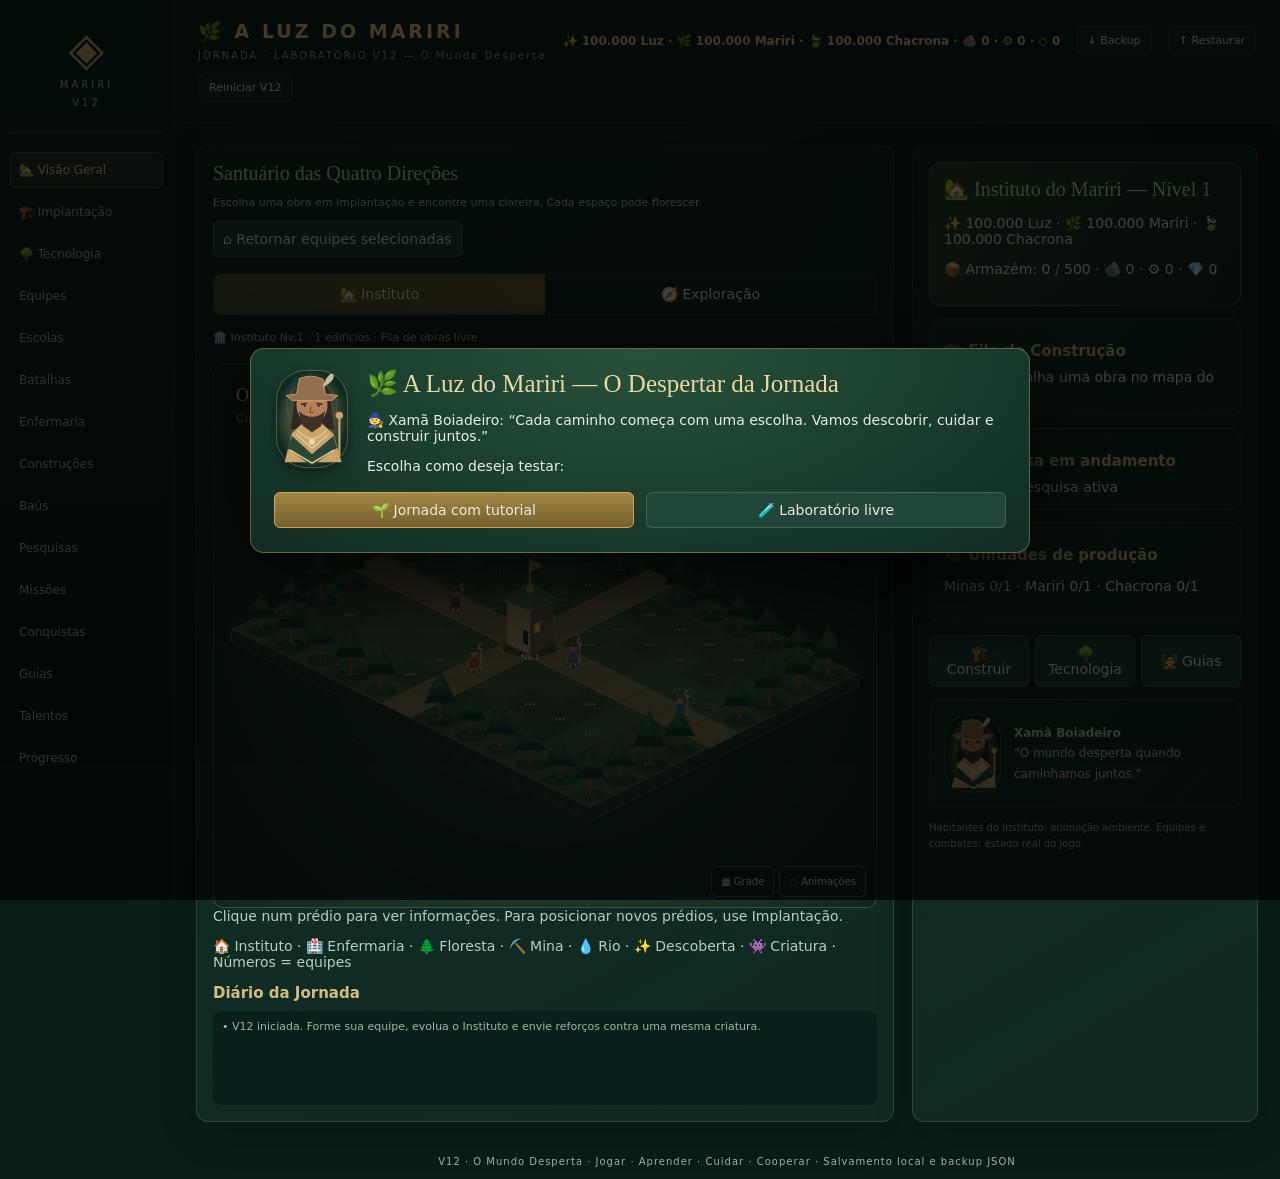
==== commit 827ef2c4: "Add files via upload" ====
--- a/index.html
+++ b/index.html
@@ -1,130 +1 @@
-<!doctype html><html lang="pt-BR"><head><meta charset="utf-8"><meta name="viewport" content="width=device-width,initial-scale=1"><title>A Luz do Mariri — Laboratório V11</title><style>
-:root{font:14px system-ui,Arial;color:#e9f5ec;background:#071b19}*{box-sizing:border-box}body{margin:0}button,select,input{font:inherit}button,select{color:#f5faf6;background:#235447;border:1px solid #568b79;border-radius:8px;padding:9px;cursor:pointer}button:hover:not(:disabled){background:#347563}button:disabled{opacity:.38;cursor:not-allowed}button.primary,.active{background:#97732d!important;border-color:#d4a34e}header{background:#102c26;border-bottom:1px solid #3c705d;padding:12px 18px;display:flex;align-items:center;justify-content:space-between;gap:12px;flex-wrap:wrap}h1{margin:0;color:#f2d38a;font-size:21px}h2{margin:0 0 8px;font-size:17px}h3{font-size:15px;margin:9px 0}small,.muted{color:#b3d0c1}main{display:grid;grid-template-columns:minmax(0,1fr) 385px;gap:12px;padding:12px;max-width:1500px;margin:auto}.panel{background:#102e27;border:1px solid #416c5d;border-radius:12px;padding:12px;min-width:0}.row{display:flex;align-items:center;justify-content:space-between;gap:8px;flex-wrap:wrap}.tabs{display:flex;gap:5px;flex-wrap:wrap}.tabs button{flex:1}.card{background:#16382f;border:1px solid #466e60;border-radius:10px;padding:10px;margin:9px 0}.actions{display:flex;gap:6px;flex-wrap:wrap}.actions button{flex:1}.bar{height:9px;border-radius:8px;background:#35564a;overflow:hidden;margin:7px 0}.bar span{display:block;height:100%;background:#77cda2}.bar.enemy span{background:#d9a054}.badge{font-size:11px;background:#376657;border-radius:9px;padding:3px 7px}.warn{color:#ffd28e}.danger{color:#ffb9a6}#map{display:grid;grid-template-columns:repeat(18,minmax(0,1fr));aspect-ratio:18/12;max-height:76vh;border:1px solid #396656;background:#051917;overflow:hidden}.cell{position:relative;min-width:0;display:grid;place-items:center;border:1px solid #ffffff0b;font-size:clamp(12px,1.7vw,23px);cursor:pointer;user-select:none}.fog{background:#06191b}.forest{background:#24513a}.river{background:#1d5369}.mine{background:#524d3b}.ruins{background:#514367}.discovery{background:#416540}.home{background:#677a4a}.hospital{background:#37635c}.enemycell{box-shadow:inset 0 0 0 2px #e4a65b}.cell.selected{outline:3px solid #f7d78d;outline-offset:-3px}.marker{position:absolute;z-index:2;top:0;left:0;min-width:29px;height:29px;padding:1px 3px;border:2px solid #08261f;border-radius:7px;background:#f5d07b;color:#10271f;font-size:12px;font-weight:900;display:flex;align-items:center;justify-content:center;box-shadow:0 2px 7px #0009}.marker.sel{outline:2px solid #fff}.hp-mini{position:absolute;top:27px;left:1px;width:31px;height:5px;background:#4b1e1e;border-radius:4px;overflow:hidden;z-index:3}.hp-mini b{display:block;background:#7cdb9e;height:100%}.build{background:#486055}.marker.multi{background:#90e2e5}.cell .tag{position:absolute;bottom:0;right:0;font-size:10px;background:#000a;border-radius:3px;padding:0 2px}.log{height:135px;overflow:auto;background:#081f1c;padding:9px;border-radius:8px;white-space:pre-line;font-size:12px}#popup{position:fixed;inset:0;background:#000b;display:none;align-items:center;justify-content:center;padding:15px;z-index:10}#popup.show{display:flex}.dialog{background:#15372e;border:1px solid #d3ad59;border-radius:14px;padding:20px;width:min(540px,100%);max-height:88vh;overflow:auto}.dialog button{margin:4px 3px}.dialog label{display:block;margin:10px 0}input[type=number]{background:#0b251f;color:#fff;border:1px solid #6a9786;border-radius:6px;padding:6px;width:78px}input[type=checkbox]{accent-color:#d4ac57}#resources{color:#f6d98b}#status{color:#f3d38b;min-height:22px}.metric{font-size:12px;color:#b7dfc8}.combat-event{border-left:3px solid #dfb75c;padding:5px 8px;margin:5px 0;background:#244639}footer{text-align:center;padding:12px;color:#99b5a9}@media(max-width:900px){main{grid-template-columns:1fr}#map{max-height:none}.cell{font-size:clamp(11px,3vw,20px)}}
-.map-switch{display:flex;gap:8px;margin:12px 0}.map-switch button{flex:1}#map.institute-grid{display:grid;grid-template-columns:repeat(12,minmax(0,1fr));aspect-ratio:12/9;max-height:70vh;background:#1a4734;border:1px solid #6a9164;border-radius:9px;overflow:hidden}.plot{display:grid;place-items:center;position:relative;border:1px solid #ffffff12;font-size:clamp(12px,2.1vw,26px);cursor:pointer;background:linear-gradient(145deg,#28543c,#326044)}.plot:hover{outline:2px solid #f4ce72;outline-offset:-2px}.plot.occupied{background:#486b43}.plot.central{background:#7b7144}.plot.placing{background:#5d8145}.plot small{position:absolute;bottom:0;left:0;right:0;font-size:8px;text-align:center;background:#09261ecb;white-space:nowrap;overflow:hidden}.plot .level{position:absolute;top:1px;right:2px;font-size:9px;background:#112d26;color:#ffe19a}.dashboard-head{background:linear-gradient(110deg,#184737,#102b25);padding:14px;border:1px solid #6b9068;border-radius:12px;margin-bottom:10px}.guide-power{border-left:3px solid #c9a452;padding:7px 9px;margin:7px 0;background:#214739;border-radius:4px}.tree-node{border:1px solid #6a8c6c;padding:10px;border-radius:10px;background:#1d4135;margin:8px 0}.tree-node.done{border-color:#d9b357}.tree-branches{display:grid;grid-template-columns:repeat(2,1fr);gap:8px}.tree-branches .tree-node{margin:0}.hint{color:#e8c985;font-size:12px}.pill{display:inline-block;background:#2d6050;padding:3px 7px;border-radius:8px;margin:2px;font-size:11px}@media(max-width:550px){.tree-branches{grid-template-columns:1fr}.plot small{font-size:7px}} </style></head><body><header><div><h1>🌿 A LUZ DO MARIRI</h1><small>JORNADA · LABORATÓRIO V11 — Jornada e Conquistas</small></div><strong id="resources"></strong><button id="reset">Reiniciar V11</button></header><main><section class="panel"><div class="row"><div><h2>🗺️ Floresta do Desconhecido</h2><small>Clique em uma criatura ou região; escolha equipes e confirme a ordem. Use seleção múltipla para comandar reforços.</small></div><button id="home">⌂ Retornar equipes selecionadas</button></div><div class="map-switch"><button id="mapInstitute" class="primary">🏡 Instituto</button><button id="mapOutside">🧭 Exploração</button></div><p id="status"></p><div id="map"></div><div id="placeHelp" class="muted"></div><p class="muted">🏠 Instituto · 🏥 Enfermaria · 🌲 Floresta · ⛏️ Mina · 💧 Rio · ✨ Descoberta · 👾 Criatura · Números = equipes</p><h3>Diário da Jornada</h3><div id="log" class="log"></div></section><aside class="panel"><div class="tabs"><button data-tab="dashboard">🏡 Visão Geral</button><button data-tab="placement">🏗️ Implantação</button><button data-tab="tree">🌳 Tecnologia</button><button data-tab="teams" class="active">Equipes</button><button data-tab="schools">Escolas</button><button data-tab="battle">Batalhas</button><button data-tab="hospital">Enfermaria</button><button data-tab="economy">Construções</button><button data-tab="rewards">Baús</button><button data-tab="tech">Pesquisas</button><button data-tab="quests">Missões</button><button data-tab="achievements">Conquistas</button><button data-tab="guides">Guias</button><button data-tab="talents">Talentos</button><button data-tab="progress">Progresso</button></div><div id="side"></div></aside></main><div id="popup"><div class="dialog" id="dialog"></div></div><footer>Laboratório V11 · Salvamento local separado · Não modifica V6/V7 do jogo principal · Sem dependências externas</footer><script>
-(()=>{'use strict';
-const W=18,H=12,HOME={x:8,y:6},KEY='mariri-lab-v10-2026-11',SCHOOL=['🌿 Raízes','💧 Correntes','🔥 Chama','🌬️ Ventos'],ICON=['🌿','💧','🔥','🌬️'];
-const CHARS=[['Aranyaka',0,'Guardião',12],['Tarek',0,'Guardião',14],['Gaia',0,'Restaurador',10],['Koru',0,'Visionário',12],['Amani',1,'Restaurador',11],['Nayara',1,'Guardião',12],['Mira',1,'Harmonizador',12],['Ondina',1,'Restaurador',11],['Agni',2,'Transformador',18],['Kael',2,'Transformador',17],['Solara',2,'Inspirador',13],['Pyra',2,'Transformador',16],['Shanti',3,'Harmonizador',12],['Aeris',3,'Transformador',15],['Zephyra',3,'Visionário',13],['Suri',3,'Inspirador',12]];
-const FOES=[['Brumito','🌪️',10,160,7,'Foco'],['Fagulhino','🔥',12,260,10,'Calma'],['Gotejante','💧',14,360,12,'Confiança'],['Pedrulho','🪨',18,650,14,'Flexibilidade'],['Sussurrante','🌫️',20,1100,16,'Clareza'],['Brasante','🔥',25,1700,19,'Autocontrole'],['Redemoinho','🌪️',30,3200,22,'Paciência'],['Fera das Brasas','🐉',35,5400,25,'Serenidade'],['Arauto das Tempestades','⛈️',40,7800,27,'Clareza'],['Titã das Raízes','🌳',45,10500,29,'Flexibilidade'],['Turbilhão da Inquietação','🌀',50,14500,32,'Serenidade']];
-const $=id=>document.getElementById(id),pos=(x,y)=>`${x},${y}`,clamp=(n,a,b)=>Math.max(a,Math.min(b,n)),dist=(a,b)=>Math.abs(a.x-b.x)+Math.abs(a.y-b.y),cap=l=>l<5?2:l<10?4:l<15?6:l<20?8:l<30?10:l<40?12:l<50?14:16,maxTeams=l=>l<5?1:l<10?2:l<15?3:l<20?4:5,schoolCap=l=>5+l*3;
-const base=()=>({mode:null,view:'institute',placements:[{x:5,y:4,key:'institute',level:1}],placing:null,researchJob:null,productionSites:{mariri:[],chacrona:[],mine:[]},step:0,institute:1,luz:100000,mariri:100000,chacrona:100000,stone:0,iron:0,crystal:0,warehouse:1,mineBuilding:0,workshop:0,research:0,productionClock:0,chests:{silver:0,gold:0,epic:0,diamond:0},tokens:{build:0,production:0,research:0,healing:0},techs:[],boostUntil:0,buildQueue:null,prof:{},tutorialDone:false,owned:[],talents:{},bond:{},questClaimed:{},achievementClaimed:{},metrics:{mined:0,buildings:0,upgrades:0,chests:0},hospitalJobs:{},hospitalLevel:1,schools:[0,1,2,3].map(()=>({level:1,count:3,trainingUntil:0})),units:CHARS.map(()=>({level:16,xp:420,hp:100,harmony:0})),teams:[],selected:[],nextTeam:1,enemies:[],seen:{},claimed:{},exp:0,wins:0,scrolls:[],tab:'dashboard',autoSupreme:false,events:[],clock:0});
-let s;try{s=JSON.parse(localStorage.getItem(KEY))||base();if(!s.units||s.units.length!==16||!Array.isArray(s.selected))throw Error('state')}catch(e){s=base()}s.view=s.view||'institute';s.placements=s.placements||[{x:5,y:4,key:'institute',level:1}];s.placing=s.placing||null;if(s.tab==='teams')s.tab='dashboard';s.researchJob=s.researchJob||null;s.productionSites=s.productionSites||{mariri:[],chacrona:[],mine:[]};s.buildQueue=s.buildQueue||null;let logs=[];s.schools.forEach(a=>{if(!a.trainingUntil)a.trainingUntil=0});if(!Array.isArray(s.owned))s.owned=[];if(s.mode==='sandbox'&&!s.owned.length)s.owned=CHARS.map((_,i)=>i);if(s.mode==='journey'&&!s.owned.length&&s.teams.length)s.owned=[s.teams[0].guide];
-function seed(){if(s.enemies.length)return;[[10,6,0],[4,3,1],[13,4,2],[5,9,3],[15,8,4],[3,7,5],[12,9,6],[8,2,7],[16,3,8],[2,10,9],[14,1,10],[1,2,0],[6,1,1],[17,6,2],[1,10,3],[11,1,4],[16,10,5],[3,1,6],[17,2,7],[7,10,8],[12,11,9],[1,6,10]].forEach(([x,y,type],i)=>s.enemies.push({id:i+1,x,y,type,level:Math.max(1,s.institute+(i%7)-3),hp:Math.round(FOES[type][3]*(0.35+Math.max(1,s.institute+(i%7)-3)/FOES[type][2]*0.65)),max:Math.round(FOES[type][3]*(0.35+Math.max(1,s.institute+(i%7)-3)/FOES[type][2]*0.65)),active:true,known:false,tick:0,leader:null}));}
-function reveal(p){for(let y=0;y<H;y++)for(let x=0;x<W;x++)if(Math.max(Math.abs(x-p.x),Math.abs(y-p.y))<=1)s.seen[pos(x,y)]=true}
-seed();for(let y=HOME.y-2;y<=HOME.y+2;y++)for(let x=HOME.x-2;x<=HOME.x+2;x++)s.seen[pos(x,y)]=true;s.teams.forEach(reveal);
-function save(){localStorage.setItem(KEY,JSON.stringify(s))}function msg(t){logs.unshift('• '+t);logs=logs.slice(0,70);$('log').textContent=logs.join('\n')}function event(t){s.events.unshift(t);s.events=s.events.slice(0,14)}function popup(h){$('dialog').innerHTML=h;$('popup').classList.add('show');$('dialog').querySelectorAll('[data-close]').forEach(b=>b.onclick=close)}function close(){$('popup').classList.remove('show')}$('popup').onclick=e=>{if(e.target===$('popup'))close()};
-function terrain(x,y){if(x===HOME.x&&y===HOME.y)return'home';if(x===HOME.x+1&&y===HOME.y)return'hospital';if(x===HOME.x-1&&y===HOME.y)return'build';let v=(x*71+y*43+x*y*11)%23;return v<3?'river':v<6?'mine':v===7?'ruins':v<9?'discovery':'forest'}function terrainIcon(k){return{home:'🏠',hospital:'🏥',build:'🏗️',river:'💧',mine:'⛏️',ruins:'🏛️',discovery:'✨',forest:'🌲'}[k]}function enemyAt(x,y){return s.enemies.find(e=>e.active&&e.x===x&&e.y===y)}function atHome(t){return t.x===HOME.x&&t.y===HOME.y&&t.order==='idle'}function chosen(){return s.teams.filter(t=>s.selected.includes(t.id))}function available(i,exclude){return s.schools[i].count-s.teams.reduce((sum,t)=>sum+(t.id===exclude?0:t.apprentices[i]),0)}
-function collect(t){const k=pos(t.x,t.y);if(s.claimed[k]||['home','hospital','build'].includes(terrain(t.x,t.y)))return;s.claimed[k]=true;s.exp++;let typ=terrain(t.x,t.y);if(typ==='forest')s.mariri+=5;if(typ==='river')s.chacrona+=7;if(typ==='mine'){s.mariri+=9;s.luz+=5}if(typ==='discovery'||typ==='ruins'){s.luz+=25;awardChest(typ==='ruins'?'gold':'silver');advanceTutorial(1)}}
-function renderExploreMap(){let h='';for(let y=0;y<H;y++)for(let x=0;x<W;x++){let seen=s.seen[pos(x,y)],kind=seen?terrain(x,y):'fog',e=seen?enemyAt(x,y):null,ts=s.teams.filter(t=>t.x===x&&t.y===y);h+=`<div class="cell ${kind} ${e?'enemycell':''}" data-x="${x}" data-y="${y}" title="${seen?(e?FOES[e.type][0]:kind):'Névoa'}">${seen?(e?FOES[e.type][1]:terrainIcon(kind)):' '}${ts.map(t=>`<span class="marker ${s.selected.includes(t.id)?'sel multi':''}" data-marker="${t.id}" title="Equipe ${t.id}: ${CHARS[t.guide][0]}">${ICON[CHARS[t.guide][1]]}${t.id}<small style="font-size:8px">${1+t.apprentices.reduce((a,b)=>a+b,0)}</small></span><span class="hp-mini"><b style="width:${s.units[t.guide].hp}%"></b></span>`).join('')}${ts.length>1?`<span class="tag">${ts.length} equipes</span>`:''}</div>`} $('map').innerHTML=h;document.querySelectorAll('.cell').forEach(el=>el.onclick=ev=>{let marker=ev.target.closest('[data-marker]');if(marker){const id=+marker.dataset.marker;if(s.selected.includes(id))s.selected=s.selected.filter(v=>v!==id);else s.selected.push(id);save();render();return}const x=+el.dataset.x,y=+el.dataset.y,e=enemyAt(x,y);if(e&&s.seen[pos(x,y)])targetMenu(e);else if(s.seen[pos(x,y)]&&terrain(x,y)==='mine')mineMenu(x,y);else if(s.seen[pos(x,y)]&&['home','build','hospital'].includes(terrain(x,y))) {s.tab='economy';render()}else if(s.selected.length)issue(s.selected,'move',{x,y,id:null},true);else destinationMenu(x,y)});$('resources').textContent=`✨ ${s.luz.toLocaleString('pt-BR')} Luz   🌿 ${s.mariri.toLocaleString('pt-BR')} Mariri   🍃 ${s.chacrona.toLocaleString('pt-BR')} Chacrona   🧭 ${Math.round(Object.keys(s.seen).length/(W*H)*100)}%`;$('status').textContent=`🏠 Instituto Nv.${s.institute} · ${s.teams.length}/${maxTeams(s.institute)} equipes · Selecionadas: ${s.selected.length?s.selected.join(', '):'nenhuma'} · ${s.enemies.filter(e=>e.active&&s.teams.some(t=>t.order==='attack'&&t.target===e.id)).length} confrontos`}
-function mineMenu(x,y){popup(`<h2>⛏️ Depósito mineral (${x},${y})</h2><p>Enviar equipes para extrair pedra, ferro e cristais. A capacidade do Armazém é respeitada.</p>${chooseTeamHtml()}<button id="mineNow" class="primary">⛏️ Minerar</button><button data-close>Cancelar</button>`);$('mineNow').onclick=()=>{let ids=[...document.querySelectorAll('input[name=orderTeam]:checked')].map(a=>+a.value);if(!ids.length)return msg('Selecione uma equipe para minerar.');ids.forEach(id=>{let t=s.teams.find(t=>t.id===id);if(t){t.order='mine';t.tx=x;t.ty=y;t.target=null;t.workTick=0}});s.selected=ids;close();save();render()}}
-function chooseTeamHtml(){return `<div class="card"><strong>Equipes para a ordem</strong><small>Marque uma ou várias equipes; as disponíveis no Instituto também podem sair.</small>${s.teams.map(t=>`<label><input type="checkbox" name="orderTeam" value="${t.id}" ${s.selected.includes(t.id)?'checked':''}> Equipe ${t.id} · ${ICON[CHARS[t.guide][1]]} ${CHARS[t.guide][0]} · ${atHome(t)?'no Instituto':`(${t.x},${t.y})`}</label>`).join('')||'<p>Nenhuma equipe preparada.</p>'}${s.teams.length<maxTeams(s.institute)?'<label><input type="checkbox" id="newOnOrder"> + Preparar nova equipe</label>':'<small>Limite de equipes atingido. Evolua o Instituto.</small>'}</div>`}
-function targetMenu(e){const f=FOES[e.type];popup(`<h2>${f[1]} ${f[0]} · Nv.${e.level||f[2]}</h2><p>Escolha uma ação. <b>Atacar</b> só inicia após confirmação.</p><div class="actions"><button id="moveTo">📍 Ir até aqui</button><button id="attackTo" class="primary">⚔️ Atacar</button><button id="inspect">🔎 Explorar</button></div><div id="orders"></div><button data-close>Cancelar</button>`);$('inspect').onclick=()=>inspect(e);$('moveTo').onclick=()=>orderDialog('move',e);$('attackTo').onclick=()=>orderDialog('attack',e)}
-function inspect(e){e.known=true;const f=FOES[e.type];popup(`<h2>${f[1]} ${f[0]} — Ficha do Alvo</h2><p>Elemento associado: ${e.type%4===0?'Ar':e.type%4===1?'Fogo':e.type%4===2?'Água':'Terra'} · Nível ${e.level||f[2]} · Virtude: ${f[5]}</p><p>Resistência: ${Math.ceil(e.hp)} / ${e.max} · Intensidade ${f[4]}</p><p>Esta criatura representa um desafio simbólico. Aprender sobre ela não substitui cuidados reais de saúde.</p><button data-close>Fechar</button>`);save()}
-function destinationMenu(x,y){popup(`<h2>📍 Destino (${x},${y})</h2><p>${s.seen[pos(x,y)]?'Área conhecida':'Área sob névoa'}. Exploração básica gratuita.</p><button id="go">Ir até aqui</button><button data-close>Cancelar</button>`);$('go').onclick=()=>orderDialog('move',{x,y,id:null})}
-function orderDialog(kind,target){popup(`<h2>${kind==='attack'?'⚔️ Confirmar ataque':'📍 Confirmar deslocamento'}</h2><p>${kind==='attack'?'O combate só começará após a confirmação.':'As equipes caminharão até o destino sem iniciar ataques.'}</p>${chooseTeamHtml()}${kind==='attack'?'<label><input id="stay" type="checkbox" checked> Permanecer no local após o confronto</label>':''}<p id="orderError" class="warn"></p><button id="confirmOrder" class="primary">Confirmar ordem</button><button data-close>Cancelar</button>`);$('confirmOrder').onclick=()=>{const ids=[...document.querySelectorAll('input[name=orderTeam]:checked')].map(a=>+a.value),newTeam=$('newOnOrder')?.checked,stay=$('stay')?.checked??true;if(newTeam){if(s.teams.length>=maxTeams(s.institute))return $('orderError').textContent='Limite de equipes atingido.';editTeam(null,t=>{issue([...ids,t.id],kind,target,stay)})}else if(ids.length)issue(ids,kind,target,stay);else $('orderError').textContent='Selecione ao menos uma equipe.'}}
-function issue(ids,kind,target,stay){let n=0;ids.forEach(id=>{let t=s.teams.find(q=>q.id===id);if(!t)return;if(kind==='attack'&&(!target.id||!s.enemies.some(e=>e.id===target.id&&e.active)))return;t.order=kind;t.tx=target.x;t.ty=target.y;t.target=kind==='attack'?target.id:null;t.after=stay?'stay':'home';n++});s.selected=ids;close();msg(`${kind==='attack'?'⚔️ Ataque confirmado':'📍 Deslocamento confirmado'} para ${n} equipe(s).`);save();render()}
-function attackStats(t){let u=s.units[t.guide],guide=CHARS[t.guide],n=t.apprentices;let main=(guide[3]+u.level*.65)*(u.hp>0?1:0)*(1+(s.talents[t.guide]?.personal||0)*.035+(s.talents[t.guide]?.elemental||0)*.02);let per=[8,5,12,8];let soldiers=n.reduce((sum,v,i)=>sum+v*per[i],0)*(1+(s.talents[t.guide]?.universal||0)*.025);return{main,soldiers,total:main+soldiers*1.0,number:n.reduce((a,b)=>a+b,0)}}
-function supreme(t,e){let u=s.units[t.guide];if(u.harmony<100)return;u.harmony=0;let role=CHARS[t.guide][2];if(role==='Restaurador'){u.hp=clamp(u.hp+42,0,100);s.teams.filter(q=>q.target===e.id).forEach(q=>s.units[q.guide].hp=clamp(s.units[q.guide].hp+15,0,100));event('💧 '+CHARS[t.guide][0]+' restaurou a equipe')}else{let impact=role==='Transformador'?210:role==='Guardião'?110:150;e.hp-=impact;event('✨ Supremo de '+CHARS[t.guide][0]+': '+impact+' de transformação')}msg('✨ Poder Supremo de '+CHARS[t.guide][0]);if(e.hp<=0)victory(e)}
-function victory(e){if(!e.active)return;e.active=false;s.wins++;let teams=s.teams.filter(t=>t.target===e.id&&t.order==='attack'),reward=150+FOES[e.type][2]*15;s.luz+=reward;s.mariri+=50;awardChest(e.type>=7?'diamond':e.type>=4?'gold':'silver');teams.forEach(t=>{let u=s.units[t.guide];u.xp+=100+FOES[e.type][2]*4;while(u.xp>=u.level*70&&u.level<50){u.xp-=u.level*70;u.level++;u.hp=clamp(u.hp+12,0,100)}t.target=null;t.order=t.after==='home'?'move':'idle';if(t.order==='move'){t.tx=HOME.x;t.ty=HOME.y}else{t.tx=null;t.ty=null}});if(e.type===10&&!s.scrolls.includes('Pergaminho da Serenidade'))s.scrolls.push('Pergaminho da Serenidade');event('✨ '+FOES[e.type][0]+' transformado por '+teams.length+' equipe(s).');msg('✨ '+FOES[e.type][0]+' transformado. +'+reward+' Luz. '+teams.length+' equipes participaram.')}
-function battleTick(e,attackers){if(!attackers.length)return;let leader=attackers.find(t=>t.id===e.leader)||attackers[0];e.leader=leader.id;let power=0,guard=0,healing=0;for(const t of attackers){let u=s.units[t.guide],b=attackStats(t);power+=b.total;guard+=t.apprentices[0]*2+(CHARS[t.guide][2]==='Guardião'?9:0);healing+=t.apprentices[1]*1.5+(CHARS[t.guide][2]==='Restaurador'?4:0);u.harmony=clamp(u.harmony+6+t.apprentices[3],0,100);if(s.autoSupreme&&u.harmony>=100)supreme(t,e)}if(!e.active)return;e.hp-=Math.max(1,power*.36);e.tick=(e.tick||0)+1;if(e.tick%3===0){let victim=attackers[(e.tick/3|0)%attackers.length],u=s.units[victim.guide],damage=Math.max(1,Math.round((FOES[e.type][4]*(0.6+(e.level||FOES[e.type][2])/FOES[e.type][2]*0.4))-guard/Math.max(1,attackers.length)*.2));u.hp=clamp(u.hp-damage,0,100);if(u.hp<=0){victim.order='move';victim.target=null;victim.tx=HOME.x;victim.ty=HOME.y;event('🏥 '+CHARS[victim.guide][0]+' recuou para recuperação')} }for(const t of attackers){let u=s.units[t.guide];u.hp=clamp(u.hp+Math.min(3,healing/attackers.length),0,100)}if(e.hp<=0)victory(e)}
-function tickLegacy(){s.schools.forEach((a,i)=>{if(a.trainingUntil&&Date.now()>=a.trainingUntil){a.trainingUntil=0;if(a.count<schoolCap(a.level)){a.count++;msg('🎓 '+SCHOOL[i]+': aprendiz concluiu a formação!')}}});for(const [id,when] of Object.entries(s.hospitalJobs||{})){if(Date.now()>=when){let t=s.teams.find(t=>t.id===+id);if(t)s.units[t.guide].hp=100;delete s.hospitalJobs[id];msg('🏥 Recuperação concluída: Equipe '+id)}}if($('popup').classList.contains('show'))return;s.clock++;for(const t of s.teams){if(t.order==='idle')continue;let enemy=t.order==='attack'?s.enemies.find(e=>e.id===t.target&&e.active):null;if(t.order==='attack'&&!enemy){t.order='idle';t.target=null;continue}let goal=enemy||{x:t.tx,y:t.ty};if(!goal){t.order='idle';continue}if((t.order==='attack'||t.order==='mine')&&dist(t,goal)<=1)continue;if(t.x!==goal.x)t.x+=Math.sign(goal.x-t.x);else if(t.y!==goal.y)t.y+=Math.sign(goal.y-t.y);reveal(t);collect(t);if(t.order==='move'&&t.x===goal.x&&t.y===goal.y){t.order='idle';t.tx=null;t.ty=null}}for(const t of s.teams.filter(t=>t.order==='mine'&&dist(t,{x:t.tx,y:t.ty})<=1)){t.workTick=(t.workTick||0)+1;if(t.workTick%3===0){let n=3+t.apprentices[0]*2+(CHARS[t.guide][0]==='Tarek'?7:0);let item=terrain(t.tx,t.ty)==='mine'?(t.tx+t.ty)%5===0?'crystal':(t.tx+t.ty)%3===0?'iron':'stone':'stone';let amount=Math.min(n,Math.max(0,storeCap()-stock()));s[item]+=amount;s.prof[t.guide]=(s.prof[t.guide]||0)+amount;s.metrics.mined+=amount;if(amount>0)advanceTutorial(2);if(amount===0){t.order='idle';msg('📦 Armazém cheio. Mineração suspensa.')}else if(t.workTick%15===0)msg('⛏️ Equipe '+t.id+' coletou '+amount+' '+item)}}
-if(s.mineBuilding&&s.clock%5===0){let amount=Math.min((8+s.mineBuilding*7)*(s.boostUntil>s.clock?1.5:1),Math.max(0,storeCap()-stock()));s.stone+=Math.floor(amount)}
-if(s.buildQueue&&s.buildQueue.key!=='placement'&&(s.clock>=s.buildQueue.until||Date.now()>=(s.buildQueue.endsAt||Infinity))){let q=s.buildQueue;s[q.key]++;s.metrics.buildings++;if(s[q.key]>1)s.metrics.upgrades++;s.buildQueue=null;msg('🏗️ '+q.name+' concluído!');advanceTutorial(q.key==='warehouse'?3:q.key==='mineBuilding'?4:7)}
-for(const e of s.enemies.filter(q=>q.active)){let attackers=s.teams.filter(t=>t.order==='attack'&&t.target===e.id&&dist(t,e)<=1);if(attackers.length)battleTick(e,attackers)}save();render()}
-
-const timeLeft=ms=>{let n=Math.max(0,Math.ceil((ms-Date.now())/1000));return `${String(Math.floor(n/3600)).padStart(2,'0')}:${String(Math.floor(n%3600/60)).padStart(2,'0')}:${String(n%60).padStart(2,'0')}`};
-const storeCap=()=>s.warehouse*500;
-const stock=()=>s.stone+s.iron+s.crystal;
-function awardChest(type){s.chests[type]=(s.chests[type]||0)+1;msg('🎁 Você recebeu um Baú de '+type+'!')}
-function advanceTutorial(n){if(s.mode!=='journey'||s.tutorialDone)return;if(n>s.step){s.step=n;save();if(n===1)awardChest('silver');if(n===4)awardChest('gold');if(n===6)awardChest('diamond');if(n>=8)s.tutorialDone=true;msg('🧙 Xamã Boiadeiro: '+tutorialTexts[Math.min(n,8)])}}
-const tutorialTexts=['Escolha seu Guia e dê o primeiro passo.','Explore uma clareira e descubra um baú.','Encontre uma mina e experimente a extração.','Construa seu Armazém para guardar os materiais.','Construa a Mina produtiva.','Abra seu primeiro baú e descubra os tokens.','Pesquise uma tecnologia no Centro de Conhecimento.','Construa a Oficina dos Artesãos.','Prepare sua Companhia e siga a jornada.'];
-function startJourney(){popup(`<h2>🌿 A Luz do Mariri — O Despertar da Jornada</h2><p>🧙 Xamã Boiadeiro: “Cada caminho começa com uma escolha. Vamos descobrir, cuidar e construir juntos.”</p><p>Escolha como deseja testar:</p><div class="actions"><button id="journey" class="primary">🌱 Jornada com tutorial</button><button id="sandbox">🧪 Laboratório livre</button></div>`);$('journey').onclick=()=>{s.mode='journey';chooseFirstGuide()};$('sandbox').onclick=()=>{s.mode='sandbox';s.owned=CHARS.map((_,i)=>i);close();save();render();msg('🧪 Laboratório livre iniciado com recursos de teste.')}}
-function chooseFirstGuide(){popup(`<h2>🧙 Escolha seu primeiro Guia</h2><p>Seu caminho é simbólico; outros elementos poderão se unir depois.</p>${[0,4,8,12].map(i=>`<button data-first="${i}">${ICON[CHARS[i][1]]} ${CHARS[i][0]} · ${['Terra / proteção','Água / cuidado','Fogo / transformação','Ar / clareza'][[0,4,8,12].indexOf(i)]}</button>`).join('')}`);document.querySelectorAll('[data-first]').forEach(b=>b.onclick=()=>{let i=+b.dataset.first;s.teams=[{id:1,guide:i,apprentices:[0,0,0,0],x:HOME.x,y:HOME.y,tx:null,ty:null,order:'idle',target:null,after:'stay'}];s.nextTeam=2;s.selected=[1];s.owned=[i];s.units=CHARS.map((_,j)=>({level:j===i?1:1,xp:0,hp:100,harmony:0}));s.step=0;close();save();render();msg('🧙 '+tutorialTexts[0]);})}
-function economyHtml(){let jobs=[['warehouse','📦 Armazém',120,80],['mineBuilding','⛏️ Mina produtiva',160,90],['workshop','🛠️ Oficina dos Artesãos',180,120]];return `<h2>🏗️ Construções e Produção</h2><div class="card"><b>Armazém</b> · ${stock()} / ${storeCap()} unidades<div class="bar"><span style="width:${Math.min(100,100*stock()/storeCap())}%"></span></div><p>🪨 Pedra ${s.stone} · ⚙️ Ferro ${s.iron} · 💎 Cristais ${s.crystal}</p><small>Minas produzem pedra a cada 5 segundos, desde que exista espaço. Equipes podem minerar depósitos no mapa.</small></div>${jobs.map(([key,name,luz,mariri])=>`<div class="card"><h3>${name} · Nv.${s[key]}</h3><p>${key==='warehouse'?'Capacidade '+storeCap():key==='mineBuilding'?'Produção: '+(s.mineBuilding?8+s.mineBuilding*7:0)+' pedra / 5s':'Ferramentas e melhorias iniciais'}</p><button data-build="${key}" ${s.buildQueue?'disabled':''}>${s[key]?'Evoluir':'Construir'} (${luz*(s[key]+1)} Luz, ${mariri*(s[key]+1)} Mariri)</button></div>`).join('')}<div class="card"><b>Obra em andamento</b><p>${s.buildQueue?s.buildQueue.name+' · '+timeLeft(s.buildQueue.endsAt||Date.now()+Math.max(0,s.buildQueue.until-s.clock)*1000)+' restantes':'Nenhuma'}</p><button data-accelerate="build" ${!s.buildQueue||!s.tokens.build?'disabled':''}>⏳ Usar token de construção (${s.tokens.build})</button></div><div class="card"><button data-boost="production" ${!s.tokens.production?'disabled':''}>⚒️ Token de produção (${s.tokens.production})</button><small> Produção acelerada por 60s de simulação.</small></div>`}
-function rewardsHtml(){return `<h2>🎁 Baús e Recompensas</h2><p>Baús conquistados ao explorar, cumprir missões e transformar criaturas. Cada abertura concede três recompensas.</p>${[['silver','🥈 Prata'],['gold','🥇 Ouro'],['epic','🟣 Épico de Guias'],['diamond','💎 Diamante']].map(([k,n])=>`<div class="card"><h3>Baú de ${n}</h3><p>Disponíveis: ${s.chests[k]||0}</p><button data-chest="${k}" ${!s.chests[k]?'disabled':''}>Abrir baú</button></div>`).join('')}<div class="card">🏥 Recuperação: ${s.tokens.healing||0} · ⏳ Construção: ${s.tokens.build} · ⚒️ Produção: ${s.tokens.production} · 📚 Pesquisa: ${s.tokens.research}</div><small>Sem venda de baús. Recompensas aleatórias apenas com progresso no jogo.</small>`}
-const TECH=[['Construção Eficiente','build'],['Mineração Organizada','mine'],['Logística de Armazenagem','store'],['Caminhos da Expedição','travel']];
-function techHtml(){return `<h2>📚 Centro de Conhecimento</h2><p>Pesquisas liberadas pela progressão. Custo: 300 Luz + 20 Pedra.</p>${TECH.map(([name,key],i)=>`<div class="card"><strong>${name}</strong><p>${s.techs.includes(key)?'✓ Pesquisado':i>0&&!s.techs.includes('build')?'Requer Fundamentos da Construção':'Disponível'}</p><button data-tech="${key}" ${s.techs.includes(key)||(i>0&&!s.techs.includes('build'))?'disabled':''}>Pesquisar</button></div>`).join('')}<div class="card"><button data-accelerate="research" ${!s.tokens.research?'disabled':''}>📚 Usar token de pesquisa (${s.tokens.research})</button></div>`}
-function wireExtras(){document.querySelectorAll('[data-build]').forEach(b=>b.onclick=()=>{let key=b.dataset.build,cost=({warehouse:[120,80],mineBuilding:[160,90],workshop:[180,120]})[key],m=s[key]+1;if(s.buildQueue||s.luz<cost[0]*m||s.mariri<cost[1]*m)return msg('Recursos insuficientes ou obra em andamento.');s.luz-=cost[0]*m;s.mariri-=cost[1]*m;s.buildQueue={key,name:({warehouse:'Armazém',mineBuilding:'Mina produtiva',workshop:'Oficina'})[key],until:s.clock+Math.max(10,45*m-(s.techs.includes('build')?10:0)),endsAt:Date.now()+Math.max(10,45*m-(s.techs.includes('build')?10:0))*1000};save();render()});document.querySelectorAll('[data-chest]').forEach(b=>b.onclick=()=>{let type=b.dataset.chest;if(!s.chests[type])return;s.chests[type]--;s.metrics.chests++;let tier={silver:1,gold:2,epic:3,diamond:4}[type],loot=[];for(let i=0;i<3;i++){let n=type==='epic'&&i===0?5:Math.floor(Math.random()*7);if(n===5){let candidate=Math.floor(Math.random()*CHARS.length);if(s.owned.includes(candidate)){s.bond[candidate]=(s.bond[candidate]||0)+10;loot.push('Repetido: '+CHARS[candidate][0]+' · +10 pontos de vínculo')}else{s.owned.push(candidate);loot.push('Novo Guia: '+CHARS[candidate][0])}}else if(n===6){s.tokens.healing++;loot.push('Token de recuperação')}else if(n===0){let amount=40*tier;s.stone=Math.min(s.stone+amount,storeCap()-s.iron-s.crystal);loot.push(amount+' pedra')}else if(n===1){s.luz+=100*tier;loot.push(100*tier+' Luz')}else if(n===2){s.tokens.build++;loot.push('Token de construção')}else if(n===3){s.tokens.production++;loot.push('Token de produção')}else{s.tokens.research++;loot.push('Token de pesquisa')}}advanceTutorial(5);popup('<h2>🎁 Recompensas do baú</h2>'+loot.map(x=>'<p>✨ '+x+'</p>').join('')+'<button data-close>Continuar</button>');save();render()});document.querySelectorAll('[data-accelerate]').forEach(b=>b.onclick=()=>{let type=b.dataset.accelerate;if(!s.tokens[type])return;if(type==='build'&&s.buildQueue){s.tokens.build--;s.buildQueue.until=Math.max(s.clock,s.buildQueue.until-900);s.buildQueue.endsAt=Math.max(Date.now(),(s.buildQueue.endsAt||Date.now())-900000)}else if(type==='research'){s.tokens.research--;s.luz+=100;msg('📚 Inspiração tecnológica: +100 Luz para pesquisa.')}save();render()});document.querySelectorAll('[data-boost]').forEach(b=>b.onclick=()=>{if(!s.tokens.production)return;s.tokens.production--;s.boostUntil=s.clock+60;save();render()});document.querySelectorAll('[data-tech]').forEach(b=>b.onclick=()=>{let key=b.dataset.tech;if(s.techs.includes(key)||key!=='build'&&!s.techs.includes('build')||s.luz<300||s.stone<20)return msg('Pré-requisito ou materiais insuficientes.');s.luz-=300;s.stone-=20;s.techs.push(key);advanceTutorial(6);msg('📚 Pesquisa concluída: '+TECH.find(t=>t[1]===key)[0]);save();render()})}
-
-
-const QUESTS=[
- ['inicio','Escolher o primeiro Guia',()=>s.owned.length>=1,'silver'],
- ['explorar','Explorar três regiões',()=>s.exp>=3,'silver'],
- ['pedra','Minerar 50 materiais',()=>s.metrics.mined>=50,'gold'],
- ['armazem','Construir o Armazém Nv. 2',()=>s.warehouse>=2,'silver'],
- ['mina','Construir a Mina Produtiva',()=>s.mineBuilding>=1,'gold'],
- ['pesquisa','Pesquisar uma tecnologia',()=>s.techs.length>=1,'epic'],
- ['oficina','Construir a Oficina',()=>s.workshop>=1,'gold'],
- ['criatura','Transformar uma criatura',()=>s.wins>=1,'epic']
-];
-const ACHIEVEMENTS=[
- ['coleta100','Coletar 100 materiais',()=>s.metrics.mined>=100,'silver'],
- ['coleta1000','Coletar 1.000 materiais',()=>s.metrics.mined>=1000,'gold'],
- ['predios3','Concluir 3 construções/evoluções',()=>s.metrics.buildings>=3,'silver'],
- ['predio5','Evoluir um prédio ao nível 5',()=>Math.max(s.warehouse,s.mineBuilding,s.workshop)>=5,'gold'],
- ['mapa50','Explorar 50% do mapa',()=>Object.keys(s.seen).length>=W*H*.5,'gold'],
- ['vitorias5','Transformar 5 criaturas',()=>s.wins>=5,'epic'],
- ['vitorias10','Transformar 10 criaturas',()=>s.wins>=10,'diamond'],
- ['baus5','Abrir 5 baús',()=>s.metrics.chests>=5,'gold']
-];
-function questHtml(){let progress=QUESTS.findIndex(q=>!s.questClaimed[q[0]]);return `<h2>📜 Jornada Principal</h2><p>🧙 Xamã Boiadeiro orienta os marcos da história. Complete a missão atual para liberar a próxima.</p>${QUESTS.map(([id,name,done,reward],i)=>`<div class="card"><b>${i+1}. ${name}</b><p>${s.questClaimed[id]?'✓ Concluída':i>progress?'🔒 Aguarda missão anterior':done()?'✓ Objetivo alcançado':'Em andamento'}</p><button data-quest="${id}" ${i===progress&&done()?'':'disabled'}>Resgatar Baú ${reward}</button></div>`).join('')}</div>`}
-function achievementHtml(){return `<h2>🏆 Conquistas</h2><p>Metas paralelas e cumulativas. Não bloqueiam a história.</p><div class="card">⛏️ Coleta total ${s.metrics.mined} · 🏗️ Obras ${s.metrics.buildings} · 🎁 Baús abertos ${s.metrics.chests}</div>${ACHIEVEMENTS.map(([id,name,done,reward])=>`<div class="card"><b>${name}</b><p>${s.achievementClaimed[id]?'✓ Resgatada':done()?'✓ Pronta para resgate':'Em andamento'}</p><button data-achieve="${id}" ${done()&&!s.achievementClaimed[id]?'':'disabled'}>Receber Baú ${reward}</button></div>`).join('')}`}
-function talentHtml(){return `<h2>🌳 Evolução e Talentos</h2><small>Três camadas: Universal, Elemental e Pessoal. Cada Guia tem sua própria progressão.</small>${CHARS.map((c,i)=>{if(!s.owned.includes(i))return '';let u=s.units[i],v=s.talents[i]||{universal:0,elemental:0,personal:0},spent=v.universal+v.elemental+v.personal,base=Math.max(0,u.level-1),bond=s.bond[i]||0;return `<div class="card"><h3>${ICON[c[1]]} ${c[0]} · Nv.${u.level}</h3><p>XP ${Math.round(u.xp)}/${u.level*70} · Pontos por nível ${Math.max(0,base-spent)} · Vínculo ${bond}</p>${[['universal','🌱 Universal — coleta, construção, batalha'],['elemental','✨ Elemental — '+SCHOOL[c[1]]],['personal','⭐ Pessoal — '+c[2]]].map(([k,label])=>`<div class="row"><small>${label}: ${v[k]||0}/15</small><button data-talent="${i}:${k}" ${(v[k]||0)>=15||base+bond<=spent?'disabled':''}>+1 ponto</button></div>`).join('')}</div>`}).join('')}</div>`}
-function wireV9(){document.querySelectorAll('[data-quest]').forEach(b=>b.onclick=()=>{let index=QUESTS.findIndex(q=>q[0]===b.dataset.quest),q=QUESTS[index];if(!q||!q[2]()||s.questClaimed[q[0]]||QUESTS.slice(0,index).some(x=>!s.questClaimed[x[0]]))return;s.questClaimed[q[0]]=true;awardChest(q[3]);save();render()});document.querySelectorAll('[data-achieve]').forEach(b=>b.onclick=()=>{let q=ACHIEVEMENTS.find(x=>x[0]===b.dataset.achieve);if(!q||!q[2]()||s.achievementClaimed[q[0]])return;s.achievementClaimed[q[0]]=true;awardChest(q[3]);save();render()});document.querySelectorAll('[data-talent]').forEach(b=>b.onclick=()=>{let [i,k]=b.dataset.talent.split(':'),u=s.units[+i],v=s.talents[i]||{universal:0,elemental:0,personal:0},spent=v.universal+v.elemental+v.personal,base=u.level-1,bond=s.bond[i]||0;if(!s.owned.includes(+i)||spent>=base+bond||v[k]>=15)return;v[k]++;s.talents[i]=v;save();render()})}
-function sideLegacy(){let h='';if(s.tab==='teams'){h='<h2>🤝 Equipes de Jornada</h2><small>Selecione várias equipes para enviar juntas. A formação só pode ser alterada no Instituto.</small>';s.teams.forEach(t=>{let u=s.units[t.guide],b=attackStats(t),total=b.number;h+=`<div class="card" style="${s.selected.includes(t.id)?'border-color:#edc46a':''}"><div class="row"><strong>Equipe ${t.id} · ${ICON[CHARS[t.guide][1]]} ${CHARS[t.guide][0]}</strong><label><input type="checkbox" data-select="${t.id}" ${s.selected.includes(t.id)?'checked':''}> Selecionar</label></div><small>Nv.${u.level} · (${t.x},${t.y}) · ${atHome(t)?'No Instituto':t.order==='attack'?'Em confronto':t.order==='move'?'Em deslocamento':'No mapa'}</small><div>❤️ ${Math.round(u.hp)}/100 · ✨ ${Math.round(u.harmony)}/100 · XP ${Math.round(u.xp)}/${u.level*70}</div><div class="bar"><span style="width:${u.hp}%"></span></div><div>🌿 ${t.apprentices[0]} · 💧 ${t.apprentices[1]} · 🔥 ${t.apprentices[2]} · 🌬️ ${t.apprentices[3]} · ${total}/${cap(u.level)} vagas</div><div class="metric">Poder por ciclo: ${Math.round(b.total)}</div><div class="actions"><button data-edit="${t.id}" ${atHome(t)?'':'disabled title="Retorne ao Instituto para editar"'}>Editar formação</button><button data-stop="${t.id}">Parar</button><button data-return="${t.id}">Retornar</button></div></div>`});h+=`<div class="card"><h3>Nova equipe</h3><small>Limite: ${s.teams.length}/${maxTeams(s.institute)} equipes. Níveis 1/5/10/15/20 liberam 1/2/3/4/5.</small><p><button id="newTeam" ${s.teams.length>=maxTeams(s.institute)?'disabled':''}>+ Preparar equipe</button></p></div><div class="card"><h3>🏠 Casa do Instituto · Nv.${s.institute}</h3><small>Custo: ${s.institute*100} Luz + ${s.institute*50} Mariri. Máximo Nv.25.</small><p><button id="upgradeInstitute" ${s.institute>=25?'disabled':''}>Evoluir Instituto</button></p></div>`}
-if(s.tab==='schools'){h='<h2>🏛️ Escolas Elementais</h2><small>Formar aprendizes leva tempo real. Só contam como disponíveis depois de concluírem a formação; aprendizes em equipes não ficam livres.</small>';SCHOOL.forEach((name,i)=>{let a=s.schools[i],free=available(i),limit=schoolCap(a.level),canTrain=a.count<limit&&!a.trainingUntil&&s.luz>=30&&s.chacrona>=10,canUp=a.level<s.institute&&a.level<25&&s.luz>=150&&s.mariri>=70;h+=`<div class="card"><strong>${name}</strong><p>Escola Nv.${a.level} · Formados ${a.count}/${limit} · Livres ${free} · Alocados ${a.count-free}</p><div class="bar"><span style="width:${100*a.count/limit}%"></span></div>${a.trainingUntil?`<p>⏳ Aprendiz em formação: <b>${timeLeft(a.trainingUntil)}</b></p>`:''}<div class="actions"><button data-train="${i}" ${canTrain?'':'disabled'}>Iniciar formação (30 Luz + 10 Chacrona)</button><button data-upgrade="${i}" ${canUp?'':'disabled'}>Evoluir (150 Luz + 70 Mariri)</button></div>${a.level>=s.institute?'<small>Para evoluir esta escola, evolua primeiro o Instituto.</small>':''}</div>`})}
-if(s.tab==='battle'){h='<h2>⚔️ Confrontos cooperativos</h2><small>Um alvo, uma barra de Resistência e várias equipes. Defesa e apoio automáticos.</small>';let active=s.enemies.filter(e=>e.active&&s.teams.some(t=>t.target===e.id&&t.order==='attack'));if(!active.length)h+='<p>Nenhum confronto ativo. Selecione uma criatura e confirme Atacar.</p>';active.forEach(e=>{let f=FOES[e.type],all=s.teams.filter(t=>t.target===e.id&&t.order==='attack'),arrived=all.filter(t=>dist(t,e)<=1),leader=all.find(t=>t.id===e.leader)||all[0],fighters=arrived.reduce((sum,t)=>sum+attackStats(t).number,0),damage=arrived.reduce((sum,t)=>sum+attackStats(t).total,0);h+=`<div class="card"><h3>${f[1]} ${f[0]} · Nv.${e.level||f[2]}</h3><div>Resistência ${Math.ceil(e.hp)}/${e.max}</div><div class="bar enemy"><span style="width:${100*clamp(e.hp/e.max,0,1)}%"></span></div><p>👑 Líder: <b>${leader?CHARS[leader.guide][0]:'—'}</b><br>🤝 ${all.length} equipe(s) enviadas · ${arrived.length} no alcance<br>🧑‍🏫 ${arrived.length} Guias · 🛡️ ${fighters} aprendizes · <b>${arrived.length+fighters} combatentes</b></p><p class="metric">Poder conjunto por ciclo: ${Math.round(damage)}</p>${all.map(t=>`<div class="metric">Equipe ${t.id} · ${CHARS[t.guide][0]}: ${dist(t,e)<=1?'combatendo':'a caminho'} · ${attackStats(t).number} aprendizes <button data-leader="${e.id}:${t.id}" ${e.leader===t.id?'disabled':''}>Definir líder</button></div>`).join('')}<div class="actions"><button data-inspect="${e.id}">Explorar alvo</button><button data-retreat="${e.id}">Recuar selecionadas</button></div></div>`});h+=`<label><input type="checkbox" id="auto" ${s.autoSupreme?'checked':''}> Poder Supremo automático</label>`;s.teams.filter(t=>t.order==='attack').forEach(t=>{let u=s.units[t.guide];h+=`<div class="card">${ICON[CHARS[t.guide][1]]} Equipe ${t.id} · ${CHARS[t.guide][0]} · ✨ ${Math.round(u.harmony)}/100 <button data-sup="${t.id}" ${u.harmony>=100?'':'disabled'}>Ativar Supremo</button></div>`});h+='<h3>Registro do combate</h3><div class="card">'+(s.events.map(x=>`<div class="combat-event">${x}</div>`).join('')||'Aguardando...')+'</div>'}
-if(s.tab==='hospital'){h='<h2>🏥 Enfermaria do Instituto</h2><small>Guias e aprendizes se recuperam aqui. A recuperação não acontece automaticamente em campo.</small><div class="card"><p>Atendimento: 20 Luz + 10 Chacrona, com tempo de recuperação. Token acelera 15 minutos.</p><p>Somente equipes que retornaram ao Instituto podem receber atendimento.</p></div>';s.teams.forEach(t=>{let u=s.units[t.guide];h+=`<div class="card"><strong>Equipe ${t.id} · ${CHARS[t.guide][0]}</strong><p>❤️ ${Math.round(u.hp)}/100 · ${attackStats(t).number} aprendizes na Companhia</p><p>${s.hospitalJobs[t.id]?'⏳ Recuperação: '+timeLeft(s.hospitalJobs[t.id]):''}</p><button data-heal="${t.id}" ${atHome(t)&&u.hp<100&&!s.hospitalJobs[t.id]&&s.luz>=20&&s.chacrona>=10?'':'disabled'}>Iniciar recuperação</button><button data-healboost="${t.id}" ${s.hospitalJobs[t.id]&&s.tokens.healing?'':'disabled'}>⏩ Token (${s.tokens.healing})</button>${!atHome(t)?'<small> · Retorne ao Instituto</small>':''}</div>`})}
-if(s.tab==='economy'){h=economyHtml()}
-if(s.tab==='rewards'){h=rewardsHtml()}
-if(s.tab==='tech'){h=techHtml()}
-if(s.tab==='quests'){h=questHtml()}
-if(s.tab==='achievements'){h=achievementHtml()}
-if(s.tab==='talents'){h=talentHtml()}
-if(s.tab==='guides'){h='<h2>🧑‍🏫 Evolução dos Guias</h2><small>Somente Guias recrutados podem ser usados nas Companhias. Ganhe XP em batalhas e atividades; cada nível concede um ponto de talento.</small>';CHARS.forEach((c,i)=>{let u=s.units[i],owned=s.owned.includes(i),v=s.talents[i]||{universal:0,elemental:0,personal:0},spent=v.universal+v.elemental+v.personal,points=Math.max(0,u.level-1+(s.bond[i]||0)-spent);h+=`<div class="card"><strong>${ICON[c[1]]} ${c[0]} ${owned?'':'🔒'}</strong><p>${owned?'Nv. '+u.level+' · XP '+Math.round(u.xp)+'/'+(u.level*70)+' · ❤️ '+Math.round(u.hp)+'/100':'Ainda não recrutado — descubra em missões ou baús épicos'}</p>${owned?`<div class="bar"><span style="width:${Math.min(100,100*u.xp/(u.level*70))}%"></span></div><p>🌳 ${points} pontos disponíveis · Universal ${v.universal||0} · Elemental ${v.elemental||0} · Pessoal ${v.personal||0}</p><button data-open-talents="${i}">Abrir árvore de talentos</button>`:''}</div>`})}
-if(s.tab==='progress'){h=`<h2>📜 Descobertas e Evolução</h2><div class="card">🧭 ${Math.round(Object.keys(s.seen).length/(W*H)*100)}% revelado<br>🗺️ ${s.exp} regiões coletadas<br>✨ ${s.wins} transformações<br>🤝 ${s.teams.length} equipes</div><div class="card"><strong>Pergaminhos</strong><p>${s.scrolls.join(', ')||'Nenhum ainda'}</p></div><div class="card"><strong>Guias</strong>${CHARS.map((c,i)=>`<div>${ICON[c[1]]} ${c[0]} — ${s.owned.includes(i)?'Recrutado · Nv.'+s.units[i].level:'🔒 Não recrutado'}</div>`).join('')}</div><div class="card"><strong>Regras ativas</strong><p>Sem formação fora do Instituto; escolas limitadas pelo Instituto; máximo de cinco equipes; defesa automática.</p></div>`}
-$('side').innerHTML=h;wireExtras();wireV9();
-document.querySelectorAll('[data-open-talents]').forEach(b=>b.onclick=()=>{s.tab='talents';save();render()});document.querySelectorAll('[data-select]').forEach(b=>b.onchange=()=>{let id=+b.dataset.select;s.selected=b.checked?[...new Set([...s.selected,id])]:s.selected.filter(v=>v!==id);save();render()});
-document.querySelectorAll('[data-edit]').forEach(b=>b.onclick=()=>editTeam(+b.dataset.edit));document.querySelectorAll('[data-stop]').forEach(b=>b.onclick=()=>{let t=s.teams.find(q=>q.id===+b.dataset.stop);t.order='idle';t.target=null;t.tx=null;t.ty=null;save();render()});document.querySelectorAll('[data-return]').forEach(b=>b.onclick=()=>{let t=s.teams.find(q=>q.id===+b.dataset.return);t.order='move';t.target=null;t.tx=HOME.x;t.ty=HOME.y;save();render()});
-let n=$('newTeam');if(n)n.onclick=()=>editTeam(null);let up=$('upgradeInstitute');if(up)up.onclick=()=>{let l=s.institute;if(l>=25||s.luz<l*100||s.mariri<l*50)return msg('Limite ou recursos insuficientes.');if(s.buildQueue)return msg('A fila de construção está ocupada.');s.luz-=l*100;s.mariri-=l*50;s.buildQueue={key:'institute',name:'Casa do Instituto',until:s.clock+Math.max(20,l*30),endsAt:Date.now()+Math.max(20,l*30)*1000};msg('🏛️ Evolução do Instituto iniciada.');save();render();return;s.institute++;s.enemies.filter(e=>e.active&&!s.teams.some(t=>t.target===e.id)).forEach(e=>{let newLevel=Math.max(1,s.institute+(e.id%7)-3);if(newLevel>e.level){let ratio=e.hp/e.max;e.level=newLevel;e.max=Math.round(FOES[e.type][3]*(0.35+newLevel/FOES[e.type][2]*0.65));e.hp=Math.round(e.max*ratio)}});msg('🏠 Instituto evoluiu para Nv.'+s.institute);save();render()};
-document.querySelectorAll('[data-train]').forEach(b=>b.onclick=()=>{let a=s.schools[+b.dataset.train];if(a.trainingUntil||a.count>=schoolCap(a.level)||s.luz<30||s.chacrona<10)return msg('Formação em andamento, escola no limite ou recursos insuficientes.');s.luz-=30;s.chacrona-=10;a.trainingUntil=Date.now()+Math.max(15000,30000+a.level*5000);msg('🎓 Formação iniciada em '+SCHOOL[+b.dataset.train]+'.');save();render()});
-document.querySelectorAll('[data-upgrade]').forEach(b=>b.onclick=()=>{let a=s.schools[+b.dataset.upgrade];if(a.level>=s.institute||a.level>=25||s.luz<150||s.mariri<70)return msg('É necessário evoluir o Instituto ou reunir recursos.');s.luz-=150;s.mariri-=70;a.level++;save();render()});
-document.querySelectorAll('[data-inspect]').forEach(b=>b.onclick=()=>inspect(s.enemies.find(e=>e.id===+b.dataset.inspect)));document.querySelectorAll('[data-retreat]').forEach(b=>b.onclick=()=>{let e=+b.dataset.retreat;let ids=s.selected.length?s.selected:s.teams.filter(t=>t.target===e).map(t=>t.id);ids.forEach(id=>{let t=s.teams.find(t=>t.id===id);if(t&&t.target===e){t.order='move';t.target=null;t.tx=HOME.x;t.ty=HOME.y}});save();render()});
-document.querySelectorAll('[data-leader]').forEach(b=>b.onclick=()=>{let [eid,tid]=b.dataset.leader.split(':').map(Number),e=s.enemies.find(e=>e.id===eid);if(e&&s.teams.some(t=>t.id===tid&&t.target===eid))e.leader=tid;save();render()});
-document.querySelectorAll('[data-sup]').forEach(b=>b.onclick=()=>{let t=s.teams.find(t=>t.id===+b.dataset.sup),e=s.enemies.find(e=>e.id===t.target&&e.active);if(e){supreme(t,e);save();render()}});document.querySelectorAll('[data-heal]').forEach(b=>b.onclick=()=>{let t=s.teams.find(t=>t.id===+b.dataset.heal);if(!atHome(t)||s.luz<20||s.chacrona<10)return;s.luz-=20;s.chacrona-=10;s.hospitalJobs[t.id]=Date.now()+45000;msg('🏥 Recuperação iniciada para '+CHARS[t.guide][0]);save();render()});document.querySelectorAll('[data-healboost]').forEach(b=>b.onclick=()=>{let id=+b.dataset.healboost;if(!s.tokens.healing||!s.hospitalJobs[id])return;s.tokens.healing--;s.hospitalJobs[id]=Date.now();save();render()});let auto=$('auto');if(auto)auto.onchange=()=>{s.autoSupreme=auto.checked;save()}}
-function editTeam(id,onCreated){let t=id?s.teams.find(q=>q.id===id):null;if(t&&!atHome(t))return msg('A formação só pode ser alterada com o Guia no Instituto.');if(!t&&s.teams.length>=maxTeams(s.institute))return msg('Limite de equipes atingido.');let g=t?t.guide:CHARS.findIndex((c,i)=>s.owned.includes(i)&&!s.teams.some(q=>q.guide===i));if(g<0)return msg('Todos os Guias já estão alocados.');let counts=t?[...t.apprentices]:[0,0,0,0];popup(`<h2>${t?'Editar':'Preparar'} Companhia</h2><p>🏠 Formação permitida somente no Instituto. Cada Guia comanda uma equipe.</p><label>Guia <select id="guide">${CHARS.map((c,i)=>`<option value="${i}" ${i===g?'selected':''} ${(!s.owned.includes(i)||s.teams.some(q=>q.guide===i&&q.id!==id))?'disabled':''}>${ICON[c[1]]} ${c[0]} · Nv.${s.units[i].level}</option>`).join('')}</select></label><p id="capInfo"></p>${SCHOOL.map((n,i)=>`<label>${n}: <input type="number" id="count${i}" min="0" max="30" value="${counts[i]}"> <small id="free${i}"></small></label>`).join('')}<p id="formationStatus"></p><button id="confirmFormation" class="primary">Confirmar formação</button><button data-close>Cancelar</button>`);let inputs=[0,1,2,3].map(i=>$('count'+i));function validate(){let guide=+$('guide').value,limit=cap(s.units[guide].level),values=inputs.map(a=>Math.floor(+a.value)),total=values.reduce((a,b)=>a+b,0),free=values.every((n,i)=>Number.isFinite(n)&&n>=0&&n<=available(i,id));SCHOOL.forEach((_,i)=>$('free'+i).textContent=`Livres: ${available(i,id)}`);$('capInfo').textContent=`Guia Nv.${s.units[guide].level} · Limite ${limit} aprendizes`;let ok=free&&total<=limit&&total>=0;$('formationStatus').textContent=ok?`Formação válida: ${total}/${limit}`:'Quantidade acima dos limites ou inválida';$('confirmFormation').disabled=!ok;return{ok,guide,values}}$('guide').onchange=validate;inputs.forEach(a=>a.oninput=validate);validate();$('confirmFormation').onclick=()=>{let {ok,guide,values}=validate();if(!ok||!s.owned.includes(guide)||s.teams.some(q=>q.guide===guide&&q.id!==id))return;if(t){t.guide=guide;t.apprentices=values}else{if(s.teams.length>=maxTeams(s.institute))return; t={id:s.nextTeam++,guide,apprentices:values,x:HOME.x,y:HOME.y,tx:null,ty:null,order:'idle',target:null,after:'stay'};s.teams.push(t);reveal(t)}s.selected=[t.id];msg('🤝 Equipe '+t.id+' preparada com '+CHARS[guide][0]+'.');close();save();render();if(onCreated)onCreated(t)}}
-
-const GUIDE_LORE=[
-['Guardião supremo','Proteção coletiva e resistência','Fortaleza Ancestral','Ergue uma barreira de raízes que protege aliados próximos.','Defesa de equipes e exploração de áreas perigosas'],
-['Minerador','Mineração e resistência','Muralha Inabalável','Cria uma barreira mineral e reduz o impacto recebido.','Minas e proteção de trabalhadores'],
-['Cultivadora','Plantações e apoio','Florescimento da Vida','Revigora aliados e favorece o cuidado das plantações.','Produção e recuperação'],
-['Explorador mineral','Cristais e descobertas','Coração da Montanha','Revela depósitos e fortalece a equipe com energia mineral.','Busca de cristais e reconhecimento'],
-['Guardiã suprema','Restauração e suporte','Fonte da Harmonia','Recupera a Vitalidade e fortalece a Harmonia dos aliados.','Expedições longas e apoio'],
-['Exploradora fluvial','Travessia e proteção','Maré Protetora','Uma corrente envolve a equipe e atenua impactos.','Rios e expedições'],
-['Harmonizadora','Serenidade e controle','Véu da Serenidade','Diminui temporariamente a intensidade das ações hostis.','Controle de criaturas e apoio'],
-['Cultivadora das águas','Irrigação e coleta','Chuva Restauradora','Revigora aliados e melhora tarefas ligadas à água.','Plantações e recuperação'],
-['Guardião supremo','Iniciativa e transformação','Chama da Transformação','Concentra Harmonia para ampliar a ação conjunta.','Liderança em confrontos'],
-['Protetor','Coragem e resiliência','Espírito Inabalável','Resiste a efeitos adversos e mantém a equipe firme.','Enfrentamentos prolongados'],
-['Inspiradora','Conhecimento e motivação','Aurora da Esperança','Aumenta a Harmonia e incentiva a cooperação.','Aprendizado e apoio'],
-['Artesã','Fabricação e ferramentas','Forja da Renovação','Melhora temporariamente a eficiência do trabalho artesanal.','Oficina e construção'],
-['Guardião supremo','Paz e controle','Paz Absoluta','Interrompe brevemente criaturas comuns e atrasa ações de chefes.','Controle em batalhas cooperativas'],
-['Batedora','Velocidade e reconhecimento','Dança das Correntes','Aumenta deslocamento e agilidade da equipe.','Exploração rápida'],
-['Visionária','Percepção e descobertas','Olhar do Horizonte','Amplia a capacidade de identificar caminhos e ameaças.','Revelar a névoa'],
-['Mentora','Sabedoria e cooperação','Voz da Sabedoria','Fortalece a concentração e o trabalho em equipe.','Formação e pesquisa']];
-const ELEMENTS=['🌿 Terra','💧 Água','🔥 Fogo','🌬️ Ar'];
-const BUILDINGS={institute:['🏛️','Casa do Instituto',5,4],warehouse:['📦','Armazém',3,5],mineBuilding:['⛏️','Mina produtiva',2,6],workshop:['⚒️','Oficina dos Artesãos',8,5],hospital:['🏥','Enfermaria',2,2],knowledge:['📚','Centro de Conhecimento',8,2],mariri:['🌿','Plantação de Mariri',1,7],chacrona:['🍃','Plantação de Chacrona',9,7]};
-const TREE=[['Fundamentos do Instituto','foundation',null,1,30],['Construção Eficiente','build','foundation',1,60],['Mineração Organizada','mine','foundation',1,75],['Logística de Armazenagem','store','foundation',2,90],['Caminhos da Expedição','travel','foundation',2,110],['Planejamento de Obras I','queue2','build',5,150],['Planejamento de Obras II','queue3','queue2',10,240],['Produção Aperfeiçoada','produce','mine',7,180],['Conhecimento Compartilhado','learn','foundation',4,160]];
-function countType(k){return k==='mineBuilding'?s.productionSites.mine.length:k==='mariri'||k==='chacrona'||k==='mine'?s.productionSites[k].length:(k==='institute'?1:s[k==='knowledge'?'research':k==='hospital'?'hospitalLevel':k]||0)}
-function limitProduction(){return Math.min(4,1+(s.institute>=7)+(s.institute>=12)+(s.institute>=18))}
-function prereq(k){if(k==='warehouse')return true;if(k==='mineBuilding')return s.warehouse>=1;if(k==='workshop')return s.mineBuilding>=2;if(k==='hospital')return s.institute>=3;if(k==='knowledge')return s.workshop>=1;if(k==='mariri'||k==='chacrona')return true;return true}
-function siteLevel(k){return s.productionSites[k].length}
-function buildingMenu(){let h='<h2>🏗️ Implantação de Prédios</h2><p>Escolha um prédio e clique em uma célula vazia no mapa do Instituto. A obra ocupa a fila de construção.</p>';for(let [k,v] of Object.entries(BUILDINGS)){if(k==='institute')continue;let current=countType(k),max=['mineBuilding','mariri','chacrona'].includes(k)?limitProduction():1;let available=current<max&&prereq(k)&&!s.buildQueue;h+=`<div class="card"><b>${v[0]} ${v[1]}</b><p>${current}/${max} unidades · ${prereq(k)?'Requisitos atendidos':'🔒 Pré-requisito de prédio ou nível não atendido'}</p><button data-place="${k}" ${available?'':'disabled'}>Escolher posição</button></div>`}return h}
-function instituteMap(){let map=new Map(s.placements.map(p=>[p.x+','+p.y,p]));let h='';for(let y=0;y<9;y++)for(let x=0;x<12;x++){let p=map.get(x+','+y),b=p?BUILDINGS[p.key]:null;h+=`<div class="plot ${p?'occupied':''} ${p&&p.key==='institute'?'central':''} ${s.placing&&!p?'placing':''}" data-plot="${x},${y}" title="${b?b[1]:'Espaço disponível'}">${b?b[0]:s.placing?'＋':'🌱'}${b?`<small>${b[1]}</small><span class="level">${p.level||1}</span>`:''}</div>`}return h}
-function renderMap(){if(s.view!=='institute'){renderExploreMap();$('map').className='';$('map').style.display='grid';$('placeHelp').textContent='🧭 Selecione uma equipe e clique no mapa para movimentá-la.';return} $('map').className='institute-grid';$('map').innerHTML=instituteMap();$('resources').textContent=`✨ ${s.luz.toLocaleString('pt-BR')} Luz  🌿 ${s.mariri.toLocaleString('pt-BR')} Mariri  🍃 ${s.chacrona.toLocaleString('pt-BR')} Chacrona  🪨 ${s.stone}  ⚙️ ${s.iron}  💎 ${s.crystal}`;$('status').textContent=`🏛️ Instituto Nv.${s.institute} · ${s.placements.length} edifícios · ${s.buildQueue?'Obra: '+timeLeft(s.buildQueue.endsAt):'Fila de obras livre'}`;$('placeHelp').textContent=s.placing?'Selecione uma célula livre para construir '+BUILDINGS[s.placing][1]:'Clique num prédio para ver informações. Para posicionar novos prédios, use Implantação.';document.querySelectorAll('[data-plot]').forEach(el=>el.onclick=()=>{let [x,y]=el.dataset.plot.split(',').map(Number),p=s.placements.find(p=>p.x===x&&p.y===y);if(s.placing&&!p){let k=s.placing,unit=['mineBuilding','mariri','chacrona'].includes(k),max=limitProduction();if(s.buildQueue||!prereq(k)||unit&&countType(k)>=max){msg('Construção bloqueada por limite, requisito ou fila ocupada.');return}let cost=120;if(s.luz<cost||s.mariri<80){msg('Recursos insuficientes');return}s.luz-=cost;s.mariri-=80;s.placing=null;s.buildQueue={key:'placement',name:BUILDINGS[k][1],placement:{x,y,key:k,level:1},endsAt:Date.now()+30000,until:s.clock+30};msg('🏗️ Obra iniciada: '+BUILDINGS[k][1]);save();render();return}if(p)popup(`<h2>${BUILDINGS[p.key][0]} ${BUILDINGS[p.key][1]}</h2><p>Nível ${p.level||1} · Posição (${x},${y})</p><p>${p.key==='institute'?'Evolua pela aba Equipes.':'Produção e capacidade dependem do nível e do Armazém.'}</p><button data-close>Fechar</button>`)});}
-function dashboardHtml(){let j=s.researchJob;return `<div class="dashboard-head"><h2>🏡 Instituto do Mariri — Nível ${s.institute}</h2><p>✨ ${s.luz.toLocaleString('pt-BR')} Luz · 🌿 ${s.mariri.toLocaleString('pt-BR')} Mariri · 🍃 ${s.chacrona.toLocaleString('pt-BR')} Chacrona</p><p>📦 Armazém: ${stock()} / ${storeCap()} · 🪨 ${s.stone} · ⚙️ ${s.iron} · 💎 ${s.crystal}</p></div><div class="card"><h3>🏗️ Fila de Construção</h3>${s.buildQueue?`${s.buildQueue.name} · ⏳ ${timeLeft(s.buildQueue.endsAt)}`:'Livre — escolha uma obra no mapa do Instituto'}</div><div class="card"><h3>📚 Pesquisa em andamento</h3>${j?`${j.name} · ⏳ ${timeLeft(j.endsAt)}`:'Nenhuma pesquisa ativa'}</div><div class="card"><h3>🌿 Unidades de produção</h3><p>Minas ${s.productionSites.mine.length}/${limitProduction()} · Mariri ${s.productionSites.mariri.length}/${limitProduction()} · Chacrona ${s.productionSites.chacrona.length}/${limitProduction()}</p></div><div class="actions"><button data-go="placement">🏗️ Construir</button><button data-go="tree">🌳 Tecnologia</button><button data-go="guides">🧑‍🏫 Guias</button></div>`}
-function techTreeHtml(){let j=s.researchJob;return `<h2>🌳 Árvore Tecnológica</h2><p>Pesquisas levam tempo, usam uma fila independente e têm pré-requisitos.</p>${j?`<div class="card">⏳ ${j.name} · ${timeLeft(j.endsAt)} <button data-rushresearch ${s.tokens.research?'':'disabled'}>Usar token de pesquisa (${s.tokens.research})</button></div>`:''}<div class="tree-branches">${TREE.map(([name,key,req,level,seconds])=>{let done=s.techs.includes(key),blocked=!done&&(s.institute<level||req&&!s.techs.includes(req)||!!j);return `<div class="tree-node ${done?'done':''}"><b>${done?'✓ ':'📖 '}${name}</b><p class="metric">${done?'Concluída':`Nv. Instituto ${level} · ${seconds}s · 300 Luz + 20 Pedra`}</p>${req?`<small>Requer: ${TREE.find(t=>t[1]===req)?.[0]||req}</small>`:''}<button data-startresearch="${key}" ${done||blocked?'disabled':''}>${done?'Concluída':'Pesquisar'}</button></div>`}).join('')}</div>`}
-function guidesV11(){return `<h2>🧑‍🏫 Guias e Poderes</h2><p>Escolha o Guia pelo propósito. Somente Guias recrutados podem liderar Companhias; os demais aparecem para consulta.</p>${CHARS.map((c,i)=>{let l=GUIDE_LORE[i],u=s.units[i],owned=s.owned.includes(i),points=Math.max(0,u.level-1+(s.bond[i]||0)-Object.values(s.talents[i]||{}).reduce((a,b)=>a+b,0));return `<div class="card"><div class="row"><b>${ICON[c[1]]} ${c[0]} · ${ELEMENTS[c[1]]}</b><span class="badge">${owned?'Recrutado · Nv.'+u.level:'🔒 Não recrutado'}</span></div><p><strong>Função:</strong> ${l[0]} · ${l[1]}</p><div class="guide-power"><b>✨ ${l[2]}</b><p>${l[3]}</p></div><p><b>Melhor uso:</b> ${l[4]}</p>${owned?`<p>❤️ ${Math.round(u.hp)}/100 · XP ${Math.round(u.xp)}/${u.level*70} · 🌳 ${points} pontos disponíveis</p><button data-go="talents">Abrir talentos</button>`:'<small>Desbloqueie em missões e baús especiais.</small>'}</div>`}).join('')}`}
-function side(){if(s.tab==='dashboard'||s.tab==='placement'||s.tab==='tree'||s.tab==='guides'){$('side').innerHTML=s.tab==='dashboard'?dashboardHtml():s.tab==='placement'?buildingMenu():s.tab==='tree'?techTreeHtml():guidesV11();document.querySelectorAll('[data-go]').forEach(b=>b.onclick=()=>{s.tab=b.dataset.go;save();render()});document.querySelectorAll('[data-place]').forEach(b=>b.onclick=()=>{s.placing=b.dataset.place;s.view='institute';save();render()});document.querySelectorAll('[data-startresearch]').forEach(b=>b.onclick=()=>{let t=TREE.find(t=>t[1]===b.dataset.startresearch);if(!t||s.researchJob||s.techs.includes(t[1])||s.institute<t[3]||t[2]&&!s.techs.includes(t[2])||s.luz<300||s.stone<20)return msg('Requisitos ou recursos insuficientes.');s.luz-=300;s.stone-=20;s.researchJob={name:t[0],key:t[1],endsAt:Date.now()+t[4]*1000};save();render()});let rush=document.querySelector('[data-rushresearch]');if(rush)rush.onclick=()=>{if(!s.tokens.research||!s.researchJob)return;s.tokens.research--;s.researchJob.endsAt=Math.max(Date.now(),s.researchJob.endsAt-15*60*1000);save();render()};return}sideLegacy()}
-function tick(){tickLegacy();if(s.researchJob&&Date.now()>=s.researchJob.endsAt){s.techs.push(s.researchJob.key);msg('📚 Pesquisa concluída: '+s.researchJob.name);s.researchJob=null;save()}if(s.buildQueue&&s.buildQueue.key==='placement'&&Date.now()>=s.buildQueue.endsAt){let p=s.buildQueue.placement;s.placements.push(p);if(p.key==='mariri'||p.key==='chacrona'||p.key==='mine')s.productionSites[p.key].push({level:1});else if(p.key==='mineBuilding'){s.mineBuilding=s.productionSites.mine.length+1;s.productionSites.mine.push({level:1})}else if(p.key==='knowledge')s.research=1;else if(p.key==='hospital')s.hospitalLevel=Math.max(1,s.hospitalLevel);else s[p.key]=Math.max(1,s[p.key]||0);s.buildQueue=null;msg('🏗️ '+BUILDINGS[p.key][1]+' concluído!');save()}if(s.clock%10===0){let m=s.productionSites.mariri.reduce((a,p)=>a+8*p.level,0),c=s.productionSites.chacrona.reduce((a,p)=>a+8*p.level,0);if(m||c){s.mariri+=m;s.chacrona+=c;save()}}if(s.view==='institute'&&!$('popup').classList.contains('show'))render()}
-function render(){renderMap();side();$('mapInstitute').classList.toggle('primary',s.view==='institute');$('mapOutside').classList.toggle('primary',s.view==='exploration');document.querySelectorAll('[data-tab]').forEach(b=>b.classList.toggle('active',b.dataset.tab===s.tab))}$('mapInstitute').onclick=()=>{s.view='institute';save();render()};$('mapOutside').onclick=()=>{s.view='exploration';save();render()};document.querySelectorAll('[data-tab]').forEach(b=>b.onclick=()=>{s.tab=b.dataset.tab;save();render()});$('home').onclick=()=>{let teams=chosen();if(!teams.length)return msg('Selecione ao menos uma equipe.');teams.forEach(t=>{t.order='move';t.target=null;t.tx=HOME.x;t.ty=HOME.y});save();render()};$('reset').onclick=()=>{if(!confirm('Apagar apenas o progresso do Laboratório V11?'))return;s=base();seed();for(let y=HOME.y-2;y<=HOME.y+2;y++)for(let x=HOME.x-2;x<=HOME.x+2;x++)s.seen[pos(x,y)]=true;save();msg('V11 reiniciada.');render();startJourney()};render();if(!s.mode)startJourney();msg('V11 iniciada. Forme sua equipe, evolua o Instituto e envie reforços contra uma mesma criatura.');setInterval(tick,1000);
-})();
-</script></body></html>
+<!doctype html><html lang="pt-BR"><head><meta charset="utf-8"><meta name="viewport" content="width=device-width,initial-scale=1"><title>A Luz do Mariri — Laboratório V12</title><link rel="stylesheet" href="css/base.css"><link rel="stylesheet" href="css/v12.css"></head><body><header><div><h1>🌿 A LUZ DO MARIRI</h1><small>JORNADA · LABORATÓRIO V12 — O Mundo Desperta</small></div><strong id="resources"></strong><button id="exportSave">↓ Backup</button><label class="import-label">↑ Restaurar<input id="importSave" type="file" accept=".json" hidden></label><button id="reset">Reiniciar V12</button></header><nav id="navigation" aria-label="Navegação principal"><div class="nav-brand">◈<small>MARIRI<br>V12</small></div></nav><main><section class="panel"><div class="row"><div><h2>🗺️ Floresta do Desconhecido</h2><small>Clique em uma criatura ou região; escolha equipes e confirme a ordem. Use seleção múltipla para comandar reforços.</small></div><button id="home">⌂ Retornar equipes selecionadas</button></div><div class="map-switch"><button id="mapInstitute" class="primary">🏡 Instituto</button><button id="mapOutside">🧭 Exploração</button></div><p id="status"></p><div id="worldWrap"><div id="map" aria-label="Mapa em grade"></div><canvas id="world" aria-label="Mapa interativo: clique para explorar ou construir"></canvas><div class="world-label"><span id="worldTitle">O INSTITUTO</span><small id="worldSubtitle">Santuário entre raízes e estrelas</small></div><div class="world-tools"><button id="gridMode" title="Alternar para grade acessível">▦ Grade</button><button id="motionMode" title="Reduzir animações">◌ Animações</button></div><div id="worldTip"></div></div><div id="placeHelp" class="muted"></div><p class="muted">🏠 Instituto · 🏥 Enfermaria · 🌲 Floresta · ⛏️ Mina · 💧 Rio · ✨ Descoberta · 👾 Criatura · Números = equipes</p><h3>Diário da Jornada</h3><div id="log" class="log"></div></section><aside class="panel"><div class="tabs"><button data-tab="dashboard">🏡 Visão Geral</button><button data-tab="placement">🏗️ Implantação</button><button data-tab="tree">🌳 Tecnologia</button><button data-tab="teams" class="active">Equipes</button><button data-tab="schools">Escolas</button><button data-tab="battle">Batalhas</button><button data-tab="hospital">Enfermaria</button><button data-tab="economy">Construções</button><button data-tab="rewards">Baús</button><button data-tab="tech">Pesquisas</button><button data-tab="quests">Missões</button><button data-tab="achievements">Conquistas</button><button data-tab="guides">Guias</button><button data-tab="talents">Talentos</button><button data-tab="progress">Progresso</button></div><div id="side"></div></aside></main><div id="popup"><div class="dialog" id="dialog"></div></div><footer>V12 · O Mundo Desperta · Jogar · Aprender · Cuidar · Cooperar · Salvamento local e backup JSON</footer><script src="js/data.js"></script><script src="js/persistence.js"></script><script src="js/portraits.js"></script><script src="js/world.js"></script><script src="js/ui.js"></script><script src="js/engine.js"></script></body></html>
--- a/css/base.css
+++ b/css/base.css
@@ -0,0 +1,3 @@
+
+:root{font:14px system-ui,Arial;color:#e9f5ec;background:#071b19}*{box-sizing:border-box}body{margin:0}button,select,input{font:inherit}button,select{color:#f5faf6;background:#235447;border:1px solid #568b79;border-radius:8px;padding:9px;cursor:pointer}button:hover:not(:disabled){background:#347563}button:disabled{opacity:.38;cursor:not-allowed}button.primary,.active{background:#97732d!important;border-color:#d4a34e}header{background:#102c26;border-bottom:1px solid #3c705d;padding:12px 18px;display:flex;align-items:center;justify-content:space-between;gap:12px;flex-wrap:wrap}h1{margin:0;color:#f2d38a;font-size:21px}h2{margin:0 0 8px;font-size:17px}h3{font-size:15px;margin:9px 0}small,.muted{color:#b3d0c1}main{display:grid;grid-template-columns:minmax(0,1fr) 385px;gap:12px;padding:12px;max-width:1500px;margin:auto}.panel{background:#102e27;border:1px solid #416c5d;border-radius:12px;padding:12px;min-width:0}.row{display:flex;align-items:center;justify-content:space-between;gap:8px;flex-wrap:wrap}.tabs{display:flex;gap:5px;flex-wrap:wrap}.tabs button{flex:1}.card{background:#16382f;border:1px solid #466e60;border-radius:10px;padding:10px;margin:9px 0}.actions{display:flex;gap:6px;flex-wrap:wrap}.actions button{flex:1}.bar{height:9px;border-radius:8px;background:#35564a;overflow:hidden;margin:7px 0}.bar span{display:block;height:100%;background:#77cda2}.bar.enemy span{background:#d9a054}.badge{font-size:11px;background:#376657;border-radius:9px;padding:3px 7px}.warn{color:#ffd28e}.danger{color:#ffb9a6}#map{display:grid;grid-template-columns:repeat(18,minmax(0,1fr));aspect-ratio:18/12;max-height:76vh;border:1px solid #396656;background:#051917;overflow:hidden}.cell{position:relative;min-width:0;display:grid;place-items:center;border:1px solid #ffffff0b;font-size:clamp(12px,1.7vw,23px);cursor:pointer;user-select:none}.fog{background:#06191b}.forest{background:#24513a}.river{background:#1d5369}.mine{background:#524d3b}.ruins{background:#514367}.discovery{background:#416540}.home{background:#677a4a}.hospital{background:#37635c}.enemycell{box-shadow:inset 0 0 0 2px #e4a65b}.cell.selected{outline:3px solid #f7d78d;outline-offset:-3px}.marker{position:absolute;z-index:2;top:0;left:0;min-width:29px;height:29px;padding:1px 3px;border:2px solid #08261f;border-radius:7px;background:#f5d07b;color:#10271f;font-size:12px;font-weight:900;display:flex;align-items:center;justify-content:center;box-shadow:0 2px 7px #0009}.marker.sel{outline:2px solid #fff}.hp-mini{position:absolute;top:27px;left:1px;width:31px;height:5px;background:#4b1e1e;border-radius:4px;overflow:hidden;z-index:3}.hp-mini b{display:block;background:#7cdb9e;height:100%}.build{background:#486055}.marker.multi{background:#90e2e5}.cell .tag{position:absolute;bottom:0;right:0;font-size:10px;background:#000a;border-radius:3px;padding:0 2px}.log{height:135px;overflow:auto;background:#081f1c;padding:9px;border-radius:8px;white-space:pre-line;font-size:12px}#popup{position:fixed;inset:0;background:#000b;display:none;align-items:center;justify-content:center;padding:15px;z-index:10}#popup.show{display:flex}.dialog{background:#15372e;border:1px solid #d3ad59;border-radius:14px;padding:20px;width:min(540px,100%);max-height:88vh;overflow:auto}.dialog button{margin:4px 3px}.dialog label{display:block;margin:10px 0}input[type=number]{background:#0b251f;color:#fff;border:1px solid #6a9786;border-radius:6px;padding:6px;width:78px}input[type=checkbox]{accent-color:#d4ac57}#resources{color:#f6d98b}#status{color:#f3d38b;min-height:22px}.metric{font-size:12px;color:#b7dfc8}.combat-event{border-left:3px solid #dfb75c;padding:5px 8px;margin:5px 0;background:#244639}footer{text-align:center;padding:12px;color:#99b5a9}@media(max-width:900px){main{grid-template-columns:1fr}#map{max-height:none}.cell{font-size:clamp(11px,3vw,20px)}}
+.map-switch{display:flex;gap:8px;margin:12px 0}.map-switch button{flex:1}#map.institute-grid{display:grid;grid-template-columns:repeat(12,minmax(0,1fr));aspect-ratio:12/9;max-height:70vh;background:#1a4734;border:1px solid #6a9164;border-radius:9px;overflow:hidden}.plot{display:grid;place-items:center;position:relative;border:1px solid #ffffff12;font-size:clamp(12px,2.1vw,26px);cursor:pointer;background:linear-gradient(145deg,#28543c,#326044)}.plot:hover{outline:2px solid #f4ce72;outline-offset:-2px}.plot.occupied{background:#486b43}.plot.central{background:#7b7144}.plot.placing{background:#5d8145}.plot small{position:absolute;bottom:0;left:0;right:0;font-size:8px;text-align:center;background:#09261ecb;white-space:nowrap;overflow:hidden}.plot .level{position:absolute;top:1px;right:2px;font-size:9px;background:#112d26;color:#ffe19a}.dashboard-head{background:linear-gradient(110deg,#184737,#102b25);padding:14px;border:1px solid #6b9068;border-radius:12px;margin-bottom:10px}.guide-power{border-left:3px solid #c9a452;padding:7px 9px;margin:7px 0;background:#214739;border-radius:4px}.tree-node{border:1px solid #6a8c6c;padding:10px;border-radius:10px;background:#1d4135;margin:8px 0}.tree-node.done{border-color:#d9b357}.tree-branches{display:grid;grid-template-columns:repeat(2,1fr);gap:8px}.tree-branches .tree-node{margin:0}.hint{color:#e8c985;font-size:12px}.pill{display:inline-block;background:#2d6050;padding:3px 7px;border-radius:8px;margin:2px;font-size:11px}@media(max-width:550px){.tree-branches{grid-template-columns:1fr}.plot small{font-size:7px}} 
--- a/css/v12.css
+++ b/css/v12.css
@@ -0,0 +1,3 @@
+:root{font:14px 'Segoe UI',system-ui,sans-serif;color:#e6eee4;background:#091d19;--gold:#d5ba77;--edge:#a4b28b30}body{background:radial-gradient(ellipse at 40% 0,#23493866,transparent 65%),#091d19}header{margin-left:174px;padding:20px 24px;min-height:96px;background:#102923e8;border-color:var(--edge)}header h1{letter-spacing:3px;font-size:19px}header small{display:block;letter-spacing:2px;font-size:10px;margin-top:7px;color:#a8b6a2}header button,.import-label{font-size:11px;padding:7px 10px;background:#18372e;border:1px solid var(--edge);border-radius:6px;cursor:pointer}#resources{font-size:12px;max-width:560px;line-height:2;color:#e5cf92}#navigation{position:fixed;inset:0 auto 0 0;width:174px;padding:18px 10px;background:linear-gradient(#122f26,#091e19);border-right:1px solid var(--edge);z-index:3;overflow-y:auto}.nav-brand{text-align:center;color:var(--gold);font-size:46px;padding:4px 0 20px;border-bottom:1px solid var(--edge);margin-bottom:16px}.nav-brand small{font-size:10px;letter-spacing:3px;display:block;line-height:1.8}#navigation button{width:100%;text-align:left;margin:3px 0;padding:10px 8px;border-color:transparent;background:transparent;color:#a8bcb0;font-size:12px}#navigation button.active{background:#c8a85c20!important;border-color:#d6b56c55;color:#ecd6a1}main{margin-left:174px;max-width:none;grid-template-columns:minmax(0,1fr) 346px;padding:22px;gap:18px}.panel{background:linear-gradient(150deg,#18392e99,#102a23);border-color:var(--edge);border-radius:12px;box-shadow:0 12px 40px #0002;padding:16px}.panel> .row small{font-size:11px;line-height:1.7}h2{font-family:Georgia,serif;color:#ead7a3;font-size:20px;font-weight:400}h3{color:#d2bc84}button,select{border-color:#8f9f6f55;background:#214538;color:#e9ebdf;border-radius:6px}button:hover:not(:disabled){background:#365c45;box-shadow:0 0 0 1px #cfb27166}button.primary{background:linear-gradient(#a18744,#76602f)!important}.map-switch{gap:0;border:1px solid var(--edge);border-radius:8px;overflow:hidden;margin:16px 0}.map-switch button{border:0;border-radius:0;background:#153429;padding:12px}.map-switch .primary{color:#f4e6be;background:linear-gradient(90deg,#4e5933,#6e6233)!important}#status{font-size:11px;color:#b8c7a8}#worldWrap{position:relative;isolation:isolate;background:#0e2923;border:1px solid #82956a66;border-radius:10px;overflow:hidden;aspect-ratio:1.22;min-height:380px}#map,#map.institute-grid{position:absolute;inset:0;width:100%;height:100%;max-height:none;opacity:0;pointer-events:none}#world{display:block;width:100%;height:100%;position:absolute;inset:0;touch-action:pan-y}#worldWrap.grid-mode #map{opacity:1;pointer-events:auto;z-index:2}#worldWrap.grid-mode #world{display:none}.world-label{pointer-events:none;position:absolute;top:20px;left:22px;z-index:2;color:#ecdbad;text-shadow:0 2px 4px #000;font:18px Georgia,serif;letter-spacing:3px}.world-label small{display:block;margin-top:6px;color:#a0b5a0;letter-spacing:1px;font:11px 'Segoe UI',sans-serif}.world-tools{position:absolute;right:10px;bottom:10px;display:flex;gap:5px;z-index:3}.world-tools button{font-size:10px;background:#102a24dc;border-color:#a3b98466}#worldTip{pointer-events:none;position:absolute;bottom:45px;left:50%;transform:translateX(-50%);font-size:11px;white-space:nowrap;color:#ffe2a0;background:#081e19db;padding:6px 12px;border-radius:20px;display:none}.card{background:linear-gradient(135deg,#2045368c,#142e26);border-color:var(--edge);padding:14px;margin:12px 0}.dashboard-head{background:linear-gradient(120deg,#2c4a30,#162e25);border-color:#bca26355}.guide-portrait{width:82px;height:100px;object-fit:contain;float:left;margin:0 14px 8px 0;filter:drop-shadow(0 5px 6px #0006)}.guide-card{min-height:140px;overflow:hidden}.guide-card p{line-height:1.65;font-size:12px}.guide-card .guide-power{clear:both}.guide-card .path{font-size:10px;letter-spacing:1px;color:#d5bd7a}.dialog{background:radial-gradient(ellipse at top,#28523a,#102c24);box-shadow:0 30px 100px #000c;width:min(780px,100%);border-color:#bda46770}.dialog h2{font-size:25px}.dialog:has([data-first]){display:grid;grid-template-columns:repeat(2,1fr);gap:8px}.dialog:has([data-first])>h2,.dialog:has([data-first])>p{grid-column:1/-1}.dialog [data-first]{text-align:left;display:block;background:#173a2d;padding:12px;line-height:1.7}.dialog [data-first] img{float:left;width:64px;height:95px;margin-right:10px}.dialog [data-first] small{display:block;font-size:10px}.dialog [data-first] b{display:block;color:#e7ca87}.log{font-size:11px;color:#a2b5a5;height:94px}footer{margin-left:174px;font-size:10px;letter-spacing:1px}.bar span{background:linear-gradient(90deg,#529678,#add992)}.tabs{display:none}.mentor{display:flex;gap:12px;align-items:center;color:#d4cbaa;font-size:12px;line-height:1.7}.mentor img{width:58px}.v12-note{font-size:10px;color:#a8bca9;line-height:1.6}.world-status{font-size:11px;line-height:1.8}.world-status strong{color:#e5cf92}.tree-node{position:relative;background:#1a3b2d;border-color:#71935c66}.tree-node:before{content:'◇';color:#d8ba72;margin-right:7px}@media(min-width:1600px){#worldWrap{aspect-ratio:1.5}}@media(max-width:1150px){main{grid-template-columns:minmax(0,1fr)}aside.panel{max-height:none}#side{display:block}#worldWrap{aspect-ratio:1.4}}@media(max-width:700px){header{margin-left:0;padding:15px 14px}header h1{font-size:16px}header small{font-size:9px}#navigation{position:sticky;top:0;width:100%;height:50px;display:flex;gap:5px;padding:6px;overflow-x:auto;z-index:4;border-bottom:1px solid var(--edge)}.nav-brand{display:none}#navigation button{width:auto;white-space:nowrap;margin:0;padding:7px 10px}main{margin:0;padding:10px;gap:10px}.panel{padding:10px}#worldWrap{aspect-ratio:1;min-height:340px}.world-label{top:12px;left:12px;font-size:14px}.world-label small{font-size:9px}footer{margin:0}.dialog:has([data-first]){grid-template-columns:1fr}.dialog{padding:15px}#resources{font-size:10px}}@media(prefers-reduced-motion:reduce){*{scroll-behavior:auto!important}}
+
+.team-roster{display:flex;gap:5px;flex-wrap:wrap;margin:10px 0}.team-roster button{text-align:left;flex:1;min-width:130px;font-size:11px;padding:6px}.team-roster img{height:39px;float:left;margin-right:5px}.team-roster small{display:block;font-size:9px;margin-top:4px}
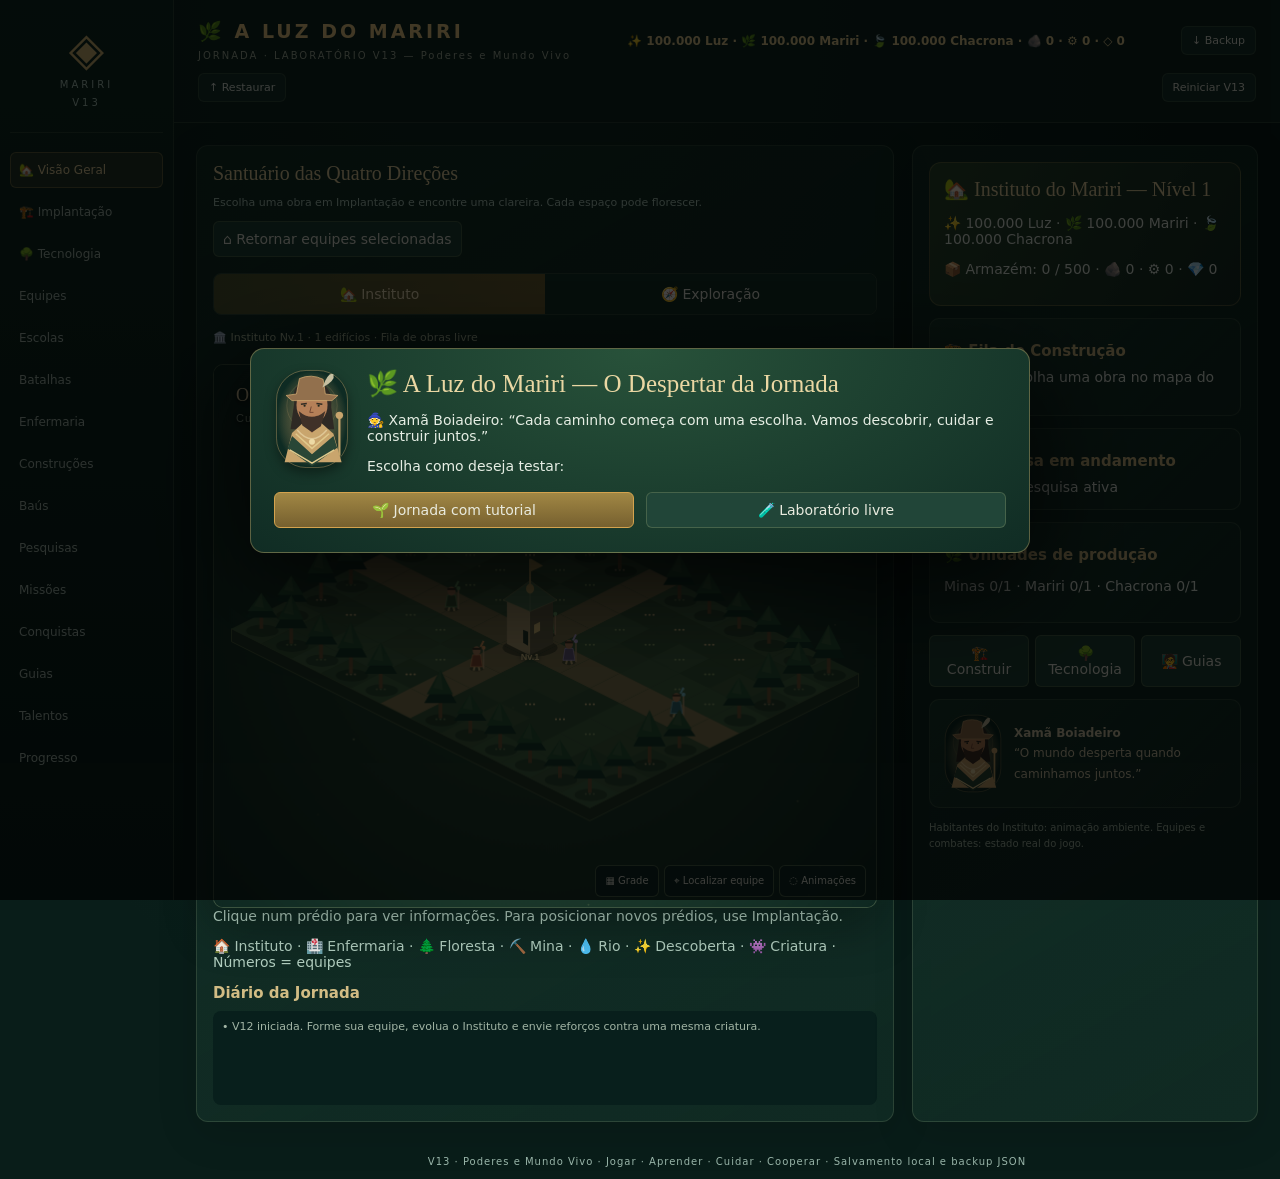
==== commit dd4188a8: "Add files via upload" ====
--- a/index.html
+++ b/index.html
@@ -1 +1 @@
-<!doctype html><html lang="pt-BR"><head><meta charset="utf-8"><meta name="viewport" content="width=device-width,initial-scale=1"><title>A Luz do Mariri — Laboratório V12</title><link rel="stylesheet" href="css/base.css"><link rel="stylesheet" href="css/v12.css"></head><body><header><div><h1>🌿 A LUZ DO MARIRI</h1><small>JORNADA · LABORATÓRIO V12 — O Mundo Desperta</small></div><strong id="resources"></strong><button id="exportSave">↓ Backup</button><label class="import-label">↑ Restaurar<input id="importSave" type="file" accept=".json" hidden></label><button id="reset">Reiniciar V12</button></header><nav id="navigation" aria-label="Navegação principal"><div class="nav-brand">◈<small>MARIRI<br>V12</small></div></nav><main><section class="panel"><div class="row"><div><h2>🗺️ Floresta do Desconhecido</h2><small>Clique em uma criatura ou região; escolha equipes e confirme a ordem. Use seleção múltipla para comandar reforços.</small></div><button id="home">⌂ Retornar equipes selecionadas</button></div><div class="map-switch"><button id="mapInstitute" class="primary">🏡 Instituto</button><button id="mapOutside">🧭 Exploração</button></div><p id="status"></p><div id="worldWrap"><div id="map" aria-label="Mapa em grade"></div><canvas id="world" aria-label="Mapa interativo: clique para explorar ou construir"></canvas><div class="world-label"><span id="worldTitle">O INSTITUTO</span><small id="worldSubtitle">Santuário entre raízes e estrelas</small></div><div class="world-tools"><button id="gridMode" title="Alternar para grade acessível">▦ Grade</button><button id="motionMode" title="Reduzir animações">◌ Animações</button></div><div id="worldTip"></div></div><div id="placeHelp" class="muted"></div><p class="muted">🏠 Instituto · 🏥 Enfermaria · 🌲 Floresta · ⛏️ Mina · 💧 Rio · ✨ Descoberta · 👾 Criatura · Números = equipes</p><h3>Diário da Jornada</h3><div id="log" class="log"></div></section><aside class="panel"><div class="tabs"><button data-tab="dashboard">🏡 Visão Geral</button><button data-tab="placement">🏗️ Implantação</button><button data-tab="tree">🌳 Tecnologia</button><button data-tab="teams" class="active">Equipes</button><button data-tab="schools">Escolas</button><button data-tab="battle">Batalhas</button><button data-tab="hospital">Enfermaria</button><button data-tab="economy">Construções</button><button data-tab="rewards">Baús</button><button data-tab="tech">Pesquisas</button><button data-tab="quests">Missões</button><button data-tab="achievements">Conquistas</button><button data-tab="guides">Guias</button><button data-tab="talents">Talentos</button><button data-tab="progress">Progresso</button></div><div id="side"></div></aside></main><div id="popup"><div class="dialog" id="dialog"></div></div><footer>V12 · O Mundo Desperta · Jogar · Aprender · Cuidar · Cooperar · Salvamento local e backup JSON</footer><script src="js/data.js"></script><script src="js/persistence.js"></script><script src="js/portraits.js"></script><script src="js/world.js"></script><script src="js/ui.js"></script><script src="js/engine.js"></script></body></html>
+<!doctype html><html lang="pt-BR"><head><meta charset="utf-8"><meta name="viewport" content="width=device-width,initial-scale=1"><title>A Luz do Mariri — Laboratório V13</title><link rel="stylesheet" href="css/base.css"><link rel="stylesheet" href="css/v12.css"><link rel="stylesheet" href="css/v13.css"></head><body><header><div><h1>🌿 A LUZ DO MARIRI</h1><small>JORNADA · LABORATÓRIO V13 — Poderes e Mundo Vivo</small></div><strong id="resources"></strong><button id="exportSave">↓ Backup</button><label class="import-label">↑ Restaurar<input id="importSave" type="file" accept=".json" hidden></label><button id="reset">Reiniciar V13</button></header><nav id="navigation" aria-label="Navegação principal"><div class="nav-brand">◈<small>MARIRI<br>V13</small></div></nav><main><section class="panel"><div class="row"><div><h2>🗺️ Floresta do Desconhecido</h2><small>Clique em uma criatura ou região; escolha equipes e confirme a ordem. Use seleção múltipla para comandar reforços.</small></div><button id="home">⌂ Retornar equipes selecionadas</button></div><div class="map-switch"><button id="mapInstitute" class="primary">🏡 Instituto</button><button id="mapOutside">🧭 Exploração</button></div><p id="status"></p><div id="worldWrap"><div id="map" aria-label="Mapa em grade"></div><canvas id="world" aria-label="Mapa interativo: clique para explorar ou construir"></canvas><div class="world-label"><span id="worldTitle">O INSTITUTO</span><small id="worldSubtitle">Santuário entre raízes e estrelas</small></div><div class="world-tools"><button id="gridMode" title="Alternar para grade acessível">▦ Grade</button><button id="locateTeam" title="Destacar a equipe selecionada no mapa">⌖ Localizar equipe</button><button id="motionMode" title="Reduzir animações">◌ Animações</button></div><div id="worldTip"></div></div><div id="placeHelp" class="muted"></div><p class="muted">🏠 Instituto · 🏥 Enfermaria · 🌲 Floresta · ⛏️ Mina · 💧 Rio · ✨ Descoberta · 👾 Criatura · Números = equipes</p><h3>Diário da Jornada</h3><div id="log" class="log"></div></section><aside class="panel"><div class="tabs"><button data-tab="dashboard">🏡 Visão Geral</button><button data-tab="placement">🏗️ Implantação</button><button data-tab="tree">🌳 Tecnologia</button><button data-tab="teams" class="active">Equipes</button><button data-tab="schools">Escolas</button><button data-tab="battle">Batalhas</button><button data-tab="hospital">Enfermaria</button><button data-tab="economy">Construções</button><button data-tab="rewards">Baús</button><button data-tab="tech">Pesquisas</button><button data-tab="quests">Missões</button><button data-tab="achievements">Conquistas</button><button data-tab="guides">Guias</button><button data-tab="talents">Talentos</button><button data-tab="progress">Progresso</button></div><div id="side"></div></aside></main><div id="popup"><div class="dialog" id="dialog"></div></div><footer>V13 · Poderes e Mundo Vivo · Jogar · Aprender · Cuidar · Cooperar · Salvamento local e backup JSON</footer><script src="js/data.js"></script><script src="js/persistence.js"></script><script src="js/portraits.js"></script><script src="js/world.js"></script><script src="js/ui.js"></script><script src="js/engine.js"></script></body></html>
--- a/css/v13.css
+++ b/css/v13.css
@@ -0,0 +1,2 @@
+/* V13: visual refinado, sem sobrescrever os controles de simulação */
+:root{color-scheme:dark} .guide-power{border-left:3px solid #d7b86c;padding:10px 13px;background:linear-gradient(90deg,#d4ad3c13,transparent);border-radius:8px}.guide-power small{display:block;color:#c9d8bc;margin-top:8px}.world-tools button:focus-visible,.tabs button:focus-visible{outline:2px solid #f1d68b;outline-offset:2px}#worldWrap{box-shadow:inset 0 0 70px #061c1c77,0 18px 50px #0005} .tree-node.done{border-color:#6fa78b}.team-roster button.active{box-shadow:0 0 0 2px #e9cb78aa} @media(max-width:650px){.world-tools{display:flex;flex-wrap:wrap;gap:5px}.world-tools button{font-size:11px}}
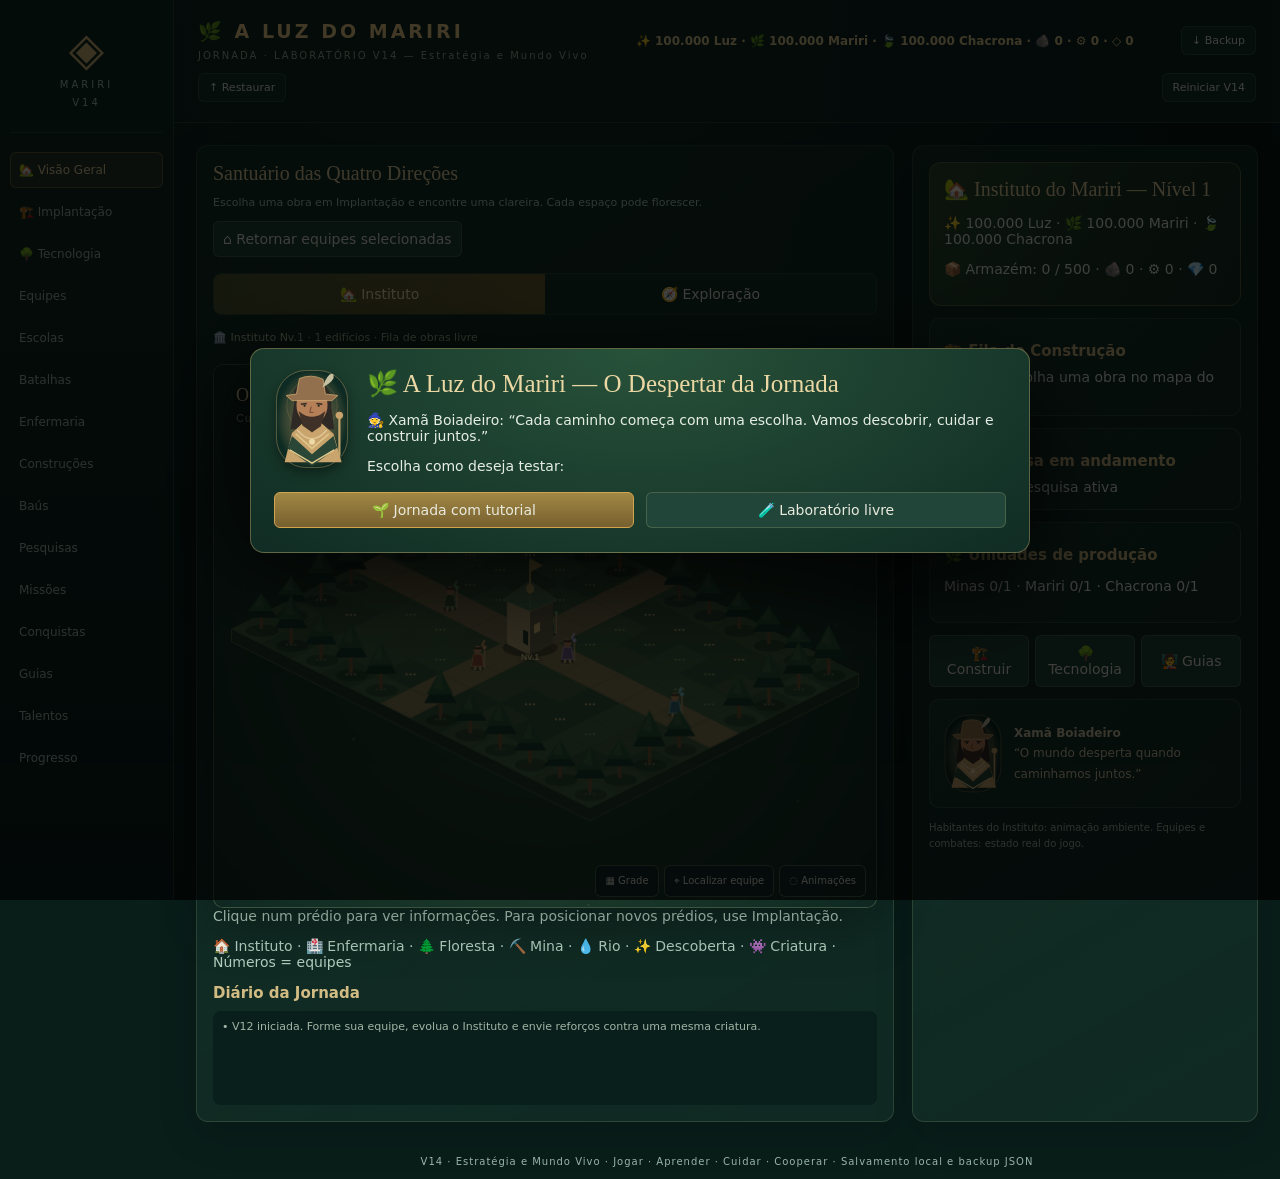
==== commit 9a49083c: "Add files via upload" ====
--- a/index.html
+++ b/index.html
@@ -1 +1 @@
-<!doctype html><html lang="pt-BR"><head><meta charset="utf-8"><meta name="viewport" content="width=device-width,initial-scale=1"><title>A Luz do Mariri — Laboratório V13</title><link rel="stylesheet" href="css/base.css"><link rel="stylesheet" href="css/v12.css"><link rel="stylesheet" href="css/v13.css"></head><body><header><div><h1>🌿 A LUZ DO MARIRI</h1><small>JORNADA · LABORATÓRIO V13 — Poderes e Mundo Vivo</small></div><strong id="resources"></strong><button id="exportSave">↓ Backup</button><label class="import-label">↑ Restaurar<input id="importSave" type="file" accept=".json" hidden></label><button id="reset">Reiniciar V13</button></header><nav id="navigation" aria-label="Navegação principal"><div class="nav-brand">◈<small>MARIRI<br>V13</small></div></nav><main><section class="panel"><div class="row"><div><h2>🗺️ Floresta do Desconhecido</h2><small>Clique em uma criatura ou região; escolha equipes e confirme a ordem. Use seleção múltipla para comandar reforços.</small></div><button id="home">⌂ Retornar equipes selecionadas</button></div><div class="map-switch"><button id="mapInstitute" class="primary">🏡 Instituto</button><button id="mapOutside">🧭 Exploração</button></div><p id="status"></p><div id="worldWrap"><div id="map" aria-label="Mapa em grade"></div><canvas id="world" aria-label="Mapa interativo: clique para explorar ou construir"></canvas><div class="world-label"><span id="worldTitle">O INSTITUTO</span><small id="worldSubtitle">Santuário entre raízes e estrelas</small></div><div class="world-tools"><button id="gridMode" title="Alternar para grade acessível">▦ Grade</button><button id="locateTeam" title="Destacar a equipe selecionada no mapa">⌖ Localizar equipe</button><button id="motionMode" title="Reduzir animações">◌ Animações</button></div><div id="worldTip"></div></div><div id="placeHelp" class="muted"></div><p class="muted">🏠 Instituto · 🏥 Enfermaria · 🌲 Floresta · ⛏️ Mina · 💧 Rio · ✨ Descoberta · 👾 Criatura · Números = equipes</p><h3>Diário da Jornada</h3><div id="log" class="log"></div></section><aside class="panel"><div class="tabs"><button data-tab="dashboard">🏡 Visão Geral</button><button data-tab="placement">🏗️ Implantação</button><button data-tab="tree">🌳 Tecnologia</button><button data-tab="teams" class="active">Equipes</button><button data-tab="schools">Escolas</button><button data-tab="battle">Batalhas</button><button data-tab="hospital">Enfermaria</button><button data-tab="economy">Construções</button><button data-tab="rewards">Baús</button><button data-tab="tech">Pesquisas</button><button data-tab="quests">Missões</button><button data-tab="achievements">Conquistas</button><button data-tab="guides">Guias</button><button data-tab="talents">Talentos</button><button data-tab="progress">Progresso</button></div><div id="side"></div></aside></main><div id="popup"><div class="dialog" id="dialog"></div></div><footer>V13 · Poderes e Mundo Vivo · Jogar · Aprender · Cuidar · Cooperar · Salvamento local e backup JSON</footer><script src="js/data.js"></script><script src="js/persistence.js"></script><script src="js/portraits.js"></script><script src="js/world.js"></script><script src="js/ui.js"></script><script src="js/engine.js"></script></body></html>
+<!doctype html><html lang="pt-BR"><head><meta charset="utf-8"><meta name="viewport" content="width=device-width,initial-scale=1"><title>A Luz do Mariri — Laboratório V14</title><link rel="stylesheet" href="css/base.css"><link rel="stylesheet" href="css/v12.css"><link rel="stylesheet" href="css/v13.css"><link rel="stylesheet" href="css/v14.css"></head><body><header><div><h1>🌿 A LUZ DO MARIRI</h1><small>JORNADA · LABORATÓRIO V14 — Estratégia e Mundo Vivo</small></div><strong id="resources"></strong><button id="exportSave">↓ Backup</button><label class="import-label">↑ Restaurar<input id="importSave" type="file" accept=".json" hidden></label><button id="reset">Reiniciar V14</button></header><nav id="navigation" aria-label="Navegação principal"><div class="nav-brand">◈<small>MARIRI<br>V14</small></div></nav><main><section class="panel"><div class="row"><div><h2>🗺️ Floresta do Desconhecido</h2><small>Clique em uma criatura ou região; escolha equipes e confirme a ordem. Use seleção múltipla para comandar reforços.</small></div><button id="home">⌂ Retornar equipes selecionadas</button></div><div class="map-switch"><button id="mapInstitute" class="primary">🏡 Instituto</button><button id="mapOutside">🧭 Exploração</button></div><p id="status"></p><div id="worldWrap"><div id="map" aria-label="Mapa em grade"></div><canvas id="world" aria-label="Mapa interativo: clique para explorar ou construir"></canvas><div class="world-label"><span id="worldTitle">O INSTITUTO</span><small id="worldSubtitle">Santuário entre raízes e estrelas</small></div><div class="world-tools"><button id="gridMode" title="Alternar para grade acessível">▦ Grade</button><button id="locateTeam" title="Destacar a equipe selecionada no mapa">⌖ Localizar equipe</button><button id="motionMode" title="Reduzir animações">◌ Animações</button></div><div id="worldTip"></div></div><div id="placeHelp" class="muted"></div><p class="muted">🏠 Instituto · 🏥 Enfermaria · 🌲 Floresta · ⛏️ Mina · 💧 Rio · ✨ Descoberta · 👾 Criatura · Números = equipes</p><h3>Diário da Jornada</h3><div id="log" class="log"></div></section><aside class="panel"><div class="tabs"><button data-tab="dashboard">🏡 Visão Geral</button><button data-tab="placement">🏗️ Implantação</button><button data-tab="tree">🌳 Tecnologia</button><button data-tab="teams" class="active">Equipes</button><button data-tab="schools">Escolas</button><button data-tab="battle">Batalhas</button><button data-tab="hospital">Enfermaria</button><button data-tab="economy">Construções</button><button data-tab="rewards">Baús</button><button data-tab="tech">Pesquisas</button><button data-tab="quests">Missões</button><button data-tab="achievements">Conquistas</button><button data-tab="guides">Guias</button><button data-tab="talents">Talentos</button><button data-tab="progress">Progresso</button></div><div id="side"></div></aside></main><div id="popup"><div class="dialog" id="dialog"></div></div><footer>V14 · Estratégia e Mundo Vivo · Jogar · Aprender · Cuidar · Cooperar · Salvamento local e backup JSON</footer><script src="js/data.js"></script><script src="js/persistence.js"></script><script src="js/portraits.js"></script><script src="js/world.js"></script><script src="js/ui.js"></script><script src="js/engine.js"></script></body></html>
--- a/css/v14.css
+++ b/css/v14.css
@@ -0,0 +1 @@
+.guide-avatar-grid{display:grid;grid-template-columns:repeat(auto-fill,minmax(104px,1fr));gap:10px}.guide-avatar{background:#193c30;border:1px solid #607a57;border-radius:14px;padding:8px;color:#f5e5b6;display:flex;align-items:center;flex-direction:column;gap:5px;cursor:pointer;min-width:0}.guide-avatar:hover,.guide-avatar:focus-visible{border-color:#edcc7b;background:#29533d}.guide-avatar img{width:76px;height:76px;object-fit:cover;border-radius:50%;background:#10291e}.guide-avatar strong{font-size:12px}.guide-avatar small{font-size:11px}.guide-detail-img{width:110px;height:110px;border-radius:50%;object-fit:cover;float:right;margin:0 0 10px 10px}.guide-stats{display:grid;grid-template-columns:repeat(auto-fit,minmax(145px,1fr));gap:9px;margin:14px 0}.guide-stats>div{padding:8px;background:#17372c;border:1px solid #52725b;border-radius:9px}.guide-stats strong{float:right}.guide-stats .bar{clear:both;margin-top:7px}
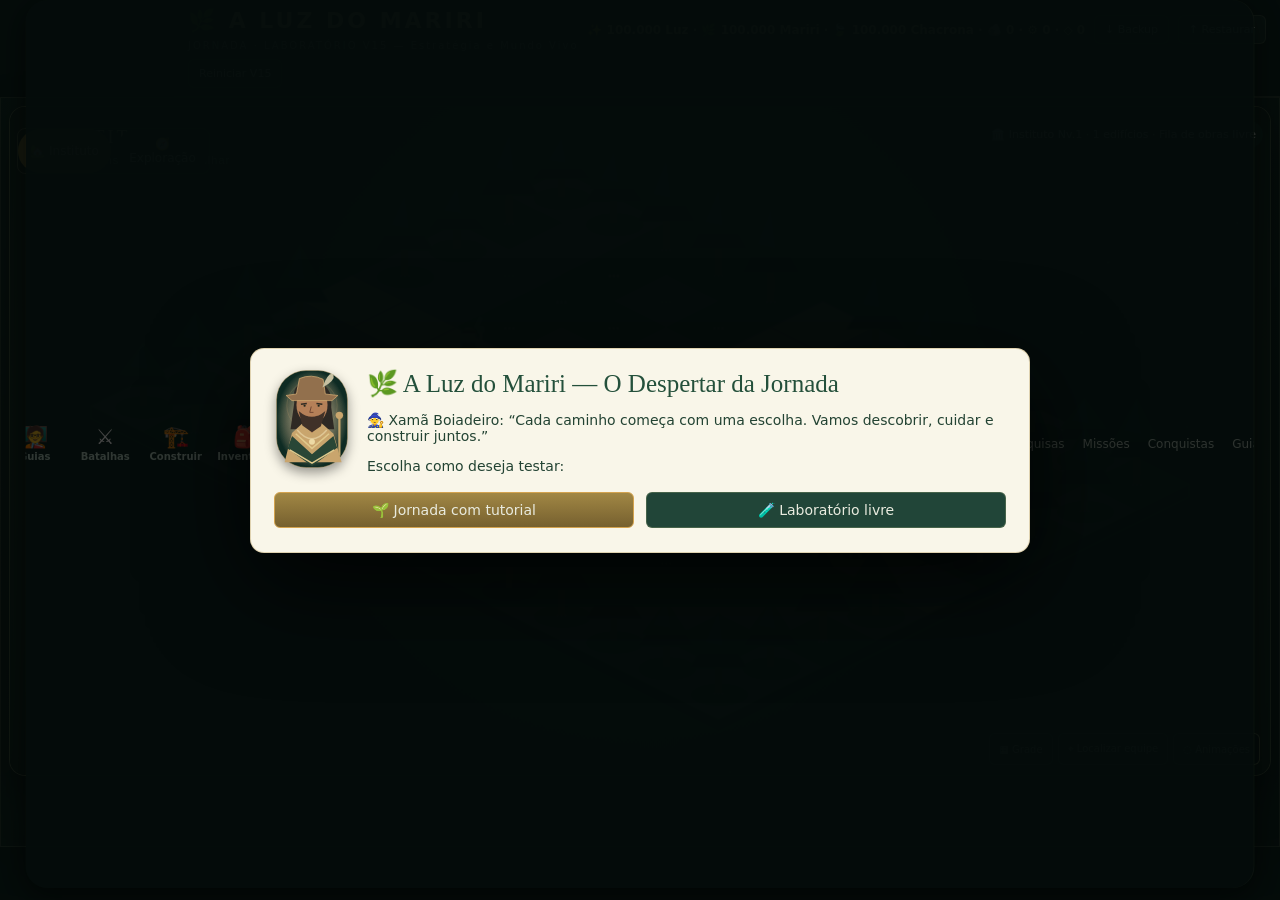
==== commit 470cb260: "Add files via upload" ====
--- a/index.html
+++ b/index.html
@@ -1 +1 @@
-<!doctype html><html lang="pt-BR"><head><meta charset="utf-8"><meta name="viewport" content="width=device-width,initial-scale=1"><title>A Luz do Mariri — Laboratório V14</title><link rel="stylesheet" href="css/base.css"><link rel="stylesheet" href="css/v12.css"><link rel="stylesheet" href="css/v13.css"><link rel="stylesheet" href="css/v14.css"></head><body><header><div><h1>🌿 A LUZ DO MARIRI</h1><small>JORNADA · LABORATÓRIO V14 — Estratégia e Mundo Vivo</small></div><strong id="resources"></strong><button id="exportSave">↓ Backup</button><label class="import-label">↑ Restaurar<input id="importSave" type="file" accept=".json" hidden></label><button id="reset">Reiniciar V14</button></header><nav id="navigation" aria-label="Navegação principal"><div class="nav-brand">◈<small>MARIRI<br>V14</small></div></nav><main><section class="panel"><div class="row"><div><h2>🗺️ Floresta do Desconhecido</h2><small>Clique em uma criatura ou região; escolha equipes e confirme a ordem. Use seleção múltipla para comandar reforços.</small></div><button id="home">⌂ Retornar equipes selecionadas</button></div><div class="map-switch"><button id="mapInstitute" class="primary">🏡 Instituto</button><button id="mapOutside">🧭 Exploração</button></div><p id="status"></p><div id="worldWrap"><div id="map" aria-label="Mapa em grade"></div><canvas id="world" aria-label="Mapa interativo: clique para explorar ou construir"></canvas><div class="world-label"><span id="worldTitle">O INSTITUTO</span><small id="worldSubtitle">Santuário entre raízes e estrelas</small></div><div class="world-tools"><button id="gridMode" title="Alternar para grade acessível">▦ Grade</button><button id="locateTeam" title="Destacar a equipe selecionada no mapa">⌖ Localizar equipe</button><button id="motionMode" title="Reduzir animações">◌ Animações</button></div><div id="worldTip"></div></div><div id="placeHelp" class="muted"></div><p class="muted">🏠 Instituto · 🏥 Enfermaria · 🌲 Floresta · ⛏️ Mina · 💧 Rio · ✨ Descoberta · 👾 Criatura · Números = equipes</p><h3>Diário da Jornada</h3><div id="log" class="log"></div></section><aside class="panel"><div class="tabs"><button data-tab="dashboard">🏡 Visão Geral</button><button data-tab="placement">🏗️ Implantação</button><button data-tab="tree">🌳 Tecnologia</button><button data-tab="teams" class="active">Equipes</button><button data-tab="schools">Escolas</button><button data-tab="battle">Batalhas</button><button data-tab="hospital">Enfermaria</button><button data-tab="economy">Construções</button><button data-tab="rewards">Baús</button><button data-tab="tech">Pesquisas</button><button data-tab="quests">Missões</button><button data-tab="achievements">Conquistas</button><button data-tab="guides">Guias</button><button data-tab="talents">Talentos</button><button data-tab="progress">Progresso</button></div><div id="side"></div></aside></main><div id="popup"><div class="dialog" id="dialog"></div></div><footer>V14 · Estratégia e Mundo Vivo · Jogar · Aprender · Cuidar · Cooperar · Salvamento local e backup JSON</footer><script src="js/data.js"></script><script src="js/persistence.js"></script><script src="js/portraits.js"></script><script src="js/world.js"></script><script src="js/ui.js"></script><script src="js/engine.js"></script></body></html>
+<!doctype html><html lang="pt-BR"><head><meta charset="utf-8"><meta name="viewport" content="width=device-width,initial-scale=1"><title>A Luz do Mariri — Laboratório V15</title><link rel="stylesheet" href="css/base.css"><link rel="stylesheet" href="css/v12.css"><link rel="stylesheet" href="css/v13.css"><link rel="stylesheet" href="css/v14.css"><link rel="stylesheet" href="css/v15.css"></head><body><header><div><h1>🌿 A LUZ DO MARIRI</h1><small>JORNADA · LABORATÓRIO V15 — Estratégia e Mundo Vivo</small></div><strong id="resources"></strong><button id="exportSave">↓ Backup</button><label class="import-label">↑ Restaurar<input id="importSave" type="file" accept=".json" hidden></label><button id="reset">Reiniciar V15</button></header><nav id="navigation" aria-label="Navegação principal"><div class="nav-brand">◈<small>MARIRI<br>V15</small></div><div class="nav-main"><button data-tab="dashboard">🏛️<small>Instituto</small></button><button data-tab="teams">🤝<small>Equipes</small></button><button data-tab="guides">🧑‍🏫<small>Guias</small></button><button data-tab="battle">⚔️<small>Batalhas</small></button><button data-tab="placement">🏗️<small>Construir</small></button><button data-tab="rewards">🎒<small>Inventário</small></button><button id="v15More" type="button">☷<small>Mais</small></button></div></nav><main><section class="panel"><div class="row"><div><h2>🗺️ Floresta do Desconhecido</h2><small>Clique em uma criatura ou região; escolha equipes e confirme a ordem. Use seleção múltipla para comandar reforços.</small></div><button id="home">⌂ Retornar equipes selecionadas</button></div><div class="map-switch"><button id="mapInstitute" class="primary">🏡 Instituto</button><button id="mapOutside">🧭 Exploração</button></div><p id="status"></p><div id="worldWrap"><div id="map" aria-label="Mapa em grade"></div><canvas id="world" aria-label="Mapa interativo: clique para explorar ou construir"></canvas><div class="world-label"><span id="worldTitle">O INSTITUTO</span><small id="worldSubtitle">Santuário entre raízes e estrelas</small></div><div class="world-tools"><button id="gridMode" title="Alternar para grade acessível">▦ Grade</button><button id="locateTeam" title="Destacar a equipe selecionada no mapa">⌖ Localizar equipe</button><button id="motionMode" title="Reduzir animações">◌ Animações</button></div><div id="worldTip"></div></div><div id="placeHelp" class="muted"></div><p class="muted">🏠 Instituto · 🏥 Enfermaria · 🌲 Floresta · ⛏️ Mina · 💧 Rio · ✨ Descoberta · 👾 Criatura · Números = equipes</p><h3>Diário da Jornada</h3><div id="log" class="log"></div></section><aside class="panel" id="gameDrawer"><div class="drawer-heading"><strong>🌿 Painel de atividades</strong><button id="v15Close" type="button" aria-label="Fechar menu">✕</button></div><div class="tabs"><button data-tab="dashboard">🏡 Visão Geral</button><button data-tab="placement">🏗️ Implantação</button><button data-tab="tree">🌳 Tecnologia</button><button data-tab="teams" class="active">Equipes</button><button data-tab="schools">Escolas</button><button data-tab="battle">Batalhas</button><button data-tab="hospital">Enfermaria</button><button data-tab="economy">Construções</button><button data-tab="rewards">Baús</button><button data-tab="tech">Pesquisas</button><button data-tab="quests">Missões</button><button data-tab="achievements">Conquistas</button><button data-tab="guides">Guias</button><button data-tab="talents">Talentos</button><button data-tab="progress">Progresso</button></div><div id="side"></div></aside></main><div id="v15Backdrop"></div><div id="popup"><div class="dialog" id="dialog"></div></div><footer>V15 · Interface e Mundo Vivo · Jogar · Aprender · Cuidar · Cooperar · Salvamento local e backup JSON</footer><script src="js/data.js"></script><script src="js/persistence.js"></script><script src="js/portraits.js"></script><script src="js/world.js"></script><script src="js/ui.js"></script><script src="js/engine.js"></script><script src="js/v15.js"></script></body></html>
--- a/css/v15.css
+++ b/css/v15.css
@@ -0,0 +1,2 @@
+/* V15 — o mapa é a tela principal, painéis flutuam sobre ele */
+body{background:#102b24!important;min-height:100vh}header{position:relative;z-index:12;padding:8px 14px!important;gap:8px}header h1{font-size:clamp(15px,2vw,22px)!important}header small{font-size:10px}header #resources{font-size:12px}main{display:block!important;max-width:none!important;width:100%!important;margin:0!important;padding:0!important}main>section.panel{position:relative!important;width:100%!important;max-width:none!important;border-radius:0!important;padding:8px!important;margin:0!important;min-height:calc(100vh - 150px)!important}main>section.panel>.row{display:none!important}main>section.panel>.muted,main>section.panel>h3,main>section.panel>#log,main>section.panel>#placeHelp{display:none!important}#worldWrap{height:calc(100vh - 230px)!important;min-height:420px!important;width:100%!important;margin:0!important;border-radius:16px!important;overflow:hidden!important}#map.institute-grid{height:100%!important;min-height:100%!important;align-content:stretch!important}#map.institute-grid .plot{min-height:0!important}#world{height:100%!important;width:100%!important}#navigation{display:flex!important;align-items:center;justify-content:center;position:fixed!important;bottom:12px;left:50%;transform:translateX(-50%);z-index:25!important;width:max-content;max-width:96vw;border-radius:22px!important;padding:5px!important;background:rgba(17,45,38,.96)!important;box-shadow:0 8px 30px #0009}#navigation .nav-brand{display:none!important}.nav-main{display:flex;gap:3px;align-items:center}.nav-main button{min-width:64px;display:flex;flex-direction:column;align-items:center;gap:2px;font-size:21px!important;line-height:1.1;padding:7px 9px!important;background:transparent!important;color:#fff!important;border:0!important;border-radius:14px!important}.nav-main button:hover,.nav-main button.active{background:#356d58!important}.nav-main small{font-size:10px;font-weight:600}#gameDrawer{display:none!important;position:fixed!important;z-index:40!important;right:12px!important;top:72px!important;bottom:96px!important;width:min(490px,calc(100vw - 24px))!important;max-width:none!important;overflow:auto!important;background:#f5f4e9!important;color:#233c32!important;border-radius:22px!important;box-shadow:0 14px 55px #0009!important;padding:16px!important}#gameDrawer.v15-open{display:block!important}#gameDrawer h2,#gameDrawer h3,#gameDrawer strong{color:#1e4436!important}#gameDrawer .card{background:#fff!important;color:#274337!important;border:1px solid #d6e2d8!important}#gameDrawer button{border-radius:12px!important}#gameDrawer .tabs{display:none!important;flex-wrap:wrap;gap:5px!important;margin-bottom:12px}#gameDrawer.v15-more .tabs{display:flex!important}#gameDrawer .tabs button{font-size:12px!important;padding:8px!important;background:#e2ece4!important;color:#214a36!important;border:0!important}#gameDrawer .tabs button.active{background:#296f50!important;color:#fff!important}.drawer-heading{display:flex;align-items:center;justify-content:space-between;margin-bottom:12px}.drawer-heading button{background:#d9e9dd!important;color:#1c4a35!important}#v15Backdrop{display:none;position:fixed;inset:0;background:#0007;z-index:35}#v15Backdrop.visible{display:block}.map-switch{position:absolute;top:14px;left:16px;z-index:4;display:flex;gap:5px}.map-switch button{font-size:12px!important;border-radius:22px!important;padding:8px!important}#status{position:absolute;top:12px;right:16px;z-index:4;background:#153b31cf;border-radius:14px;padding:7px;font-size:11px;max-width:40%;color:white}.world-tools{z-index:5}footer{display:none!important}.guide-avatar-grid{grid-template-columns:repeat(auto-fill,minmax(83px,1fr))!important}.guide-avatar{font-size:11px!important}.guide-avatar img{width:64px!important;height:64px!important}#v15GuideFilter{width:100%;padding:10px;border-radius:10px;margin:8px 0;background:white;color:#234}#popup{z-index:65!important}#popup .dialog{background:#f9f6e9!important;color:#234333!important;max-height:88vh;overflow:auto}#popup .dialog h2{color:#24503b!important}@media(max-width:650px){header{flex-wrap:wrap}header #resources{width:100%;font-size:10px}#worldWrap{height:calc(100dvh - 190px)!important;min-height:320px!important}main>section.panel{min-height:calc(100dvh - 120px)!important}.nav-main button{min-width:45px;font-size:18px!important;padding:6px 5px!important}.nav-main small{font-size:9px}#navigation{bottom:5px}#gameDrawer{top:54px!important;bottom:75px!important}#status{font-size:9px;top:55px;right:8px;max-width:56%}.map-switch{top:7px;left:7px}}
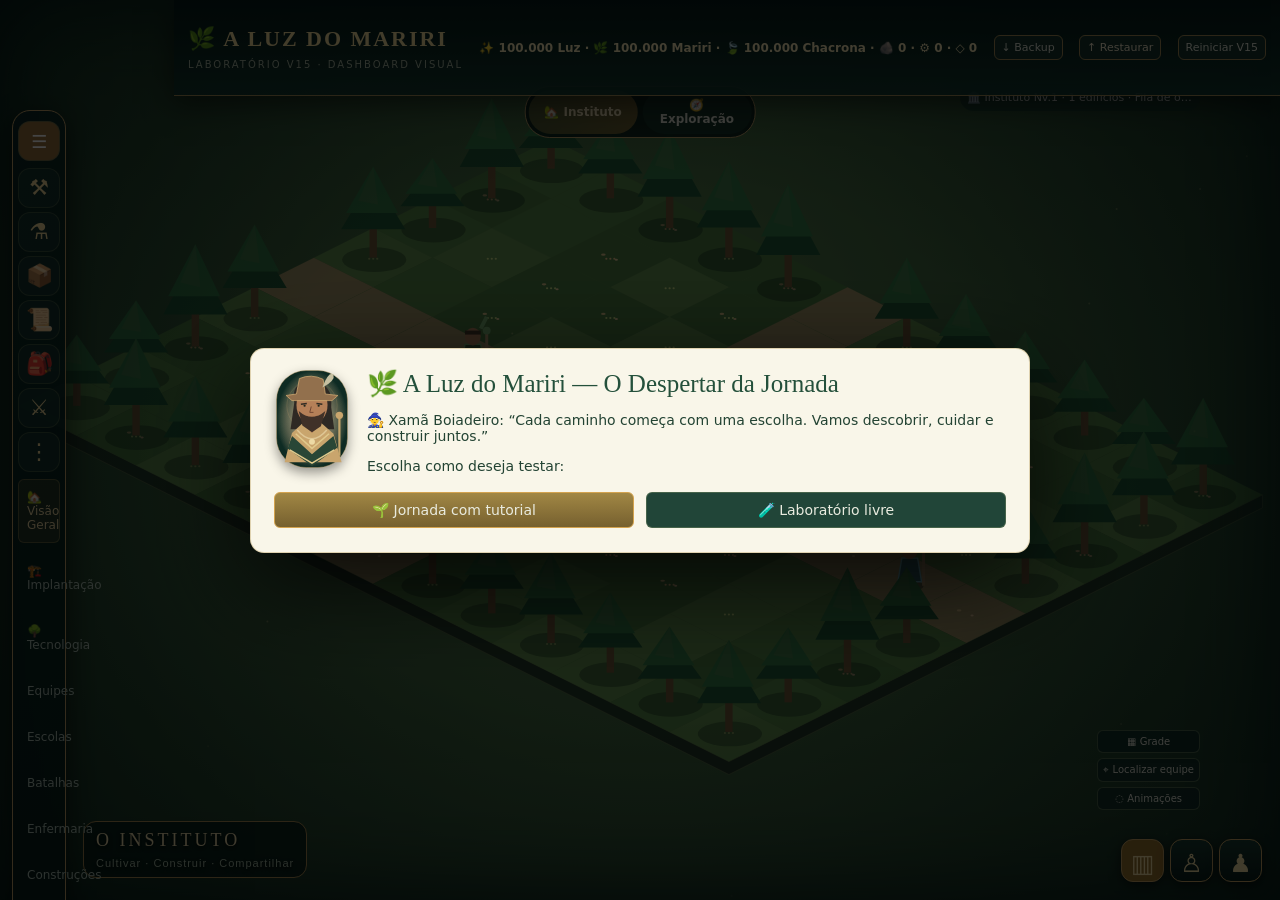
==== commit be1ff5b5: "Add files via upload" ====
--- a/index.html
+++ b/index.html
@@ -1 +1 @@
-<!doctype html><html lang="pt-BR"><head><meta charset="utf-8"><meta name="viewport" content="width=device-width,initial-scale=1"><title>A Luz do Mariri — Laboratório V15</title><link rel="stylesheet" href="css/base.css"><link rel="stylesheet" href="css/v12.css"><link rel="stylesheet" href="css/v13.css"><link rel="stylesheet" href="css/v14.css"><link rel="stylesheet" href="css/v15.css"></head><body><header><div><h1>🌿 A LUZ DO MARIRI</h1><small>JORNADA · LABORATÓRIO V15 — Estratégia e Mundo Vivo</small></div><strong id="resources"></strong><button id="exportSave">↓ Backup</button><label class="import-label">↑ Restaurar<input id="importSave" type="file" accept=".json" hidden></label><button id="reset">Reiniciar V15</button></header><nav id="navigation" aria-label="Navegação principal"><div class="nav-brand">◈<small>MARIRI<br>V15</small></div><div class="nav-main"><button data-tab="dashboard">🏛️<small>Instituto</small></button><button data-tab="teams">🤝<small>Equipes</small></button><button data-tab="guides">🧑‍🏫<small>Guias</small></button><button data-tab="battle">⚔️<small>Batalhas</small></button><button data-tab="placement">🏗️<small>Construir</small></button><button data-tab="rewards">🎒<small>Inventário</small></button><button id="v15More" type="button">☷<small>Mais</small></button></div></nav><main><section class="panel"><div class="row"><div><h2>🗺️ Floresta do Desconhecido</h2><small>Clique em uma criatura ou região; escolha equipes e confirme a ordem. Use seleção múltipla para comandar reforços.</small></div><button id="home">⌂ Retornar equipes selecionadas</button></div><div class="map-switch"><button id="mapInstitute" class="primary">🏡 Instituto</button><button id="mapOutside">🧭 Exploração</button></div><p id="status"></p><div id="worldWrap"><div id="map" aria-label="Mapa em grade"></div><canvas id="world" aria-label="Mapa interativo: clique para explorar ou construir"></canvas><div class="world-label"><span id="worldTitle">O INSTITUTO</span><small id="worldSubtitle">Santuário entre raízes e estrelas</small></div><div class="world-tools"><button id="gridMode" title="Alternar para grade acessível">▦ Grade</button><button id="locateTeam" title="Destacar a equipe selecionada no mapa">⌖ Localizar equipe</button><button id="motionMode" title="Reduzir animações">◌ Animações</button></div><div id="worldTip"></div></div><div id="placeHelp" class="muted"></div><p class="muted">🏠 Instituto · 🏥 Enfermaria · 🌲 Floresta · ⛏️ Mina · 💧 Rio · ✨ Descoberta · 👾 Criatura · Números = equipes</p><h3>Diário da Jornada</h3><div id="log" class="log"></div></section><aside class="panel" id="gameDrawer"><div class="drawer-heading"><strong>🌿 Painel de atividades</strong><button id="v15Close" type="button" aria-label="Fechar menu">✕</button></div><div class="tabs"><button data-tab="dashboard">🏡 Visão Geral</button><button data-tab="placement">🏗️ Implantação</button><button data-tab="tree">🌳 Tecnologia</button><button data-tab="teams" class="active">Equipes</button><button data-tab="schools">Escolas</button><button data-tab="battle">Batalhas</button><button data-tab="hospital">Enfermaria</button><button data-tab="economy">Construções</button><button data-tab="rewards">Baús</button><button data-tab="tech">Pesquisas</button><button data-tab="quests">Missões</button><button data-tab="achievements">Conquistas</button><button data-tab="guides">Guias</button><button data-tab="talents">Talentos</button><button data-tab="progress">Progresso</button></div><div id="side"></div></aside></main><div id="v15Backdrop"></div><div id="popup"><div class="dialog" id="dialog"></div></div><footer>V15 · Interface e Mundo Vivo · Jogar · Aprender · Cuidar · Cooperar · Salvamento local e backup JSON</footer><script src="js/data.js"></script><script src="js/persistence.js"></script><script src="js/portraits.js"></script><script src="js/world.js"></script><script src="js/ui.js"></script><script src="js/engine.js"></script><script src="js/v15.js"></script></body></html>
+<!doctype html><html lang="pt-BR"><head><meta charset="utf-8"><meta name="viewport" content="width=device-width,initial-scale=1"><title>A Luz do Mariri — Laboratório V15</title><link rel="stylesheet" href="css/base.css"><link rel="stylesheet" href="css/v12.css"><link rel="stylesheet" href="css/v13.css"><link rel="stylesheet" href="css/v14.css"><link rel="stylesheet" href="css/v15.css"><link rel="stylesheet" href="css/dashboard.css"></head><body><header><div><h1>🌿 A LUZ DO MARIRI</h1><small>LABORATÓRIO V15 · DASHBOARD VISUAL</small></div><strong id="resources"></strong><button id="exportSave">↓ Backup</button><label class="import-label">↑ Restaurar<input id="importSave" type="file" accept=".json" hidden></label><button id="reset">Reiniciar V15</button></header><nav id="navigation" class="rail" aria-label="Menu principal"><button id="railToggle" title="Expandir ou recolher menu" aria-label="Expandir menu">☰</button><div class="nav-main"><button data-tab="placement" title="Construir">⚒️<small>Construir</small></button><button data-tab="tree" title="Pesquisas">⚗️<small>Pesquisas</small></button><button data-tab="economy" title="Produção">📦<small>Produção</small></button><button id="v15Missions" title="Missões, eventos e desafios">📜<small>Missões</small></button><button data-tab="rewards" title="Baús e inventário">🎒<small>Inventário</small></button><button data-tab="battle" title="Batalhas">⚔️<small>Batalhas</small></button><button id="v15More" title="Mais menus">⋮<small>Mais</small></button></div></nav><main><section class="panel"><div class="row"><div><h2>🗺️ Floresta do Desconhecido</h2><small>Clique em uma criatura ou região; escolha equipes e confirme a ordem. Use seleção múltipla para comandar reforços.</small></div><button id="home">⌂ Retornar equipes selecionadas</button></div><div class="map-switch"><button id="mapInstitute" class="primary">🏡 Instituto</button><button id="mapOutside">🧭 Exploração</button></div><p id="status"></p><div id="worldWrap"><div id="map" aria-label="Mapa em grade"></div><canvas id="world" aria-label="Mapa interativo: clique para explorar ou construir"></canvas><div class="world-label"><span id="worldTitle">O INSTITUTO</span><small id="worldSubtitle">Santuário entre raízes e estrelas</small></div><div class="world-tools"><button id="gridMode" title="Alternar para grade acessível">▦ Grade</button><button id="locateTeam" title="Destacar a equipe selecionada no mapa">⌖ Localizar equipe</button><button id="motionMode" title="Reduzir animações">◌ Animações</button></div><div id="worldTip"></div></div><div id="placeHelp" class="muted"></div><p class="muted">🏠 Instituto · 🏥 Enfermaria · 🌲 Floresta · ⛏️ Mina · 💧 Rio · ✨ Descoberta · 👾 Criatura · Números = equipes</p><h3>Diário da Jornada</h3><div id="log" class="log"></div></section><aside class="panel" id="gameDrawer"><div class="drawer-heading"><strong>🌿 Painel de atividades</strong><button id="v15Close" type="button" aria-label="Fechar menu">✕</button></div><div class="tabs"><button data-tab="dashboard">🏡 Visão Geral</button><button data-tab="placement">🏗️ Implantação</button><button data-tab="tree">🌳 Tecnologia</button><button data-tab="teams" class="active">Equipes</button><button data-tab="schools">Escolas</button><button data-tab="battle">Batalhas</button><button data-tab="hospital">Enfermaria</button><button data-tab="economy">Construções</button><button data-tab="rewards">Baús</button><button data-tab="tech">Pesquisas</button><button data-tab="quests">Missões</button><button data-tab="achievements">Conquistas</button><button data-tab="guides">Guias</button><button data-tab="talents">Talentos</button><button data-tab="progress">Progresso</button></div><div id="side"></div></aside></main><div id="guideRail" aria-label="Guias das equipes"></div><div id="quickNav"><button data-tab="dashboard" title="Visão geral" aria-label="Visão geral">▥</button><button data-tab="guides" title="Guias" aria-label="Guias">♙</button><button data-tab="teams" title="Equipes" aria-label="Equipes">♟</button></div><div id="gameToast" role="status"></div><div id="v15Backdrop"></div><div id="popup"><div class="dialog" id="dialog"></div></div><footer>V15 · Interface e Mundo Vivo · Jogar · Aprender · Cuidar · Cooperar · Salvamento local e backup JSON</footer><script src="js/data.js"></script><script src="js/persistence.js"></script><script src="js/portraits.js"></script><script src="js/world.js"></script><script src="js/ui.js"></script><script src="js/engine.js"></script><script src="js/v15.js"></script><script src="js/dashboard.js"></script></body></html>
--- a/css/v15.css
+++ b/css/v15.css
@@ -1,2 +1,7 @@
 /* V15 — o mapa é a tela principal, painéis flutuam sobre ele */
 body{background:#102b24!important;min-height:100vh}header{position:relative;z-index:12;padding:8px 14px!important;gap:8px}header h1{font-size:clamp(15px,2vw,22px)!important}header small{font-size:10px}header #resources{font-size:12px}main{display:block!important;max-width:none!important;width:100%!important;margin:0!important;padding:0!important}main>section.panel{position:relative!important;width:100%!important;max-width:none!important;border-radius:0!important;padding:8px!important;margin:0!important;min-height:calc(100vh - 150px)!important}main>section.panel>.row{display:none!important}main>section.panel>.muted,main>section.panel>h3,main>section.panel>#log,main>section.panel>#placeHelp{display:none!important}#worldWrap{height:calc(100vh - 230px)!important;min-height:420px!important;width:100%!important;margin:0!important;border-radius:16px!important;overflow:hidden!important}#map.institute-grid{height:100%!important;min-height:100%!important;align-content:stretch!important}#map.institute-grid .plot{min-height:0!important}#world{height:100%!important;width:100%!important}#navigation{display:flex!important;align-items:center;justify-content:center;position:fixed!important;bottom:12px;left:50%;transform:translateX(-50%);z-index:25!important;width:max-content;max-width:96vw;border-radius:22px!important;padding:5px!important;background:rgba(17,45,38,.96)!important;box-shadow:0 8px 30px #0009}#navigation .nav-brand{display:none!important}.nav-main{display:flex;gap:3px;align-items:center}.nav-main button{min-width:64px;display:flex;flex-direction:column;align-items:center;gap:2px;font-size:21px!important;line-height:1.1;padding:7px 9px!important;background:transparent!important;color:#fff!important;border:0!important;border-radius:14px!important}.nav-main button:hover,.nav-main button.active{background:#356d58!important}.nav-main small{font-size:10px;font-weight:600}#gameDrawer{display:none!important;position:fixed!important;z-index:40!important;right:12px!important;top:72px!important;bottom:96px!important;width:min(490px,calc(100vw - 24px))!important;max-width:none!important;overflow:auto!important;background:#f5f4e9!important;color:#233c32!important;border-radius:22px!important;box-shadow:0 14px 55px #0009!important;padding:16px!important}#gameDrawer.v15-open{display:block!important}#gameDrawer h2,#gameDrawer h3,#gameDrawer strong{color:#1e4436!important}#gameDrawer .card{background:#fff!important;color:#274337!important;border:1px solid #d6e2d8!important}#gameDrawer button{border-radius:12px!important}#gameDrawer .tabs{display:none!important;flex-wrap:wrap;gap:5px!important;margin-bottom:12px}#gameDrawer.v15-more .tabs{display:flex!important}#gameDrawer .tabs button{font-size:12px!important;padding:8px!important;background:#e2ece4!important;color:#214a36!important;border:0!important}#gameDrawer .tabs button.active{background:#296f50!important;color:#fff!important}.drawer-heading{display:flex;align-items:center;justify-content:space-between;margin-bottom:12px}.drawer-heading button{background:#d9e9dd!important;color:#1c4a35!important}#v15Backdrop{display:none;position:fixed;inset:0;background:#0007;z-index:35}#v15Backdrop.visible{display:block}.map-switch{position:absolute;top:14px;left:16px;z-index:4;display:flex;gap:5px}.map-switch button{font-size:12px!important;border-radius:22px!important;padding:8px!important}#status{position:absolute;top:12px;right:16px;z-index:4;background:#153b31cf;border-radius:14px;padding:7px;font-size:11px;max-width:40%;color:white}.world-tools{z-index:5}footer{display:none!important}.guide-avatar-grid{grid-template-columns:repeat(auto-fill,minmax(83px,1fr))!important}.guide-avatar{font-size:11px!important}.guide-avatar img{width:64px!important;height:64px!important}#v15GuideFilter{width:100%;padding:10px;border-radius:10px;margin:8px 0;background:white;color:#234}#popup{z-index:65!important}#popup .dialog{background:#f9f6e9!important;color:#234333!important;max-height:88vh;overflow:auto}#popup .dialog h2{color:#24503b!important}@media(max-width:650px){header{flex-wrap:wrap}header #resources{width:100%;font-size:10px}#worldWrap{height:calc(100dvh - 190px)!important;min-height:320px!important}main>section.panel{min-height:calc(100dvh - 120px)!important}.nav-main button{min-width:45px;font-size:18px!important;padding:6px 5px!important}.nav-main small{font-size:9px}#navigation{bottom:5px}#gameDrawer{top:54px!important;bottom:75px!important}#status{font-size:9px;top:55px;right:8px;max-width:56%}.map-switch{top:7px;left:7px}}
+/* Correção V15.1: a navegação antiga fixava top:0 e bottom:0 (inset), criando um painel gigante sobre o mapa. */
+#navigation{inset:auto auto 12px 50%!important;top:auto!important;right:auto!important;height:auto!important;min-height:0!important;max-height:none!important;overflow:visible!important;flex-direction:row!important;border:1px solid #46735a!important}
+#navigation .nav-main{height:auto!important;width:auto!important;flex-direction:row!important}
+#navigation .nav-main button{width:auto!important;min-width:64px!important;max-width:90px!important;margin:0!important;text-align:center!important;white-space:normal!important}
+@media(max-width:650px){#navigation{inset:auto auto 5px 50%!important}#navigation .nav-main button{min-width:43px!important}}
--- a/css/dashboard.css
+++ b/css/dashboard.css
@@ -0,0 +1,52 @@
+
+/* V15 dashboard visual - isolated override of V15.1 */
+:root{--ink:#08231d;--gold:#dcb76c;--edge:#a48c58}
+body{overflow-x:hidden;background:#071a16!important;color:#f8ecd0;font-family:system-ui,'Segoe UI',sans-serif}
+header{position:fixed!important;top:0;left:0;right:0;height:58px;z-index:28!important;background:linear-gradient(180deg,#061b19f7,#12372fef)!important;border-bottom:1px solid #a38b58!important;box-shadow:0 8px 28px #0008}
+header h1{font-family:Georgia,serif;letter-spacing:.09em;color:#f5df9f!important}header #resources{font-variant-numeric:tabular-nums;color:#f7e7b6!important}header button,header label{font-size:11px!important;padding:5px 7px!important}
+main>section.panel{padding:0!important;height:100dvh!important;min-height:0!important;background:#071e1b!important;border:0!important}
+#worldWrap{height:100dvh!important;min-height:0!important;border:0!important;border-radius:0!important;background:radial-gradient(ellipse at 50% 45%,#396c46,#061c19)!important}
+#worldWrap:after{content:'';pointer-events:none;position:absolute;inset:0;z-index:2;background:radial-gradient(ellipse at center,transparent 43%,#061d1880 100%);box-shadow:inset 0 0 80px #071c19}
+#world{position:relative;z-index:1}
+#navigation{position:fixed!important;inset:110px auto auto 12px!important;left:12px!important;top:110px!important;bottom:auto!important;right:auto!important;transform:none!important;width:54px!important;max-width:250px!important;display:flex!important;flex-direction:column!important;align-items:stretch!important;gap:4px!important;padding:7px 5px!important;background:linear-gradient(140deg,#0b2926f2,#051b19ef)!important;border:1px solid #c4a16a!important;border-radius:18px!important;z-index:30!important}
+#navigation .nav-main{display:flex!important;flex-direction:column!important;width:100%!important;gap:4px!important}
+#navigation .nav-main button,#railToggle{display:flex!important;flex-direction:row!important;justify-content:center!important;align-items:center!important;width:100%!important;min-width:0!important;max-width:none!important;min-height:40px!important;padding:5px!important;font-size:22px!important;color:#f5dc9b!important;border:1px solid #52684b99!important;border-radius:12px!important;background:#183a32a8!important;cursor:pointer}
+#navigation .nav-main button:hover,#navigation .nav-main button.active{background:#6a5128!important;box-shadow:inset 0 0 0 1px #e5c27e}
+#navigation .nav-main small{display:none!important;color:#f6e8c4;font-size:12px!important}
+#navigation.expanded{width:165px!important}
+#navigation.expanded .nav-main button{justify-content:flex-start!important;gap:10px!important;padding:7px 10px!important}
+#navigation.expanded .nav-main small{display:inline!important}
+#railToggle{background:#96723d!important;color:#fff!important;font-size:18px!important}
+#quickNav{position:fixed;right:18px;bottom:18px;z-index:26;display:flex;gap:6px}
+#quickNav button{width:43px;height:43px;border:1px solid #cba767;border-radius:12px;background:linear-gradient(#193c33,#081f1b);color:#f6e1a5;font-size:25px;box-shadow:0 3px 12px #0009;cursor:pointer}
+#quickNav button:hover{background:#6e542c}
+#guideRail{position:fixed;right:14px;top:112px;z-index:24;display:flex;flex-direction:column;gap:7px;max-height:65vh;overflow:auto;scrollbar-width:thin;padding:5px;background:#08251dc9;border:1px solid #b39b61;border-radius:15px;min-width:52px}
+#guideRail:empty{display:none}
+#guideRail button{width:48px;height:58px;position:relative;padding:2px;border:1px solid #b79d63;border-radius:9px;background:#0c2e25;cursor:pointer}
+#guideRail button.selected{border:2px solid #ffe59a;box-shadow:0 0 12px #f1ce73a6}
+#guideRail img{width:40px;height:43px;object-fit:cover;object-position:top;border-radius:7px}
+#guideRail .hp-track{position:absolute;bottom:3px;left:4px;right:4px;height:4px;border-radius:4px;background:#582e2b;overflow:hidden}
+#guideRail .hp-track span{display:block;height:100%;background:#73d889}
+#guideRail .level{position:absolute;right:1px;top:0;font-size:9px;color:white;background:#000b;padding:1px 2px;border-radius:3px}
+.map-switch{position:fixed!important;left:50%!important;transform:translateX(-50%);top:70px!important;z-index:22!important;background:#071c18d9;border:1px solid #bda16b;border-radius:25px;padding:3px}
+.map-switch button{min-width:108px;border-radius:22px!important;font-weight:700!important}
+#status{position:fixed!important;right:80px!important;top:73px!important;max-width:240px!important;white-space:nowrap;overflow:hidden;text-overflow:ellipsis;opacity:.87}
+.world-tools{position:absolute!important;right:80px!important;bottom:90px!important;top:auto!important;display:flex!important;flex-direction:column!important;gap:5px!important}
+.world-tools button{font-size:10px!important;padding:5px!important;background:#102e28d9!important}
+.world-label{bottom:22px!important;left:83px!important;top:auto!important;z-index:4!important;max-width:310px;background:#061d18c7;border:1px solid #a98b52;border-radius:13px;padding:8px 12px!important}
+#gameDrawer{z-index:45!important;top:76px!important;bottom:80px!important;left:80px!important;right:auto!important;width:min(480px,calc(100vw - 165px))!important;background:linear-gradient(160deg,#fbf3df,#dfeadf)!important;border:2px solid #c8a56b!important;border-radius:17px!important;color:#213b2c!important}
+#gameDrawer .card{border-radius:12px!important;box-shadow:0 2px 6px #183d2714}
+#gameDrawer .tabs{max-height:120px;overflow:auto}
+#v15Backdrop{background:#0003!important;z-index:36!important;pointer-events:none}
+#v15Backdrop.visible{display:block;pointer-events:auto}
+#gameDrawer .drawer-heading{position:sticky;top:-16px;background:#f8f0d9;z-index:2;padding:8px;border-radius:8px}
+#gameDrawer .tabs button{background:#d9e7d8!important;color:#214333!important}
+#gameDrawer .tabs button.active{background:#1e624b!important;color:white!important}
+#gameToast{position:fixed;bottom:74px;left:50%;transform:translateX(-50%);background:#092d25e9;color:#ffe9b0;border-radius:10px;padding:8px 15px;z-index:50;display:none}
+#eventTabs{display:grid;grid-template-columns:repeat(4,1fr);gap:5px;margin:8px 0 14px}
+#eventTabs button{font-size:11px!important;padding:9px 3px!important;background:#e3e6d5!important;color:#284836!important;border-radius:9px!important}
+#eventTabs button.active{background:#23654a!important;color:white!important}
+.event-card{background:white;border:1px solid #d2d8c7;border-radius:12px;padding:11px;margin:8px 0;color:#213b2e}
+.event-card strong{display:block;margin-bottom:5px}.event-card small{display:block;color:#53685a}.event-card .bar{height:7px;background:#dce7d7;border-radius:5px;overflow:hidden;margin-top:7px}.event-card .bar i{display:block;height:100%;background:#4e9868}
+.daystrip{display:grid;grid-template-columns:repeat(4,1fr);gap:5px;margin:10px 0}.daystrip button{background:white!important;color:#234735!important;border:1px solid #b9cbb6!important;border-radius:10px!important;padding:8px 2px!important;font-size:11px!important}.daystrip button.active{background:#24654a!important;color:white!important}
+@media(max-width:700px){header{height:70px!important}header h1{font-size:14px!important}header #resources{font-size:9px!important}header button,header label{font-size:9px!important}#navigation{top:128px!important;left:5px!important;width:43px!important;padding:4px!important}#navigation .nav-main button{font-size:18px!important;min-height:35px!important}#navigation.expanded{width:136px!important}.map-switch{top:78px!important}.map-switch button{min-width:80px!important;font-size:11px!important}#status{display:none!important}#guideRail{right:5px;top:130px;min-width:43px}#guideRail button{width:39px;height:49px}#guideRail img{width:32px;height:36px}#quickNav{right:7px;bottom:9px}#quickNav button{width:37px;height:37px;font-size:20px}.world-tools{right:49px!important;bottom:65px!important}.world-label{left:53px!important;bottom:12px!important;max-width:55vw!important}#gameDrawer{left:52px!important;top:79px!important;bottom:58px!important;width:calc(100vw - 108px)!important;padding:9px!important}#eventTabs button{font-size:10px!important}.daystrip{grid-template-columns:repeat(4,1fr)}}
